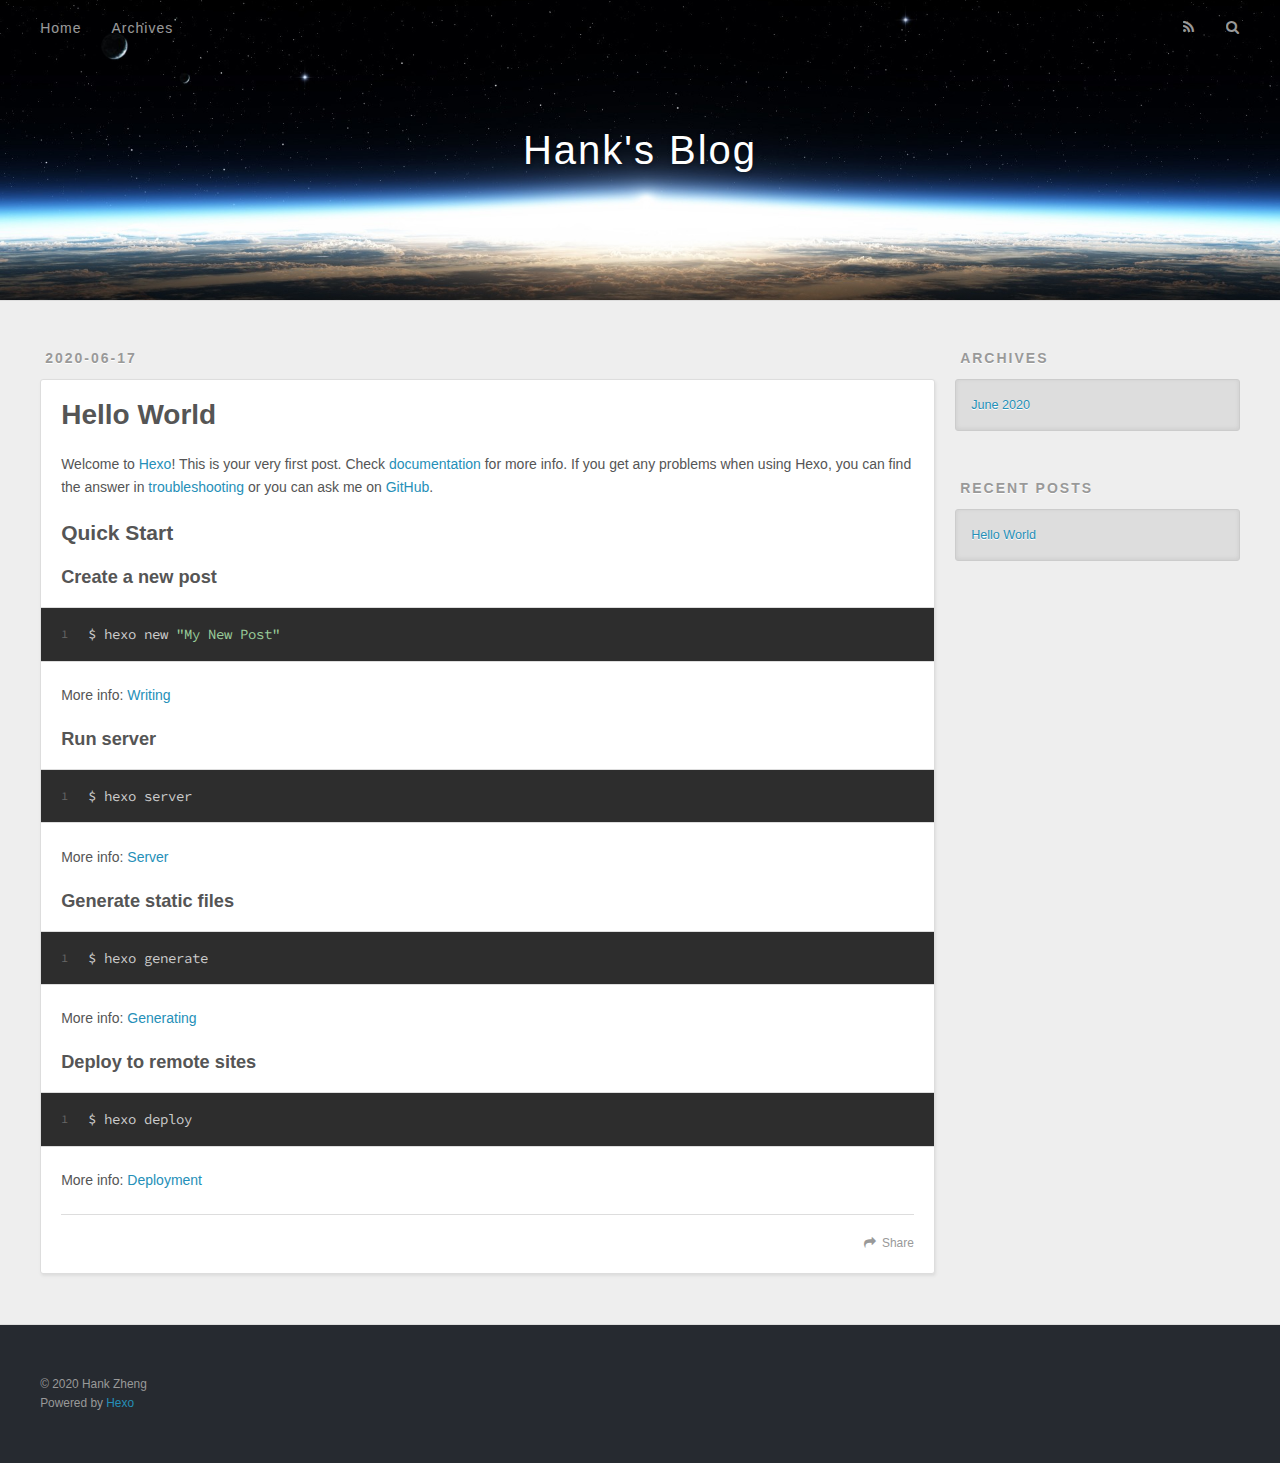
==== index.html @ 7a08b25f "Site updated: 2020-06-17 17:08:16" ====
<!DOCTYPE html>
<html>
<head>
  <meta charset="utf-8">
  

  
  <title>Hank&#39;s Blog</title>
  <meta name="viewport" content="width=device-width, initial-scale=1, maximum-scale=1">
  <meta property="og:type" content="website">
<meta property="og:title" content="Hank&#39;s Blog">
<meta property="og:url" content="https://s90512g.github.io/index.html">
<meta property="og:site_name" content="Hank&#39;s Blog">
<meta property="og:locale" content="en_US">
<meta property="article:author" content="Hank Zheng">
<meta name="twitter:card" content="summary">
  
    <link rel="alternate" href="/atom.xml" title="Hank&#39;s Blog" type="application/atom+xml">
  
  
    <link rel="icon" href="/favicon.png">
  
  
    <link href="//fonts.googleapis.com/css?family=Source+Code+Pro" rel="stylesheet" type="text/css">
  
  
<link rel="stylesheet" href="/css/style.css">

<meta name="generator" content="Hexo 4.2.1"></head>

<body>
  <div id="container">
    <div id="wrap">
      <header id="header">
  <div id="banner"></div>
  <div id="header-outer" class="outer">
    <div id="header-title" class="inner">
      <h1 id="logo-wrap">
        <a href="/" id="logo">Hank&#39;s Blog</a>
      </h1>
      
    </div>
    <div id="header-inner" class="inner">
      <nav id="main-nav">
        <a id="main-nav-toggle" class="nav-icon"></a>
        
          <a class="main-nav-link" href="/">Home</a>
        
          <a class="main-nav-link" href="/archives">Archives</a>
        
      </nav>
      <nav id="sub-nav">
        
          <a id="nav-rss-link" class="nav-icon" href="/atom.xml" title="RSS Feed"></a>
        
        <a id="nav-search-btn" class="nav-icon" title="Search"></a>
      </nav>
      <div id="search-form-wrap">
        <form action="//google.com/search" method="get" accept-charset="UTF-8" class="search-form"><input type="search" name="q" class="search-form-input" placeholder="Search"><button type="submit" class="search-form-submit">&#xF002;</button><input type="hidden" name="sitesearch" value="https://s90512g.github.io"></form>
      </div>
    </div>
  </div>
</header>
      <div class="outer">
        <section id="main">
  
    <article id="post-hello-world" class="article article-type-post" itemscope itemprop="blogPost">
  <div class="article-meta">
    <a href="/2020/06/17/hello-world/" class="article-date">
  <time datetime="2020-06-17T08:51:03.488Z" itemprop="datePublished">2020-06-17</time>
</a>
    
  </div>
  <div class="article-inner">
    
    
      <header class="article-header">
        
  
    <h1 itemprop="name">
      <a class="article-title" href="/2020/06/17/hello-world/">Hello World</a>
    </h1>
  

      </header>
    
    <div class="article-entry" itemprop="articleBody">
      
        <p>Welcome to <a href="https://hexo.io/" target="_blank" rel="noopener">Hexo</a>! This is your very first post. Check <a href="https://hexo.io/docs/" target="_blank" rel="noopener">documentation</a> for more info. If you get any problems when using Hexo, you can find the answer in <a href="https://hexo.io/docs/troubleshooting.html" target="_blank" rel="noopener">troubleshooting</a> or you can ask me on <a href="https://github.com/hexojs/hexo/issues" target="_blank" rel="noopener">GitHub</a>.</p>
<h2 id="Quick-Start"><a href="#Quick-Start" class="headerlink" title="Quick Start"></a>Quick Start</h2><h3 id="Create-a-new-post"><a href="#Create-a-new-post" class="headerlink" title="Create a new post"></a>Create a new post</h3><figure class="highlight bash"><table><tr><td class="gutter"><pre><span class="line">1</span><br></pre></td><td class="code"><pre><span class="line">$ hexo new <span class="string">"My New Post"</span></span><br></pre></td></tr></table></figure>

<p>More info: <a href="https://hexo.io/docs/writing.html" target="_blank" rel="noopener">Writing</a></p>
<h3 id="Run-server"><a href="#Run-server" class="headerlink" title="Run server"></a>Run server</h3><figure class="highlight bash"><table><tr><td class="gutter"><pre><span class="line">1</span><br></pre></td><td class="code"><pre><span class="line">$ hexo server</span><br></pre></td></tr></table></figure>

<p>More info: <a href="https://hexo.io/docs/server.html" target="_blank" rel="noopener">Server</a></p>
<h3 id="Generate-static-files"><a href="#Generate-static-files" class="headerlink" title="Generate static files"></a>Generate static files</h3><figure class="highlight bash"><table><tr><td class="gutter"><pre><span class="line">1</span><br></pre></td><td class="code"><pre><span class="line">$ hexo generate</span><br></pre></td></tr></table></figure>

<p>More info: <a href="https://hexo.io/docs/generating.html" target="_blank" rel="noopener">Generating</a></p>
<h3 id="Deploy-to-remote-sites"><a href="#Deploy-to-remote-sites" class="headerlink" title="Deploy to remote sites"></a>Deploy to remote sites</h3><figure class="highlight bash"><table><tr><td class="gutter"><pre><span class="line">1</span><br></pre></td><td class="code"><pre><span class="line">$ hexo deploy</span><br></pre></td></tr></table></figure>

<p>More info: <a href="https://hexo.io/docs/one-command-deployment.html" target="_blank" rel="noopener">Deployment</a></p>

      
    </div>
    <footer class="article-footer">
      <a data-url="https://s90512g.github.io/2020/06/17/hello-world/" data-id="ckbj4ukaa00006er6dh7eeppw" class="article-share-link">Share</a>
      
      
    </footer>
  </div>
  
</article>


  


</section>
        
          <aside id="sidebar">
  
    

  
    

  
    
  
    
  <div class="widget-wrap">
    <h3 class="widget-title">Archives</h3>
    <div class="widget">
      <ul class="archive-list"><li class="archive-list-item"><a class="archive-list-link" href="/archives/2020/06/">June 2020</a></li></ul>
    </div>
  </div>


  
    
  <div class="widget-wrap">
    <h3 class="widget-title">Recent Posts</h3>
    <div class="widget">
      <ul>
        
          <li>
            <a href="/2020/06/17/hello-world/">Hello World</a>
          </li>
        
      </ul>
    </div>
  </div>

  
</aside>
        
      </div>
      <footer id="footer">
  
  <div class="outer">
    <div id="footer-info" class="inner">
      &copy; 2020 Hank Zheng<br>
      Powered by <a href="http://hexo.io/" target="_blank">Hexo</a>
    </div>
  </div>
</footer>
    </div>
    <nav id="mobile-nav">
  
    <a href="/" class="mobile-nav-link">Home</a>
  
    <a href="/archives" class="mobile-nav-link">Archives</a>
  
</nav>
    

<script src="//ajax.googleapis.com/ajax/libs/jquery/2.0.3/jquery.min.js"></script>


  
<link rel="stylesheet" href="/fancybox/jquery.fancybox.css">

  
<script src="/fancybox/jquery.fancybox.pack.js"></script>




<script src="/js/script.js"></script>




  </div>
</body>
</html>
---- css/style.css ----
body {
  width: 100%;
}
body:before,
body:after {
  content: "";
  display: table;
}
body:after {
  clear: both;
}
html,
body,
div,
span,
applet,
object,
iframe,
h1,
h2,
h3,
h4,
h5,
h6,
p,
blockquote,
pre,
a,
abbr,
acronym,
address,
big,
cite,
code,
del,
dfn,
em,
img,
ins,
kbd,
q,
s,
samp,
small,
strike,
strong,
sub,
sup,
tt,
var,
dl,
dt,
dd,
ol,
ul,
li,
fieldset,
form,
label,
legend,
table,
caption,
tbody,
tfoot,
thead,
tr,
th,
td {
  margin: 0;
  padding: 0;
  border: 0;
  outline: 0;
  font-weight: inherit;
  font-style: inherit;
  font-family: inherit;
  font-size: 100%;
  vertical-align: baseline;
}
body {
  line-height: 1;
  color: #000;
  background: #fff;
}
ol,
ul {
  list-style: none;
}
table {
  border-collapse: separate;
  border-spacing: 0;
  vertical-align: middle;
}
caption,
th,
td {
  text-align: left;
  font-weight: normal;
  vertical-align: middle;
}
a img {
  border: none;
}
input,
button {
  margin: 0;
  padding: 0;
}
input::-moz-focus-inner,
button::-moz-focus-inner {
  border: 0;
  padding: 0;
}
@font-face {
  font-family: FontAwesome;
  font-style: normal;
  font-weight: normal;
  src: url("fonts/fontawesome-webfont.eot?v=#4.0.3");
  src: url("fonts/fontawesome-webfont.eot?#iefix&v=#4.0.3") format("embedded-opentype"), url("fonts/fontawesome-webfont.woff?v=#4.0.3") format("woff"), url("fonts/fontawesome-webfont.ttf?v=#4.0.3") format("truetype"), url("fonts/fontawesome-webfont.svg#fontawesomeregular?v=#4.0.3") format("svg");
}
html,
body,
#container {
  height: 100%;
}
body {
  background: #eee;
  font: 14px -apple-system, BlinkMacSystemFont, "Segoe UI", "Roboto", "Oxygen", "Ubuntu", "Cantarell", "Fira Sans", "Droid Sans", "Helvetica Neue", sans-serif;
  -webkit-text-size-adjust: 100%;
}
.outer {
  max-width: 1220px;
  margin: 0 auto;
  padding: 0 20px;
}
.outer:before,
.outer:after {
  content: "";
  display: table;
}
.outer:after {
  clear: both;
}
.inner {
  display: inline;
  float: left;
  width: 98.33333333333333%;
  margin: 0 0.833333333333333%;
}
.left,
.alignleft {
  float: left;
}
.right,
.alignright {
  float: right;
}
.clear {
  clear: both;
}
#container {
  position: relative;
}
.mobile-nav-on {
  overflow: hidden;
}
#wrap {
  height: 100%;
  width: 100%;
  position: absolute;
  top: 0;
  left: 0;
  -webkit-transition: 0.2s ease-out;
  -moz-transition: 0.2s ease-out;
  -ms-transition: 0.2s ease-out;
  transition: 0.2s ease-out;
  z-index: 1;
  background: #eee;
}
.mobile-nav-on #wrap {
  left: 280px;
}
@media screen and (min-width: 768px) {
  #main {
    display: inline;
    float: left;
    width: 73.33333333333333%;
    margin: 0 0.833333333333333%;
  }
}
.article-date,
.article-category-link,
.archive-year,
.widget-title {
  text-decoration: none;
  text-transform: uppercase;
  letter-spacing: 2px;
  color: #999;
  margin-bottom: 1em;
  margin-left: 5px;
  line-height: 1em;
  text-shadow: 0 1px #fff;
  font-weight: bold;
}
.article-inner,
.archive-article-inner {
  background: #fff;
  -webkit-box-shadow: 1px 2px 3px #ddd;
  box-shadow: 1px 2px 3px #ddd;
  border: 1px solid #ddd;
  border-radius: 3px;
}
.article-entry h1,
.widget h1 {
  font-size: 2em;
}
.article-entry h2,
.widget h2 {
  font-size: 1.5em;
}
.article-entry h3,
.widget h3 {
  font-size: 1.3em;
}
.article-entry h4,
.widget h4 {
  font-size: 1.2em;
}
.article-entry h5,
.widget h5 {
  font-size: 1em;
}
.article-entry h6,
.widget h6 {
  font-size: 1em;
  color: #999;
}
.article-entry hr,
.widget hr {
  border: 1px dashed #ddd;
}
.article-entry strong,
.widget strong {
  font-weight: bold;
}
.article-entry em,
.widget em,
.article-entry cite,
.widget cite {
  font-style: italic;
}
.article-entry sup,
.widget sup,
.article-entry sub,
.widget sub {
  font-size: 0.75em;
  line-height: 0;
  position: relative;
  vertical-align: baseline;
}
.article-entry sup,
.widget sup {
  top: -0.5em;
}
.article-entry sub,
.widget sub {
  bottom: -0.2em;
}
.article-entry small,
.widget small {
  font-size: 0.85em;
}
.article-entry acronym,
.widget acronym,
.article-entry abbr,
.widget abbr {
  border-bottom: 1px dotted;
}
.article-entry ul,
.widget ul,
.article-entry ol,
.widget ol,
.article-entry dl,
.widget dl {
  margin: 0 20px;
  line-height: 1.6em;
}
.article-entry ul ul,
.widget ul ul,
.article-entry ol ul,
.widget ol ul,
.article-entry ul ol,
.widget ul ol,
.article-entry ol ol,
.widget ol ol {
  margin-top: 0;
  margin-bottom: 0;
}
.article-entry ul,
.widget ul {
  list-style: disc;
}
.article-entry ol,
.widget ol {
  list-style: decimal;
}
.article-entry dt,
.widget dt {
  font-weight: bold;
}
#header {
  height: 300px;
  position: relative;
  border-bottom: 1px solid #ddd;
}
#header:before,
#header:after {
  content: "";
  position: absolute;
  left: 0;
  right: 0;
  height: 40px;
}
#header:before {
  top: 0;
  background: -webkit-linear-gradient(rgba(0,0,0,0.2), transparent);
  background: -moz-linear-gradient(rgba(0,0,0,0.2), transparent);
  background: -ms-linear-gradient(rgba(0,0,0,0.2), transparent);
  background: linear-gradient(rgba(0,0,0,0.2), transparent);
}
#header:after {
  bottom: 0;
  background: -webkit-linear-gradient(transparent, rgba(0,0,0,0.2));
  background: -moz-linear-gradient(transparent, rgba(0,0,0,0.2));
  background: -ms-linear-gradient(transparent, rgba(0,0,0,0.2));
  background: linear-gradient(transparent, rgba(0,0,0,0.2));
}
#header-outer {
  height: 100%;
  position: relative;
}
#header-inner {
  position: relative;
  overflow: hidden;
}
#banner {
  position: absolute;
  top: 0;
  left: 0;
  width: 100%;
  height: 100%;
  background: url("images/banner.jpg") center #000;
  -webkit-background-size: cover;
  -moz-background-size: cover;
  background-size: cover;
  z-index: -1;
}
#header-title {
  text-align: center;
  height: 40px;
  position: absolute;
  top: 50%;
  left: 0;
  margin-top: -20px;
}
#logo,
#subtitle {
  text-decoration: none;
  color: #fff;
  font-weight: 300;
  text-shadow: 0 1px 4px rgba(0,0,0,0.3);
}
#logo {
  font-size: 40px;
  line-height: 40px;
  letter-spacing: 2px;
}
#subtitle {
  font-size: 16px;
  line-height: 16px;
  letter-spacing: 1px;
}
#subtitle-wrap {
  margin-top: 16px;
}
#main-nav {
  float: left;
  margin-left: -15px;
}
.nav-icon,
.main-nav-link {
  float: left;
  color: #fff;
  opacity: 0.6;
  text-decoration: none;
  text-shadow: 0 1px rgba(0,0,0,0.2);
  -webkit-transition: opacity 0.2s;
  -moz-transition: opacity 0.2s;
  -ms-transition: opacity 0.2s;
  transition: opacity 0.2s;
  display: block;
  padding: 20px 15px;
}
.nav-icon:hover,
.main-nav-link:hover {
  opacity: 1;
}
.nav-icon {
  font-family: FontAwesome;
  text-align: center;
  font-size: 14px;
  width: 14px;
  height: 14px;
  padding: 20px 15px;
  position: relative;
  cursor: pointer;
}
.main-nav-link {
  font-weight: 300;
  letter-spacing: 1px;
}
@media screen and (max-width: 479px) {
  .main-nav-link {
    display: none;
  }
}
#main-nav-toggle {
  display: none;
}
#main-nav-toggle:before {
  content: "\f0c9";
}
@media screen and (max-width: 479px) {
  #main-nav-toggle {
    display: block;
  }
}
#sub-nav {
  float: right;
  margin-right: -15px;
}
#nav-rss-link:before {
  content: "\f09e";
}
#nav-search-btn:before {
  content: "\f002";
}
#search-form-wrap {
  position: absolute;
  top: 15px;
  width: 150px;
  height: 30px;
  right: -150px;
  opacity: 0;
  -webkit-transition: 0.2s ease-out;
  -moz-transition: 0.2s ease-out;
  -ms-transition: 0.2s ease-out;
  transition: 0.2s ease-out;
}
#search-form-wrap.on {
  opacity: 1;
  right: 0;
}
@media screen and (max-width: 479px) {
  #search-form-wrap {
    width: 100%;
    right: -100%;
  }
}
.search-form {
  position: absolute;
  top: 0;
  left: 0;
  right: 0;
  background: #fff;
  padding: 5px 15px;
  border-radius: 15px;
  -webkit-box-shadow: 0 0 10px rgba(0,0,0,0.3);
  box-shadow: 0 0 10px rgba(0,0,0,0.3);
}
.search-form-input {
  border: none;
  background: none;
  color: #555;
  width: 100%;
  font: 13px -apple-system, BlinkMacSystemFont, "Segoe UI", "Roboto", "Oxygen", "Ubuntu", "Cantarell", "Fira Sans", "Droid Sans", "Helvetica Neue", sans-serif;
  outline: none;
}
.search-form-input::-webkit-search-results-decoration,
.search-form-input::-webkit-search-cancel-button {
  -webkit-appearance: none;
}
.search-form-submit {
  position: absolute;
  top: 50%;
  right: 10px;
  margin-top: -7px;
  font: 13px FontAwesome;
  border: none;
  background: none;
  color: #bbb;
  cursor: pointer;
}
.search-form-submit:hover,
.search-form-submit:focus {
  color: #777;
}
.article {
  margin: 50px 0;
}
.article-inner {
  overflow: hidden;
}
.article-meta:before,
.article-meta:after {
  content: "";
  display: table;
}
.article-meta:after {
  clear: both;
}
.article-date {
  float: left;
}
.article-category {
  float: left;
  line-height: 1em;
  color: #ccc;
  text-shadow: 0 1px #fff;
  margin-left: 8px;
}
.article-category:before {
  content: "\2022";
}
.article-category-link {
  margin: 0 12px 1em;
}
.article-header {
  padding: 20px 20px 0;
}
.article-title {
  text-decoration: none;
  font-size: 2em;
  font-weight: bold;
  color: #555;
  line-height: 1.1em;
  -webkit-transition: color 0.2s;
  -moz-transition: color 0.2s;
  -ms-transition: color 0.2s;
  transition: color 0.2s;
}
a.article-title:hover {
  color: #258fb8;
}
.article-entry {
  color: #555;
  padding: 0 20px;
}
.article-entry:before,
.article-entry:after {
  content: "";
  display: table;
}
.article-entry:after {
  clear: both;
}
.article-entry p,
.article-entry table {
  line-height: 1.6em;
  margin: 1.6em 0;
}
.article-entry h1,
.article-entry h2,
.article-entry h3,
.article-entry h4,
.article-entry h5,
.article-entry h6 {
  font-weight: bold;
}
.article-entry h1,
.article-entry h2,
.article-entry h3,
.article-entry h4,
.article-entry h5,
.article-entry h6 {
  line-height: 1.1em;
  margin: 1.1em 0;
}
.article-entry a {
  color: #258fb8;
  text-decoration: none;
}
.article-entry a:hover {
  text-decoration: underline;
}
.article-entry ul,
.article-entry ol,
.article-entry dl {
  margin-top: 1.6em;
  margin-bottom: 1.6em;
}
.article-entry img,
.article-entry video {
  max-width: 100%;
  height: auto;
  display: block;
  margin: auto;
}
.article-entry iframe {
  border: none;
}
.article-entry table {
  width: 100%;
  border-collapse: collapse;
  border-spacing: 0;
}
.article-entry th {
  font-weight: bold;
  border-bottom: 3px solid #ddd;
  padding-bottom: 0.5em;
}
.article-entry td {
  border-bottom: 1px solid #ddd;
  padding: 10px 0;
}
.article-entry blockquote {
  font-family: Georgia, "Times New Roman", serif;
  font-size: 1.4em;
  margin: 1.6em 20px;
  text-align: center;
}
.article-entry blockquote footer {
  font-size: 14px;
  margin: 1.6em 0;
  font-family: -apple-system, BlinkMacSystemFont, "Segoe UI", "Roboto", "Oxygen", "Ubuntu", "Cantarell", "Fira Sans", "Droid Sans", "Helvetica Neue", sans-serif;
}
.article-entry blockquote footer cite:before {
  content: "—";
  padding: 0 0.5em;
}
.article-entry .pullquote {
  text-align: left;
  width: 45%;
  margin: 0;
}
.article-entry .pullquote.left {
  margin-left: 0.5em;
  margin-right: 1em;
}
.article-entry .pullquote.right {
  margin-right: 0.5em;
  margin-left: 1em;
}
.article-entry .caption {
  color: #999;
  display: block;
  font-size: 0.9em;
  margin-top: 0.5em;
  position: relative;
  text-align: center;
}
.article-entry .video-container {
  position: relative;
  padding-top: 56.25%;
  height: 0;
  overflow: hidden;
}
.article-entry .video-container iframe,
.article-entry .video-container object,
.article-entry .video-container embed {
  position: absolute;
  top: 0;
  left: 0;
  width: 100%;
  height: 100%;
  margin-top: 0;
}
.article-more-link a {
  display: inline-block;
  line-height: 1em;
  padding: 6px 15px;
  border-radius: 15px;
  background: #eee;
  color: #999;
  text-shadow: 0 1px #fff;
  text-decoration: none;
}
.article-more-link a:hover {
  background: #258fb8;
  color: #fff;
  text-decoration: none;
  text-shadow: 0 1px #1e7293;
}
.article-footer {
  font-size: 0.85em;
  line-height: 1.6em;
  border-top: 1px solid #ddd;
  padding-top: 1.6em;
  margin: 0 20px 20px;
}
.article-footer:before,
.article-footer:after {
  content: "";
  display: table;
}
.article-footer:after {
  clear: both;
}
.article-footer a {
  color: #999;
  text-decoration: none;
}
.article-footer a:hover {
  color: #555;
}
.article-tag-list-item {
  float: left;
  margin-right: 10px;
}
.article-tag-list-link:before {
  content: "#";
}
.article-comment-link {
  float: right;
}
.article-comment-link:before {
  content: "\f075";
  font-family: FontAwesome;
  padding-right: 8px;
}
.article-share-link {
  cursor: pointer;
  float: right;
  margin-left: 20px;
}
.article-share-link:before {
  content: "\f064";
  font-family: FontAwesome;
  padding-right: 6px;
}
#article-nav {
  position: relative;
}
#article-nav:before,
#article-nav:after {
  content: "";
  display: table;
}
#article-nav:after {
  clear: both;
}
@media screen and (min-width: 768px) {
  #article-nav {
    margin: 50px 0;
  }
  #article-nav:before {
    width: 8px;
    height: 8px;
    position: absolute;
    top: 50%;
    left: 50%;
    margin-top: -4px;
    margin-left: -4px;
    content: "";
    border-radius: 50%;
    background: #ddd;
    -webkit-box-shadow: 0 1px 2px #fff;
    box-shadow: 0 1px 2px #fff;
  }
}
.article-nav-link-wrap {
  text-decoration: none;
  text-shadow: 0 1px #fff;
  color: #999;
  -webkit-box-sizing: border-box;
  -moz-box-sizing: border-box;
  box-sizing: border-box;
  margin-top: 50px;
  text-align: center;
  display: block;
}
.article-nav-link-wrap:hover {
  color: #555;
}
@media screen and (min-width: 768px) {
  .article-nav-link-wrap {
    width: 50%;
    margin-top: 0;
  }
}
@media screen and (min-width: 768px) {
  #article-nav-newer {
    float: left;
    text-align: right;
    padding-right: 20px;
  }
}
@media screen and (min-width: 768px) {
  #article-nav-older {
    float: right;
    text-align: left;
    padding-left: 20px;
  }
}
.article-nav-caption {
  text-transform: uppercase;
  letter-spacing: 2px;
  color: #ddd;
  line-height: 1em;
  font-weight: bold;
}
#article-nav-newer .article-nav-caption {
  margin-right: -2px;
}
.article-nav-title {
  font-size: 0.85em;
  line-height: 1.6em;
  margin-top: 0.5em;
}
.article-share-box {
  position: absolute;
  display: none;
  background: #fff;
  -webkit-box-shadow: 1px 2px 10px rgba(0,0,0,0.2);
  box-shadow: 1px 2px 10px rgba(0,0,0,0.2);
  border-radius: 3px;
  margin-left: -145px;
  overflow: hidden;
  z-index: 1;
}
.article-share-box.on {
  display: block;
}
.article-share-input {
  width: 100%;
  background: none;
  -webkit-box-sizing: border-box;
  -moz-box-sizing: border-box;
  box-sizing: border-box;
  font: 14px -apple-system, BlinkMacSystemFont, "Segoe UI", "Roboto", "Oxygen", "Ubuntu", "Cantarell", "Fira Sans", "Droid Sans", "Helvetica Neue", sans-serif;
  padding: 0 15px;
  color: #555;
  outline: none;
  border: 1px solid #ddd;
  border-radius: 3px 3px 0 0;
  height: 36px;
  line-height: 36px;
}
.article-share-links {
  background: #eee;
}
.article-share-links:before,
.article-share-links:after {
  content: "";
  display: table;
}
.article-share-links:after {
  clear: both;
}
.article-share-twitter,
.article-share-facebook,
.article-share-pinterest,
.article-share-google {
  width: 50px;
  height: 36px;
  display: block;
  float: left;
  position: relative;
  color: #999;
  text-shadow: 0 1px #fff;
}
.article-share-twitter:before,
.article-share-facebook:before,
.article-share-pinterest:before,
.article-share-google:before {
  font-size: 20px;
  font-family: FontAwesome;
  width: 20px;
  height: 20px;
  position: absolute;
  top: 50%;
  left: 50%;
  margin-top: -10px;
  margin-left: -10px;
  text-align: center;
}
.article-share-twitter:hover,
.article-share-facebook:hover,
.article-share-pinterest:hover,
.article-share-google:hover {
  color: #fff;
}
.article-share-twitter:before {
  content: "\f099";
}
.article-share-twitter:hover {
  background: #00aced;
  text-shadow: 0 1px #008abe;
}
.article-share-facebook:before {
  content: "\f09a";
}
.article-share-facebook:hover {
  background: #3b5998;
  text-shadow: 0 1px #2f477a;
}
.article-share-pinterest:before {
  content: "\f0d2";
}
.article-share-pinterest:hover {
  background: #cb2027;
  text-shadow: 0 1px #a21a1f;
}
.article-share-google:before {
  content: "\f0d5";
}
.article-share-google:hover {
  background: #dd4b39;
  text-shadow: 0 1px #be3221;
}
.article-gallery {
  background: #000;
  position: relative;
}
.article-gallery-photos {
  position: relative;
  overflow: hidden;
}
.article-gallery-img {
  display: none;
  max-width: 100%;
}
.article-gallery-img:first-child {
  display: block;
}
.article-gallery-img.loaded {
  position: absolute;
  display: block;
}
.article-gallery-img img {
  display: block;
  max-width: 100%;
  margin: 0 auto;
}
#comments {
  background: #fff;
  -webkit-box-shadow: 1px 2px 3px #ddd;
  box-shadow: 1px 2px 3px #ddd;
  padding: 20px;
  border: 1px solid #ddd;
  border-radius: 3px;
  margin: 50px 0;
}
#comments a {
  color: #258fb8;
}
.archives-wrap {
  margin: 50px 0;
}
.archives:before,
.archives:after {
  content: "";
  display: table;
}
.archives:after {
  clear: both;
}
.archive-year-wrap {
  margin-bottom: 1em;
}
.archives {
  -webkit-column-gap: 10px;
  -moz-column-gap: 10px;
  column-gap: 10px;
}
@media screen and (min-width: 480px) and (max-width: 767px) {
  .archives {
    -webkit-column-count: 2;
    -moz-column-count: 2;
    column-count: 2;
  }
}
@media screen and (min-width: 768px) {
  .archives {
    -webkit-column-count: 3;
    -moz-column-count: 3;
    column-count: 3;
  }
}
.archive-article {
  -webkit-column-break-inside: avoid;
  page-break-inside: avoid;
  overflow: hidden;
  break-inside: avoid-column;
}
.archive-article-inner {
  padding: 10px;
  margin-bottom: 15px;
}
.archive-article-title {
  text-decoration: none;
  font-weight: bold;
  color: #555;
  -webkit-transition: color 0.2s;
  -moz-transition: color 0.2s;
  -ms-transition: color 0.2s;
  transition: color 0.2s;
  line-height: 1.6em;
}
.archive-article-title:hover {
  color: #258fb8;
}
.archive-article-footer {
  margin-top: 1em;
}
.archive-article-date {
  color: #999;
  text-decoration: none;
  font-size: 0.85em;
  line-height: 1em;
  margin-bottom: 0.5em;
  display: block;
}
#page-nav {
  margin: 50px auto;
  background: #fff;
  -webkit-box-shadow: 1px 2px 3px #ddd;
  box-shadow: 1px 2px 3px #ddd;
  border: 1px solid #ddd;
  border-radius: 3px;
  text-align: center;
  color: #999;
  overflow: hidden;
}
#page-nav:before,
#page-nav:after {
  content: "";
  display: table;
}
#page-nav:after {
  clear: both;
}
#page-nav a,
#page-nav span {
  padding: 10px 20px;
  line-height: 1;
  height: 2ex;
}
#page-nav a {
  color: #999;
  text-decoration: none;
}
#page-nav a:hover {
  background: #999;
  color: #fff;
}
#page-nav .prev {
  float: left;
}
#page-nav .next {
  float: right;
}
#page-nav .page-number {
  display: inline-block;
}
@media screen and (max-width: 479px) {
  #page-nav .page-number {
    display: none;
  }
}
#page-nav .current {
  color: #555;
  font-weight: bold;
}
#page-nav .space {
  color: #ddd;
}
#footer {
  background: #262a30;
  padding: 50px 0;
  border-top: 1px solid #ddd;
  color: #999;
}
#footer a {
  color: #258fb8;
  text-decoration: none;
}
#footer a:hover {
  text-decoration: underline;
}
#footer-info {
  line-height: 1.6em;
  font-size: 0.85em;
}
.article-entry pre,
.article-entry .highlight {
  background: #2d2d2d;
  margin: 0 -20px;
  padding: 15px 20px;
  border-style: solid;
  border-color: #ddd;
  border-width: 1px 0;
  overflow: auto;
  color: #ccc;
  line-height: 22.400000000000002px;
}
.article-entry .highlight .gutter pre,
.article-entry .gist .gist-file .gist-data .line-numbers {
  color: #666;
  font-size: 0.85em;
}
.article-entry pre,
.article-entry code {
  font-family: "Source Code Pro", Consolas, Monaco, Menlo, Consolas, monospace;
}
.article-entry code {
  background: #eee;
  text-shadow: 0 1px #fff;
  padding: 0 0.3em;
}
.article-entry pre code {
  background: none;
  text-shadow: none;
  padding: 0;
}
.article-entry .highlight pre {
  border: none;
  margin: 0;
  padding: 0;
}
.article-entry .highlight table {
  margin: 0;
  width: auto;
}
.article-entry .highlight td {
  border: none;
  padding: 0;
}
.article-entry .highlight figcaption {
  font-size: 0.85em;
  color: #999;
  line-height: 1em;
  margin-bottom: 1em;
}
.article-entry .highlight figcaption:before,
.article-entry .highlight figcaption:after {
  content: "";
  display: table;
}
.article-entry .highlight figcaption:after {
  clear: both;
}
.article-entry .highlight figcaption a {
  float: right;
}
.article-entry .highlight .gutter pre {
  text-align: right;
  padding-right: 20px;
}
.article-entry .highlight .line {
  height: 22.400000000000002px;
}
.article-entry .highlight .line.marked {
  background: #515151;
}
.article-entry .gist {
  margin: 0 -20px;
  border-style: solid;
  border-color: #ddd;
  border-width: 1px 0;
  background: #2d2d2d;
  padding: 15px 20px 15px 0;
}
.article-entry .gist .gist-file {
  border: none;
  font-family: "Source Code Pro", Consolas, Monaco, Menlo, Consolas, monospace;
  margin: 0;
}
.article-entry .gist .gist-file .gist-data {
  background: none;
  border: none;
}
.article-entry .gist .gist-file .gist-data .line-numbers {
  background: none;
  border: none;
  padding: 0 20px 0 0;
}
.article-entry .gist .gist-file .gist-data .line-data {
  padding: 0 !important;
}
.article-entry .gist .gist-file .highlight {
  margin: 0;
  padding: 0;
  border: none;
}
.article-entry .gist .gist-file .gist-meta {
  background: #2d2d2d;
  color: #999;
  font: 0.85em -apple-system, BlinkMacSystemFont, "Segoe UI", "Roboto", "Oxygen", "Ubuntu", "Cantarell", "Fira Sans", "Droid Sans", "Helvetica Neue", sans-serif;
  text-shadow: 0 0;
  padding: 0;
  margin-top: 1em;
  margin-left: 20px;
}
.article-entry .gist .gist-file .gist-meta a {
  color: #258fb8;
  font-weight: normal;
}
.article-entry .gist .gist-file .gist-meta a:hover {
  text-decoration: underline;
}
pre .comment,
pre .title {
  color: #999;
}
pre .variable,
pre .attribute,
pre .tag,
pre .regexp,
pre .ruby .constant,
pre .xml .tag .title,
pre .xml .pi,
pre .xml .doctype,
pre .html .doctype,
pre .css .id,
pre .css .class,
pre .css .pseudo {
  color: #f2777a;
}
pre .number,
pre .preprocessor,
pre .built_in,
pre .literal,
pre .params,
pre .constant {
  color: #f99157;
}
pre .class,
pre .ruby .class .title,
pre .css .rules .attribute {
  color: #9c9;
}
pre .string,
pre .value,
pre .inheritance,
pre .header,
pre .ruby .symbol,
pre .xml .cdata {
  color: #9c9;
}
pre .css .hexcolor {
  color: #6cc;
}
pre .function,
pre .python .decorator,
pre .python .title,
pre .ruby .function .title,
pre .ruby .title .keyword,
pre .perl .sub,
pre .javascript .title,
pre .coffeescript .title {
  color: #69c;
}
pre .keyword,
pre .javascript .function {
  color: #c9c;
}
@media screen and (max-width: 479px) {
  #mobile-nav {
    position: absolute;
    top: 0;
    left: 0;
    width: 280px;
    height: 100%;
    background: #191919;
    border-right: 1px solid #fff;
  }
}
@media screen and (max-width: 479px) {
  .mobile-nav-link {
    display: block;
    color: #999;
    text-decoration: none;
    padding: 15px 20px;
    font-weight: bold;
  }
  .mobile-nav-link:hover {
    color: #fff;
  }
}
@media screen and (min-width: 768px) {
  #sidebar {
    display: inline;
    float: left;
    width: 23.333333333333332%;
    margin: 0 0.833333333333333%;
  }
}
.widget-wrap {
  margin: 50px 0;
}
.widget {
  color: #777;
  text-shadow: 0 1px #fff;
  background: #ddd;
  -webkit-box-shadow: 0 -1px 4px #ccc inset;
  box-shadow: 0 -1px 4px #ccc inset;
  border: 1px solid #ccc;
  padding: 15px;
  border-radius: 3px;
}
.widget a {
  color: #258fb8;
  text-decoration: none;
}
.widget a:hover {
  text-decoration: underline;
}
.widget ul ul,
.widget ol ul,
.widget dl ul,
.widget ul ol,
.widget ol ol,
.widget dl ol,
.widget ul dl,
.widget ol dl,
.widget dl dl {
  margin-left: 15px;
  list-style: disc;
}
.widget {
  line-height: 1.6em;
  word-wrap: break-word;
  font-size: 0.9em;
}
.widget ul,
.widget ol {
  list-style: none;
  margin: 0;
}
.widget ul ul,
.widget ol ul,
.widget ul ol,
.widget ol ol {
  margin: 0 20px;
}
.widget ul ul,
.widget ol ul {
  list-style: disc;
}
.widget ul ol,
.widget ol ol {
  list-style: decimal;
}
.category-list-count,
.tag-list-count,
.archive-list-count {
  padding-left: 5px;
  color: #999;
  font-size: 0.85em;
}
.category-list-count:before,
.tag-list-count:before,
.archive-list-count:before {
  content: "(";
}
.category-list-count:after,
.tag-list-count:after,
.archive-list-count:after {
  content: ")";
}
.tagcloud a {
  margin-right: 5px;
  display: inline-block;
}
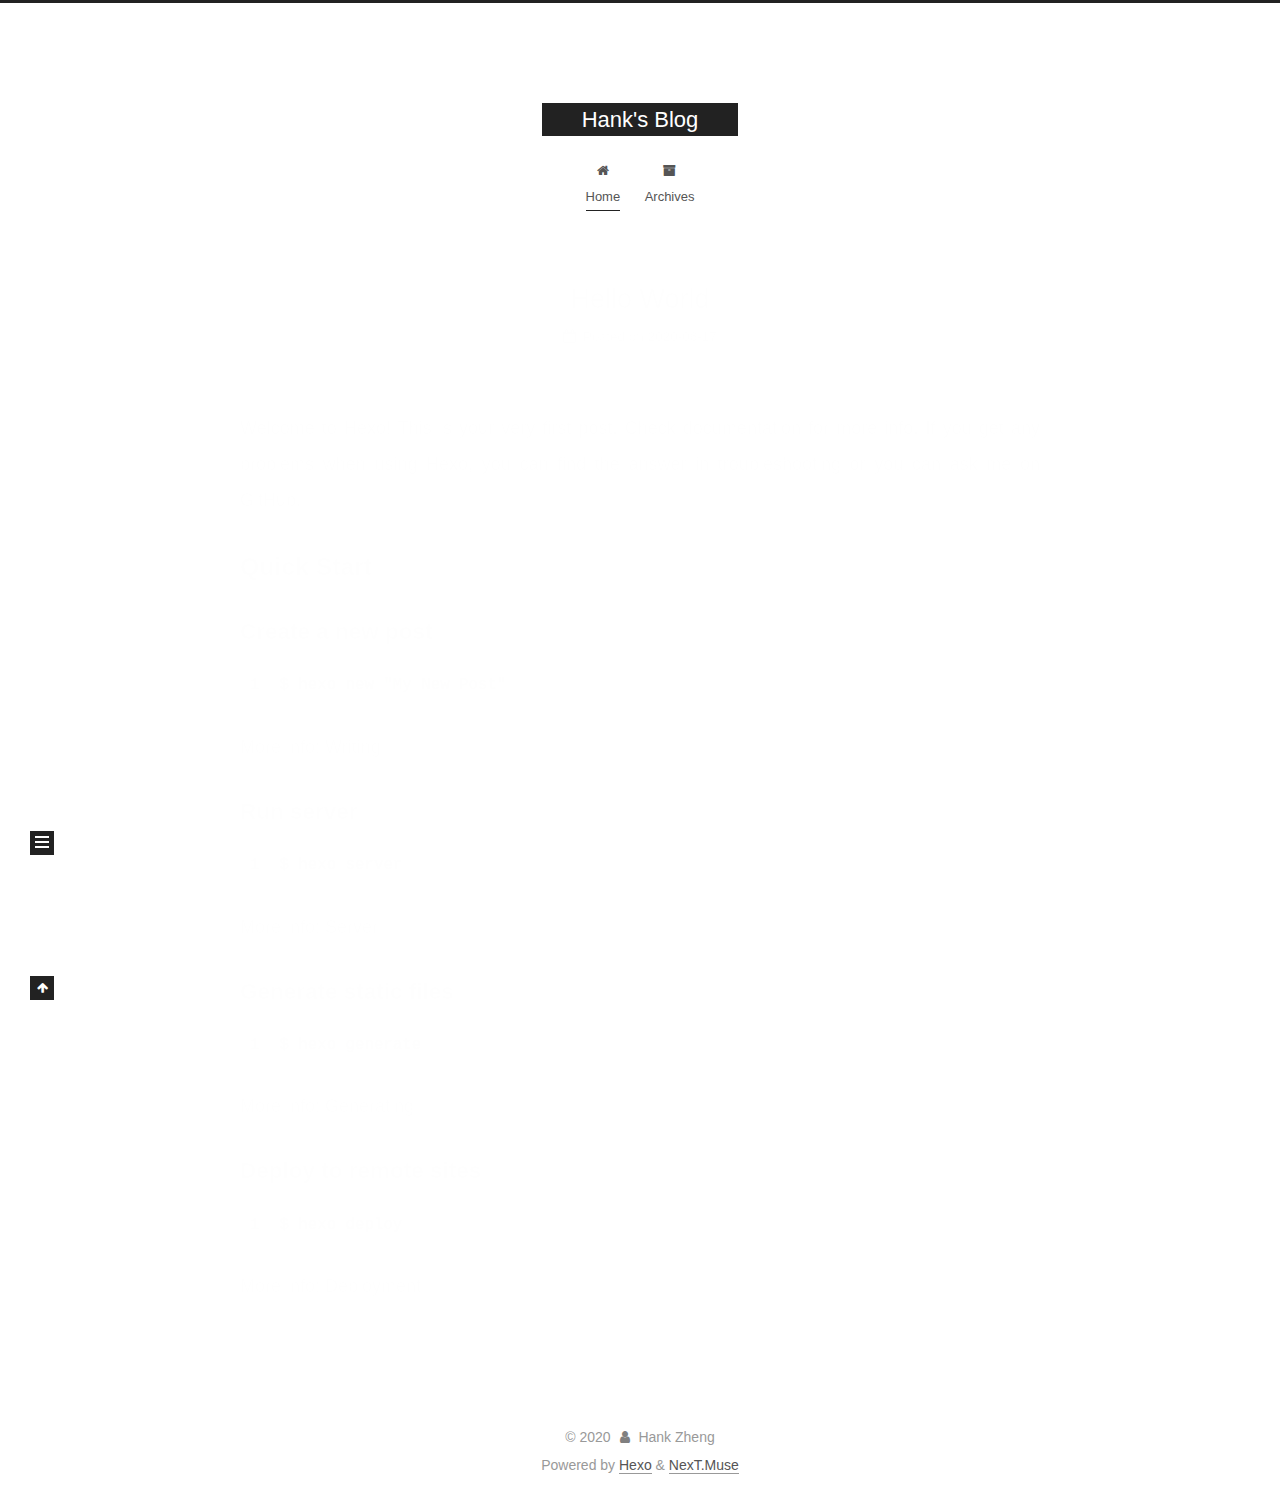
==== commit 5f25e91a: "Site updated: 2020-06-17 17:54:43" ====
--- a/index.html
+++ b/index.html
@@ -1,12 +1,25 @@
 <!DOCTYPE html>
-<html>
+<html lang="en">
 <head>
-  <meta charset="utf-8">
-  
-
-  
-  <title>Hank&#39;s Blog</title>
-  <meta name="viewport" content="width=device-width, initial-scale=1, maximum-scale=1">
+  <meta charset="UTF-8">
+<meta name="viewport" content="width=device-width, initial-scale=1, maximum-scale=2">
+<meta name="theme-color" content="#222">
+<meta name="generator" content="Hexo 4.2.1">
+  <link rel="apple-touch-icon" sizes="180x180" href="/images/apple-touch-icon-next.png">
+  <link rel="icon" type="image/png" sizes="32x32" href="/images/favicon-32x32-next.png">
+  <link rel="icon" type="image/png" sizes="16x16" href="/images/favicon-16x16-next.png">
+  <link rel="mask-icon" href="/images/logo.svg" color="#222">
+
+<link rel="stylesheet" href="/css/main.css">
+
+
+<link rel="stylesheet" href="/lib/font-awesome/css/font-awesome.min.css">
+
+<script id="hexo-configurations">
+    var NexT = window.NexT || {};
+    var CONFIG = {"hostname":"s90512g.github.io","root":"/","scheme":"Muse","version":"7.8.0","exturl":false,"sidebar":{"position":"left","display":"post","padding":18,"offset":12,"onmobile":false},"copycode":{"enable":false,"show_result":false,"style":null},"back2top":{"enable":true,"sidebar":false,"scrollpercent":false},"bookmark":{"enable":false,"color":"#222","save":"auto"},"fancybox":false,"mediumzoom":false,"lazyload":false,"pangu":false,"comments":{"style":"tabs","active":null,"storage":true,"lazyload":false,"nav":null},"algolia":{"hits":{"per_page":10},"labels":{"input_placeholder":"Search for Posts","hits_empty":"We didn't find any results for the search: ${query}","hits_stats":"${hits} results found in ${time} ms"}},"localsearch":{"enable":false,"trigger":"auto","top_n_per_article":1,"unescape":false,"preload":false},"motion":{"enable":true,"async":false,"transition":{"post_block":"fadeIn","post_header":"slideDownIn","post_body":"slideDownIn","coll_header":"slideLeftIn","sidebar":"slideUpIn"}}};
+  </script>
+
   <meta property="og:type" content="website">
 <meta property="og:title" content="Hank&#39;s Blog">
 <meta property="og:url" content="https://s90512g.github.io/index.html">
@@ -14,183 +27,343 @@
 <meta property="og:locale" content="en_US">
 <meta property="article:author" content="Hank Zheng">
 <meta name="twitter:card" content="summary">
-  
-    <link rel="alternate" href="/atom.xml" title="Hank&#39;s Blog" type="application/atom+xml">
-  
-  
-    <link rel="icon" href="/favicon.png">
-  
-  
-    <link href="//fonts.googleapis.com/css?family=Source+Code+Pro" rel="stylesheet" type="text/css">
-  
-  
-<link rel="stylesheet" href="/css/style.css">
-
-<meta name="generator" content="Hexo 4.2.1"></head>
-
-<body>
-  <div id="container">
-    <div id="wrap">
-      <header id="header">
-  <div id="banner"></div>
-  <div id="header-outer" class="outer">
-    <div id="header-title" class="inner">
-      <h1 id="logo-wrap">
-        <a href="/" id="logo">Hank&#39;s Blog</a>
-      </h1>
+
+<link rel="canonical" href="https://s90512g.github.io/">
+
+
+<script id="page-configurations">
+  // https://hexo.io/docs/variables.html
+  CONFIG.page = {
+    sidebar: "",
+    isHome : true,
+    isPost : false,
+    lang   : 'en'
+  };
+</script>
+
+  <title>Hank's Blog</title>
+  
+
+
+
+
+
+
+  <noscript>
+  <style>
+  .use-motion .brand,
+  .use-motion .menu-item,
+  .sidebar-inner,
+  .use-motion .post-block,
+  .use-motion .pagination,
+  .use-motion .comments,
+  .use-motion .post-header,
+  .use-motion .post-body,
+  .use-motion .collection-header { opacity: initial; }
+
+  .use-motion .site-title,
+  .use-motion .site-subtitle {
+    opacity: initial;
+    top: initial;
+  }
+
+  .use-motion .logo-line-before i { left: initial; }
+  .use-motion .logo-line-after i { right: initial; }
+  </style>
+</noscript>
+
+</head>
+
+<body itemscope itemtype="http://schema.org/WebPage">
+  <div class="container use-motion">
+    <div class="headband"></div>
+
+    <header class="header" itemscope itemtype="http://schema.org/WPHeader">
+      <div class="header-inner"><div class="site-brand-container">
+  <div class="site-nav-toggle">
+    <div class="toggle" aria-label="Toggle navigation bar">
+      <span class="toggle-line toggle-line-first"></span>
+      <span class="toggle-line toggle-line-middle"></span>
+      <span class="toggle-line toggle-line-last"></span>
+    </div>
+  </div>
+
+  <div class="site-meta">
+
+    <a href="/" class="brand" rel="start">
+      <span class="logo-line-before"><i></i></span>
+      <h1 class="site-title">Hank's Blog</h1>
+      <span class="logo-line-after"><i></i></span>
+    </a>
+  </div>
+
+  <div class="site-nav-right">
+    <div class="toggle popup-trigger">
+    </div>
+  </div>
+</div>
+
+
+
+
+<nav class="site-nav">
+  <ul id="menu" class="menu">
+        <li class="menu-item menu-item-home">
+
+    <a href="/" rel="section"><i class="fa fa-fw fa-home"></i>Home</a>
+
+  </li>
+        <li class="menu-item menu-item-archives">
+
+    <a href="/archives/" rel="section"><i class="fa fa-fw fa-archive"></i>Archives</a>
+
+  </li>
+  </ul>
+</nav>
+
+
+
+
+</div>
+    </header>
+
+    
+  <div class="back-to-top">
+    <i class="fa fa-arrow-up"></i>
+    <span>0%</span>
+  </div>
+
+
+    <main class="main">
+      <div class="main-inner">
+        <div class="content-wrap">
+          
+
+          <div class="content index posts-expand">
+            
+      
+  
+  
+  <article itemscope itemtype="http://schema.org/Article" class="post-block" lang="en">
+    <link itemprop="mainEntityOfPage" href="https://s90512g.github.io/2020/06/17/hello-world/">
+
+    <span hidden itemprop="author" itemscope itemtype="http://schema.org/Person">
+      <meta itemprop="image" content="/images/avatar.gif">
+      <meta itemprop="name" content="Hank Zheng">
+      <meta itemprop="description" content="">
+    </span>
+
+    <span hidden itemprop="publisher" itemscope itemtype="http://schema.org/Organization">
+      <meta itemprop="name" content="Hank's Blog">
+    </span>
+      <header class="post-header">
+        <h2 class="post-title" itemprop="name headline">
+          
+            <a href="/2020/06/17/hello-world/" class="post-title-link" itemprop="url">Hello World</a>
+        </h2>
+
+        <div class="post-meta">
+            <span class="post-meta-item">
+              <span class="post-meta-item-icon">
+                <i class="fa fa-calendar-o"></i>
+              </span>
+              <span class="post-meta-item-text">Posted on</span>
+
+              <time title="Created: 2020-06-17 16:51:03" itemprop="dateCreated datePublished" datetime="2020-06-17T16:51:03+08:00">2020-06-17</time>
+            </span>
+
+          
+
+        </div>
+      </header>
+
+    
+    
+    
+    <div class="post-body" itemprop="articleBody">
+
+      
+          <p>Welcome to <a href="https://hexo.io/" target="_blank" rel="noopener">Hexo</a>! This is your very first post. Check <a href="https://hexo.io/docs/" target="_blank" rel="noopener">documentation</a> for more info. If you get any problems when using Hexo, you can find the answer in <a href="https://hexo.io/docs/troubleshooting.html" target="_blank" rel="noopener">troubleshooting</a> or you can ask me on <a href="https://github.com/hexojs/hexo/issues" target="_blank" rel="noopener">GitHub</a>.</p>
+<h2 id="Quick-Start"><a href="#Quick-Start" class="headerlink" title="Quick Start"></a>Quick Start</h2><h3 id="Create-a-new-post"><a href="#Create-a-new-post" class="headerlink" title="Create a new post"></a>Create a new post</h3><figure class="highlight bash"><table><tr><td class="gutter"><pre><span class="line">1</span><br></pre></td><td class="code"><pre><span class="line">$ hexo new <span class="string">"My New Post"</span></span><br></pre></td></tr></table></figure>
+
+<p>More info: <a href="https://hexo.io/docs/writing.html" target="_blank" rel="noopener">Writing</a></p>
+<h3 id="Run-server"><a href="#Run-server" class="headerlink" title="Run server"></a>Run server</h3><figure class="highlight bash"><table><tr><td class="gutter"><pre><span class="line">1</span><br></pre></td><td class="code"><pre><span class="line">$ hexo server</span><br></pre></td></tr></table></figure>
+
+<p>More info: <a href="https://hexo.io/docs/server.html" target="_blank" rel="noopener">Server</a></p>
+<h3 id="Generate-static-files"><a href="#Generate-static-files" class="headerlink" title="Generate static files"></a>Generate static files</h3><figure class="highlight bash"><table><tr><td class="gutter"><pre><span class="line">1</span><br></pre></td><td class="code"><pre><span class="line">$ hexo generate</span><br></pre></td></tr></table></figure>
+
+<p>More info: <a href="https://hexo.io/docs/generating.html" target="_blank" rel="noopener">Generating</a></p>
+<h3 id="Deploy-to-remote-sites"><a href="#Deploy-to-remote-sites" class="headerlink" title="Deploy to remote sites"></a>Deploy to remote sites</h3><figure class="highlight bash"><table><tr><td class="gutter"><pre><span class="line">1</span><br></pre></td><td class="code"><pre><span class="line">$ hexo deploy</span><br></pre></td></tr></table></figure>
+
+<p>More info: <a href="https://hexo.io/docs/one-command-deployment.html" target="_blank" rel="noopener">Deployment</a></p>
+
       
     </div>
-    <div id="header-inner" class="inner">
-      <nav id="main-nav">
-        <a id="main-nav-toggle" class="nav-icon"></a>
+
+    
+    
+    
+      <footer class="post-footer">
+        <div class="post-eof"></div>
+      </footer>
+  </article>
+  
+  
+  
+
+
+  
+
+
+
+          </div>
+          
+
+<script>
+  window.addEventListener('tabs:register', () => {
+    let { activeClass } = CONFIG.comments;
+    if (CONFIG.comments.storage) {
+      activeClass = localStorage.getItem('comments_active') || activeClass;
+    }
+    if (activeClass) {
+      let activeTab = document.querySelector(`a[href="#comment-${activeClass}"]`);
+      if (activeTab) {
+        activeTab.click();
+      }
+    }
+  });
+  if (CONFIG.comments.storage) {
+    window.addEventListener('tabs:click', event => {
+      if (!event.target.matches('.tabs-comment .tab-content .tab-pane')) return;
+      let commentClass = event.target.classList[1];
+      localStorage.setItem('comments_active', commentClass);
+    });
+  }
+</script>
+
+        </div>
+          
+  
+  <div class="toggle sidebar-toggle">
+    <span class="toggle-line toggle-line-first"></span>
+    <span class="toggle-line toggle-line-middle"></span>
+    <span class="toggle-line toggle-line-last"></span>
+  </div>
+
+  <aside class="sidebar">
+    <div class="sidebar-inner">
+
+      <ul class="sidebar-nav motion-element">
+        <li class="sidebar-nav-toc">
+          Table of Contents
+        </li>
+        <li class="sidebar-nav-overview">
+          Overview
+        </li>
+      </ul>
+
+      <!--noindex-->
+      <div class="post-toc-wrap sidebar-panel">
+      </div>
+      <!--/noindex-->
+
+      <div class="site-overview-wrap sidebar-panel">
+        <div class="site-author motion-element" itemprop="author" itemscope itemtype="http://schema.org/Person">
+  <p class="site-author-name" itemprop="name">Hank Zheng</p>
+  <div class="site-description" itemprop="description"></div>
+</div>
+<div class="site-state-wrap motion-element">
+  <nav class="site-state">
+      <div class="site-state-item site-state-posts">
+          <a href="/archives/">
         
-          <a class="main-nav-link" href="/">Home</a>
+          <span class="site-state-item-count">1</span>
+          <span class="site-state-item-name">posts</span>
+        </a>
+      </div>
+  </nav>
+</div>
+
+
+
+      </div>
+
+    </div>
+  </aside>
+  <div id="sidebar-dimmer"></div>
+
+
+      </div>
+    </main>
+
+    <footer class="footer">
+      <div class="footer-inner">
         
-          <a class="main-nav-link" href="/archives">Archives</a>
+
         
-      </nav>
-      <nav id="sub-nav">
+
+<div class="copyright">
+  
+  &copy; 
+  <span itemprop="copyrightYear">2020</span>
+  <span class="with-love">
+    <i class="fa fa-user"></i>
+  </span>
+  <span class="author" itemprop="copyrightHolder">Hank Zheng</span>
+</div>
+  <div class="powered-by">Powered by <a href="https://hexo.io/" class="theme-link" rel="noopener" target="_blank">Hexo</a> & <a href="https://muse.theme-next.org/" class="theme-link" rel="noopener" target="_blank">NexT.Muse</a>
+  </div>
+
         
-          <a id="nav-rss-link" class="nav-icon" href="/atom.xml" title="RSS Feed"></a>
-        
-        <a id="nav-search-btn" class="nav-icon" title="Search"></a>
-      </nav>
-      <div id="search-form-wrap">
-        <form action="//google.com/search" method="get" accept-charset="UTF-8" class="search-form"><input type="search" name="q" class="search-form-input" placeholder="Search"><button type="submit" class="search-form-submit">&#xF002;</button><input type="hidden" name="sitesearch" value="https://s90512g.github.io"></form>
-      </div>
-    </div>
-  </div>
-</header>
-      <div class="outer">
-        <section id="main">
-  
-    <article id="post-hello-world" class="article article-type-post" itemscope itemprop="blogPost">
-  <div class="article-meta">
-    <a href="/2020/06/17/hello-world/" class="article-date">
-  <time datetime="2020-06-17T08:51:03.488Z" itemprop="datePublished">2020-06-17</time>
-</a>
-    
-  </div>
-  <div class="article-inner">
-    
-    
-      <header class="article-header">
-        
-  
-    <h1 itemprop="name">
-      <a class="article-title" href="/2020/06/17/hello-world/">Hello World</a>
-    </h1>
-  
-
-      </header>
-    
-    <div class="article-entry" itemprop="articleBody">
-      
-        <p>Welcome to <a href="https://hexo.io/" target="_blank" rel="noopener">Hexo</a>! This is your very first post. Check <a href="https://hexo.io/docs/" target="_blank" rel="noopener">documentation</a> for more info. If you get any problems when using Hexo, you can find the answer in <a href="https://hexo.io/docs/troubleshooting.html" target="_blank" rel="noopener">troubleshooting</a> or you can ask me on <a href="https://github.com/hexojs/hexo/issues" target="_blank" rel="noopener">GitHub</a>.</p>
-<h2 id="Quick-Start"><a href="#Quick-Start" class="headerlink" title="Quick Start"></a>Quick Start</h2><h3 id="Create-a-new-post"><a href="#Create-a-new-post" class="headerlink" title="Create a new post"></a>Create a new post</h3><figure class="highlight bash"><table><tr><td class="gutter"><pre><span class="line">1</span><br></pre></td><td class="code"><pre><span class="line">$ hexo new <span class="string">"My New Post"</span></span><br></pre></td></tr></table></figure>
-
-<p>More info: <a href="https://hexo.io/docs/writing.html" target="_blank" rel="noopener">Writing</a></p>
-<h3 id="Run-server"><a href="#Run-server" class="headerlink" title="Run server"></a>Run server</h3><figure class="highlight bash"><table><tr><td class="gutter"><pre><span class="line">1</span><br></pre></td><td class="code"><pre><span class="line">$ hexo server</span><br></pre></td></tr></table></figure>
-
-<p>More info: <a href="https://hexo.io/docs/server.html" target="_blank" rel="noopener">Server</a></p>
-<h3 id="Generate-static-files"><a href="#Generate-static-files" class="headerlink" title="Generate static files"></a>Generate static files</h3><figure class="highlight bash"><table><tr><td class="gutter"><pre><span class="line">1</span><br></pre></td><td class="code"><pre><span class="line">$ hexo generate</span><br></pre></td></tr></table></figure>
-
-<p>More info: <a href="https://hexo.io/docs/generating.html" target="_blank" rel="noopener">Generating</a></p>
-<h3 id="Deploy-to-remote-sites"><a href="#Deploy-to-remote-sites" class="headerlink" title="Deploy to remote sites"></a>Deploy to remote sites</h3><figure class="highlight bash"><table><tr><td class="gutter"><pre><span class="line">1</span><br></pre></td><td class="code"><pre><span class="line">$ hexo deploy</span><br></pre></td></tr></table></figure>
-
-<p>More info: <a href="https://hexo.io/docs/one-command-deployment.html" target="_blank" rel="noopener">Deployment</a></p>
-
-      
-    </div>
-    <footer class="article-footer">
-      <a data-url="https://s90512g.github.io/2020/06/17/hello-world/" data-id="ckbj4ukaa00006er6dh7eeppw" class="article-share-link">Share</a>
-      
-      
+
+
+
+
+
+
+
+
+      </div>
     </footer>
   </div>
-  
-</article>
-
-
-  
-
-
-</section>
-        
-          <aside id="sidebar">
-  
-    
-
-  
-    
-
-  
-    
-  
-    
-  <div class="widget-wrap">
-    <h3 class="widget-title">Archives</h3>
-    <div class="widget">
-      <ul class="archive-list"><li class="archive-list-item"><a class="archive-list-link" href="/archives/2020/06/">June 2020</a></li></ul>
-    </div>
-  </div>
-
-
-  
-    
-  <div class="widget-wrap">
-    <h3 class="widget-title">Recent Posts</h3>
-    <div class="widget">
-      <ul>
-        
-          <li>
-            <a href="/2020/06/17/hello-world/">Hello World</a>
-          </li>
-        
-      </ul>
-    </div>
-  </div>
-
-  
-</aside>
-        
-      </div>
-      <footer id="footer">
-  
-  <div class="outer">
-    <div id="footer-info" class="inner">
-      &copy; 2020 Hank Zheng<br>
-      Powered by <a href="http://hexo.io/" target="_blank">Hexo</a>
-    </div>
-  </div>
-</footer>
-    </div>
-    <nav id="mobile-nav">
-  
-    <a href="/" class="mobile-nav-link">Home</a>
-  
-    <a href="/archives" class="mobile-nav-link">Archives</a>
-  
-</nav>
-    
-
-<script src="//ajax.googleapis.com/ajax/libs/jquery/2.0.3/jquery.min.js"></script>
-
-
-  
-<link rel="stylesheet" href="/fancybox/jquery.fancybox.css">
-
-  
-<script src="/fancybox/jquery.fancybox.pack.js"></script>
-
-
-
-
-<script src="/js/script.js"></script>
-
-
-
-
-  </div>
+
+  
+  <script src="/lib/anime.min.js"></script>
+  <script src="/lib/velocity/velocity.min.js"></script>
+  <script src="/lib/velocity/velocity.ui.min.js"></script>
+
+<script src="/js/utils.js"></script>
+
+<script src="/js/motion.js"></script>
+
+
+<script src="/js/schemes/muse.js"></script>
+
+
+<script src="/js/next-boot.js"></script>
+
+
+
+
+  
+
+
+
+
+
+
+
+
+
+
+
+
+
+
+
+  
+
+  
+
 </body>
-</html>+</html>
--- a/css/main.css
+++ b/css/main.css
@@ -0,0 +1,2296 @@
+:root {
+  --body-bg-color: #fff;
+  --content-bg-color: #fff;
+  --card-bg-color: #f5f5f5;
+  --text-color: #555;
+  --link-color: #555;
+  --link-hover-color: #222;
+  --brand-color: #fff;
+  --brand-hover-color: #fff;
+  --table-row-odd-bg-color: #f9f9f9;
+  --table-row-hover-bg-color: #f5f5f5;
+  --menu-item-bg-color: #f5f5f5;
+  --btn-default-bg: #222;
+  --btn-default-color: #fff;
+  --btn-default-border-color: #222;
+  --btn-default-hover-bg: #fff;
+  --btn-default-hover-color: #222;
+  --btn-default-hover-border-color: #222;
+}
+html {
+  line-height: 1.15; /* 1 */
+  -webkit-text-size-adjust: 100%; /* 2 */
+}
+body {
+  margin: 0;
+}
+main {
+  display: block;
+}
+h1 {
+  font-size: 2em;
+  margin: 0.67em 0;
+}
+hr {
+  box-sizing: content-box; /* 1 */
+  height: 0; /* 1 */
+  overflow: visible; /* 2 */
+}
+pre {
+  font-family: monospace, monospace; /* 1 */
+  font-size: 1em; /* 2 */
+}
+a {
+  background: transparent;
+}
+abbr[title] {
+  border-bottom: none; /* 1 */
+  text-decoration: underline; /* 2 */
+  text-decoration: underline dotted; /* 2 */
+}
+b,
+strong {
+  font-weight: bolder;
+}
+code,
+kbd,
+samp {
+  font-family: monospace, monospace; /* 1 */
+  font-size: 1em; /* 2 */
+}
+small {
+  font-size: 80%;
+}
+sub,
+sup {
+  font-size: 75%;
+  line-height: 0;
+  position: relative;
+  vertical-align: baseline;
+}
+sub {
+  bottom: -0.25em;
+}
+sup {
+  top: -0.5em;
+}
+img {
+  border-style: none;
+}
+button,
+input,
+optgroup,
+select,
+textarea {
+  font-family: inherit; /* 1 */
+  font-size: 100%; /* 1 */
+  line-height: 1.15; /* 1 */
+  margin: 0; /* 2 */
+}
+button,
+input {
+/* 1 */
+  overflow: visible;
+}
+button,
+select {
+/* 1 */
+  text-transform: none;
+}
+button,
+[type='button'],
+[type='reset'],
+[type='submit'] {
+  -webkit-appearance: button;
+}
+button::-moz-focus-inner,
+[type='button']::-moz-focus-inner,
+[type='reset']::-moz-focus-inner,
+[type='submit']::-moz-focus-inner {
+  border-style: none;
+  padding: 0;
+}
+button:-moz-focusring,
+[type='button']:-moz-focusring,
+[type='reset']:-moz-focusring,
+[type='submit']:-moz-focusring {
+  outline: 1px dotted ButtonText;
+}
+fieldset {
+  padding: 0.35em 0.75em 0.625em;
+}
+legend {
+  box-sizing: border-box; /* 1 */
+  color: inherit; /* 2 */
+  display: table; /* 1 */
+  max-width: 100%; /* 1 */
+  padding: 0; /* 3 */
+  white-space: normal; /* 1 */
+}
+progress {
+  vertical-align: baseline;
+}
+textarea {
+  overflow: auto;
+}
+[type='checkbox'],
+[type='radio'] {
+  box-sizing: border-box; /* 1 */
+  padding: 0; /* 2 */
+}
+[type='number']::-webkit-inner-spin-button,
+[type='number']::-webkit-outer-spin-button {
+  height: auto;
+}
+[type='search'] {
+  outline-offset: -2px; /* 2 */
+  -webkit-appearance: textfield; /* 1 */
+}
+[type='search']::-webkit-search-decoration {
+  -webkit-appearance: none;
+}
+::-webkit-file-upload-button {
+  font: inherit; /* 2 */
+  -webkit-appearance: button; /* 1 */
+}
+details {
+  display: block;
+}
+summary {
+  display: list-item;
+}
+template {
+  display: none;
+}
+[hidden] {
+  display: none;
+}
+::selection {
+  background: #262a30;
+  color: #eee;
+}
+html,
+body {
+  height: 100%;
+}
+body {
+  background: var(--body-bg-color);
+  color: var(--text-color);
+  font-family: 'Lato', "PingFang SC", "Microsoft YaHei", sans-serif;
+  font-size: 1em;
+  line-height: 2;
+}
+@media (max-width: 991px) {
+  body {
+    padding-left: 0 !important;
+    padding-right: 0 !important;
+  }
+}
+h1,
+h2,
+h3,
+h4,
+h5,
+h6 {
+  font-family: 'Lato', "PingFang SC", "Microsoft YaHei", sans-serif;
+  font-weight: bold;
+  line-height: 1.5;
+  margin: 20px 0 15px;
+}
+h1 {
+  font-size: 1.5em;
+}
+h2 {
+  font-size: 1.375em;
+}
+h3 {
+  font-size: 1.25em;
+}
+h4 {
+  font-size: 1.125em;
+}
+h5 {
+  font-size: 1em;
+}
+h6 {
+  font-size: 0.875em;
+}
+p {
+  margin: 0 0 20px 0;
+}
+a,
+span.exturl {
+  border-bottom: 1px solid #999;
+  color: var(--link-color);
+  outline: 0;
+  text-decoration: none;
+  overflow-wrap: break-word;
+  word-wrap: break-word;
+  cursor: pointer;
+}
+a:hover,
+span.exturl:hover {
+  border-bottom-color: var(--link-hover-color);
+  color: var(--link-hover-color);
+}
+iframe,
+img,
+video {
+  display: block;
+  margin-left: auto;
+  margin-right: auto;
+  max-width: 100%;
+}
+hr {
+  background-image: repeating-linear-gradient(-45deg, #ddd, #ddd 4px, transparent 4px, transparent 8px);
+  border: 0;
+  height: 3px;
+  margin: 40px 0;
+}
+blockquote {
+  border-left: 4px solid #ddd;
+  color: #666;
+  margin: 0;
+  padding: 0 15px;
+}
+blockquote cite::before {
+  content: '-';
+  padding: 0 5px;
+}
+dt {
+  font-weight: bold;
+}
+dd {
+  margin: 0;
+  padding: 0;
+}
+kbd {
+  background-color: #f5f5f5;
+  background-image: linear-gradient(#eee, #fff, #eee);
+  border: 1px solid #ccc;
+  border-radius: 0.2em;
+  box-shadow: 0.1em 0.1em 0.2em rgba(0,0,0,0.1);
+  color: #555;
+  font-family: inherit;
+  padding: 0.1em 0.3em;
+  white-space: nowrap;
+}
+.table-container {
+  overflow: auto;
+}
+table {
+  border-collapse: collapse;
+  border-spacing: 0;
+  font-size: 0.875em;
+  margin: 0 0 20px 0;
+  width: 100%;
+}
+tbody tr:nth-of-type(odd) {
+  background: var(--table-row-odd-bg-color);
+}
+tbody tr:hover {
+  background: var(--table-row-hover-bg-color);
+}
+caption,
+th,
+td {
+  font-weight: normal;
+  padding: 8px;
+  text-align: left;
+  vertical-align: middle;
+}
+th,
+td {
+  border: 1px solid #ddd;
+  border-bottom: 3px solid #ddd;
+}
+th {
+  font-weight: 700;
+  padding-bottom: 10px;
+}
+td {
+  border-bottom-width: 1px;
+}
+.btn {
+  background: var(--btn-default-bg);
+  border: 2px solid var(--btn-default-border-color);
+  border-radius: 0;
+  color: var(--btn-default-color);
+  display: inline-block;
+  font-size: 0.875em;
+  line-height: 2;
+  padding: 0 20px;
+  text-decoration: none;
+  transition-property: background-color;
+  transition-delay: 0s;
+  transition-duration: 0.2s;
+  transition-timing-function: ease-in-out;
+}
+.btn:hover {
+  background: var(--btn-default-hover-bg);
+  border-color: var(--btn-default-hover-border-color);
+  color: var(--btn-default-hover-color);
+}
+.btn + .btn {
+  margin: 0 0 8px 8px;
+}
+.btn .fa-fw {
+  text-align: left;
+  width: 1.285714285714286em;
+}
+.toggle {
+  line-height: 0;
+}
+.toggle .toggle-line {
+  background: #fff;
+  display: inline-block;
+  height: 2px;
+  left: 0;
+  position: relative;
+  top: 0;
+  transition: all 0.4s;
+  vertical-align: top;
+  width: 100%;
+}
+.toggle .toggle-line:not(:first-child) {
+  margin-top: 3px;
+}
+.toggle.toggle-arrow .toggle-line-first {
+  left: 50%;
+  top: 2px;
+  transform: rotate(45deg);
+  width: 50%;
+}
+.toggle.toggle-arrow .toggle-line-middle {
+  left: 2px;
+  width: 90%;
+}
+.toggle.toggle-arrow .toggle-line-last {
+  left: 50%;
+  top: -2px;
+  transform: rotate(-45deg);
+  width: 50%;
+}
+.toggle.toggle-close .toggle-line-first {
+  transform: rotate(-45deg);
+  top: 5px;
+}
+.toggle.toggle-close .toggle-line-middle {
+  opacity: 0;
+}
+.toggle.toggle-close .toggle-line-last {
+  transform: rotate(45deg);
+  top: -5px;
+}
+.highlight,
+pre {
+  background: #f7f7f7;
+  color: #4d4d4c;
+  line-height: 1.6;
+  margin: 0 auto 20px;
+}
+pre,
+code {
+  font-family: consolas, Menlo, monospace, "PingFang SC", "Microsoft YaHei";
+}
+code {
+  background: #eee;
+  border-radius: 3px;
+  color: #555;
+  padding: 2px 4px;
+  overflow-wrap: break-word;
+  word-wrap: break-word;
+}
+.highlight *::selection {
+  background: #d6d6d6;
+}
+.highlight pre {
+  border: 0;
+  margin: 0;
+  padding: 10px 0;
+}
+.highlight table {
+  border: 0;
+  margin: 0;
+  width: auto;
+}
+.highlight td {
+  border: 0;
+  padding: 0;
+}
+.highlight figcaption {
+  background: #eff2f3;
+  color: #4d4d4c;
+  display: flex;
+  font-size: 0.875em;
+  justify-content: space-between;
+  line-height: 1.2;
+  padding: 0.5em;
+}
+.highlight figcaption a {
+  color: #4d4d4c;
+}
+.highlight figcaption a:hover {
+  border-bottom-color: #4d4d4c;
+}
+.highlight .gutter {
+  -moz-user-select: none;
+  -ms-user-select: none;
+  -webkit-user-select: none;
+  user-select: none;
+}
+.highlight .gutter pre {
+  background: #eff2f3;
+  color: #869194;
+  padding-left: 10px;
+  padding-right: 10px;
+  text-align: right;
+}
+.highlight .code pre {
+  background: #f7f7f7;
+  padding-left: 10px;
+  width: 100%;
+}
+.gist table {
+  width: auto;
+}
+.gist table td {
+  border: 0;
+}
+pre {
+  overflow: auto;
+  padding: 10px;
+}
+pre code {
+  background: none;
+  color: #4d4d4c;
+  font-size: 0.875em;
+  padding: 0;
+  text-shadow: none;
+}
+pre .deletion {
+  background: #fdd;
+}
+pre .addition {
+  background: #dfd;
+}
+pre .meta {
+  color: #eab700;
+  -moz-user-select: none;
+  -ms-user-select: none;
+  -webkit-user-select: none;
+  user-select: none;
+}
+pre .comment {
+  color: #8e908c;
+}
+pre .variable,
+pre .attribute,
+pre .tag,
+pre .name,
+pre .regexp,
+pre .ruby .constant,
+pre .xml .tag .title,
+pre .xml .pi,
+pre .xml .doctype,
+pre .html .doctype,
+pre .css .id,
+pre .css .class,
+pre .css .pseudo {
+  color: #c82829;
+}
+pre .number,
+pre .preprocessor,
+pre .built_in,
+pre .builtin-name,
+pre .literal,
+pre .params,
+pre .constant,
+pre .command {
+  color: #f5871f;
+}
+pre .ruby .class .title,
+pre .css .rules .attribute,
+pre .string,
+pre .symbol,
+pre .value,
+pre .inheritance,
+pre .header,
+pre .ruby .symbol,
+pre .xml .cdata,
+pre .special,
+pre .formula {
+  color: #718c00;
+}
+pre .title,
+pre .css .hexcolor {
+  color: #3e999f;
+}
+pre .function,
+pre .python .decorator,
+pre .python .title,
+pre .ruby .function .title,
+pre .ruby .title .keyword,
+pre .perl .sub,
+pre .javascript .title,
+pre .coffeescript .title {
+  color: #4271ae;
+}
+pre .keyword,
+pre .javascript .function {
+  color: #8959a8;
+}
+.blockquote-center {
+  border-left: none;
+  margin: 40px 0;
+  padding: 0;
+  position: relative;
+  text-align: center;
+}
+.blockquote-center::before,
+.blockquote-center::after {
+  background-repeat: no-repeat;
+  background-size: 22px 22px;
+  content: ' ';
+  display: block;
+  height: 24px;
+  opacity: 0.2;
+  position: absolute;
+  width: 100%;
+}
+.blockquote-center::before {
+  background-image: url("../images/quote-l.svg");
+  background-position: 0 -6px;
+  border-top: 1px solid #ccc;
+  top: -20px;
+}
+.blockquote-center::after {
+  background-image: url("../images/quote-r.svg");
+  background-position: 100% 8px;
+  border-bottom: 1px solid #ccc;
+  bottom: -20px;
+}
+.blockquote-center p,
+.blockquote-center div {
+  text-align: center;
+}
+.post-body .group-picture img {
+  margin: 0 auto;
+  padding: 0 3px;
+}
+.group-picture-row {
+  margin-bottom: 6px;
+  overflow: hidden;
+}
+.group-picture-column {
+  float: left;
+  margin-bottom: 10px;
+}
+.post-body .label {
+  color: #555;
+  display: inline;
+  padding: 0 2px;
+}
+.post-body .label.default {
+  background: #f0f0f0;
+}
+.post-body .label.primary {
+  background: #efe6f7;
+}
+.post-body .label.info {
+  background: #e5f2f8;
+}
+.post-body .label.success {
+  background: #e7f4e9;
+}
+.post-body .label.warning {
+  background: #fcf6e1;
+}
+.post-body .label.danger {
+  background: #fae8eb;
+}
+.post-body .tabs {
+  margin-bottom: 20px;
+}
+.post-body .tabs,
+.tabs-comment {
+  display: block;
+  padding-top: 10px;
+  position: relative;
+}
+.post-body .tabs ul.nav-tabs,
+.tabs-comment ul.nav-tabs {
+  display: flex;
+  flex-wrap: wrap;
+  margin: 0;
+  margin-bottom: -1px;
+  padding: 0;
+}
+@media (max-width: 413px) {
+  .post-body .tabs ul.nav-tabs,
+  .tabs-comment ul.nav-tabs {
+    display: block;
+    margin-bottom: 5px;
+  }
+}
+.post-body .tabs ul.nav-tabs li.tab,
+.tabs-comment ul.nav-tabs li.tab {
+  border-bottom: 1px solid #ddd;
+  border-left: 1px solid transparent;
+  border-right: 1px solid transparent;
+  border-top: 3px solid transparent;
+  flex-grow: 1;
+  list-style-type: none;
+  border-radius: 0 0 0 0;
+}
+@media (max-width: 413px) {
+  .post-body .tabs ul.nav-tabs li.tab,
+  .tabs-comment ul.nav-tabs li.tab {
+    border-bottom: 1px solid transparent;
+    border-left: 3px solid transparent;
+    border-right: 1px solid transparent;
+    border-top: 1px solid transparent;
+  }
+}
+@media (max-width: 413px) {
+  .post-body .tabs ul.nav-tabs li.tab,
+  .tabs-comment ul.nav-tabs li.tab {
+    border-radius: 0;
+  }
+}
+.post-body .tabs ul.nav-tabs li.tab a,
+.tabs-comment ul.nav-tabs li.tab a {
+  border-bottom: initial;
+  display: block;
+  line-height: 1.8;
+  outline: 0;
+  padding: 0.25em 0.75em;
+  text-align: center;
+  transition-delay: 0s;
+  transition-duration: 0.2s;
+  transition-timing-function: ease-out;
+}
+.post-body .tabs ul.nav-tabs li.tab a i,
+.tabs-comment ul.nav-tabs li.tab a i {
+  width: 1.285714285714286em;
+}
+.post-body .tabs ul.nav-tabs li.tab.active,
+.tabs-comment ul.nav-tabs li.tab.active {
+  border-bottom: 1px solid transparent;
+  border-left: 1px solid #ddd;
+  border-right: 1px solid #ddd;
+  border-top: 3px solid #fc6423;
+}
+@media (max-width: 413px) {
+  .post-body .tabs ul.nav-tabs li.tab.active,
+  .tabs-comment ul.nav-tabs li.tab.active {
+    border-bottom: 1px solid #ddd;
+    border-left: 3px solid #fc6423;
+    border-right: 1px solid #ddd;
+    border-top: 1px solid #ddd;
+  }
+}
+.post-body .tabs ul.nav-tabs li.tab.active a,
+.tabs-comment ul.nav-tabs li.tab.active a {
+  color: var(--link-color);
+  cursor: default;
+}
+.post-body .tabs .tab-content .tab-pane,
+.tabs-comment .tab-content .tab-pane {
+  border: 1px solid #ddd;
+  border-top: 0;
+  padding: 20px 20px 0 20px;
+  border-radius: 0;
+}
+.post-body .tabs .tab-content .tab-pane:not(.active),
+.tabs-comment .tab-content .tab-pane:not(.active) {
+  display: none;
+}
+.post-body .tabs .tab-content .tab-pane.active,
+.tabs-comment .tab-content .tab-pane.active {
+  display: block;
+}
+.post-body .tabs .tab-content .tab-pane.active:nth-of-type(1),
+.tabs-comment .tab-content .tab-pane.active:nth-of-type(1) {
+  border-radius: 0 0 0 0;
+}
+@media (max-width: 413px) {
+  .post-body .tabs .tab-content .tab-pane.active:nth-of-type(1),
+  .tabs-comment .tab-content .tab-pane.active:nth-of-type(1) {
+    border-radius: 0;
+  }
+}
+.post-body .note {
+  border-radius: 3px;
+  margin-bottom: 20px;
+  padding: 1em;
+  position: relative;
+  border: 1px solid #eee;
+  border-left-width: 5px;
+}
+.post-body .note h2,
+.post-body .note h3,
+.post-body .note h4,
+.post-body .note h5,
+.post-body .note h6 {
+  margin-top: 0;
+  border-bottom: initial;
+  margin-bottom: 0;
+  padding-top: 0;
+}
+.post-body .note p:first-child,
+.post-body .note ul:first-child,
+.post-body .note ol:first-child,
+.post-body .note table:first-child,
+.post-body .note pre:first-child,
+.post-body .note blockquote:first-child,
+.post-body .note img:first-child {
+  margin-top: 0;
+}
+.post-body .note p:last-child,
+.post-body .note ul:last-child,
+.post-body .note ol:last-child,
+.post-body .note table:last-child,
+.post-body .note pre:last-child,
+.post-body .note blockquote:last-child,
+.post-body .note img:last-child {
+  margin-bottom: 0;
+}
+.post-body .note.default {
+  border-left-color: #777;
+}
+.post-body .note.default h2,
+.post-body .note.default h3,
+.post-body .note.default h4,
+.post-body .note.default h5,
+.post-body .note.default h6 {
+  color: #777;
+}
+.post-body .note.primary {
+  border-left-color: #6f42c1;
+}
+.post-body .note.primary h2,
+.post-body .note.primary h3,
+.post-body .note.primary h4,
+.post-body .note.primary h5,
+.post-body .note.primary h6 {
+  color: #6f42c1;
+}
+.post-body .note.info {
+  border-left-color: #428bca;
+}
+.post-body .note.info h2,
+.post-body .note.info h3,
+.post-body .note.info h4,
+.post-body .note.info h5,
+.post-body .note.info h6 {
+  color: #428bca;
+}
+.post-body .note.success {
+  border-left-color: #5cb85c;
+}
+.post-body .note.success h2,
+.post-body .note.success h3,
+.post-body .note.success h4,
+.post-body .note.success h5,
+.post-body .note.success h6 {
+  color: #5cb85c;
+}
+.post-body .note.warning {
+  border-left-color: #f0ad4e;
+}
+.post-body .note.warning h2,
+.post-body .note.warning h3,
+.post-body .note.warning h4,
+.post-body .note.warning h5,
+.post-body .note.warning h6 {
+  color: #f0ad4e;
+}
+.post-body .note.danger {
+  border-left-color: #d9534f;
+}
+.post-body .note.danger h2,
+.post-body .note.danger h3,
+.post-body .note.danger h4,
+.post-body .note.danger h5,
+.post-body .note.danger h6 {
+  color: #d9534f;
+}
+.pagination .prev,
+.pagination .next,
+.pagination .page-number,
+.pagination .space {
+  display: inline-block;
+  margin: 0 10px;
+  padding: 0 11px;
+  position: relative;
+  top: -1px;
+}
+@media (max-width: 767px) {
+  .pagination .prev,
+  .pagination .next,
+  .pagination .page-number,
+  .pagination .space {
+    margin: 0 5px;
+  }
+}
+.pagination {
+  border-top: 1px solid #eee;
+  margin: 120px 0 0;
+  text-align: center;
+}
+.pagination .prev,
+.pagination .next,
+.pagination .page-number {
+  border-bottom: 0;
+  border-top: 1px solid #eee;
+  transition-property: border-color;
+  transition-delay: 0s;
+  transition-duration: 0.2s;
+  transition-timing-function: ease-in-out;
+}
+.pagination .prev:hover,
+.pagination .next:hover,
+.pagination .page-number:hover {
+  border-top-color: #222;
+}
+.pagination .space {
+  margin: 0;
+  padding: 0;
+}
+.pagination .prev {
+  margin-left: 0;
+}
+.pagination .next {
+  margin-right: 0;
+}
+.pagination .page-number.current {
+  background: #ccc;
+  border-top-color: #ccc;
+  color: #fff;
+}
+@media (max-width: 767px) {
+  .pagination {
+    border-top: none;
+  }
+  .pagination .prev,
+  .pagination .next,
+  .pagination .page-number {
+    border-bottom: 1px solid #eee;
+    border-top: 0;
+    margin-bottom: 10px;
+    padding: 0 10px;
+  }
+  .pagination .prev:hover,
+  .pagination .next:hover,
+  .pagination .page-number:hover {
+    border-bottom-color: #222;
+  }
+}
+.comments {
+  margin-top: 60px;
+  overflow: hidden;
+}
+.comment-button-group {
+  display: flex;
+  flex-wrap: wrap-reverse;
+  justify-content: center;
+  margin: 1em 0;
+}
+.comment-button-group .comment-button {
+  margin: 0.1em 0.2em;
+}
+.comment-button-group .comment-button.active {
+  background: var(--btn-default-hover-bg);
+  border-color: var(--btn-default-hover-border-color);
+  color: var(--btn-default-hover-color);
+}
+.comment-position {
+  display: none;
+}
+.comment-position.active {
+  display: block;
+}
+.tabs-comment {
+  background: var(--content-bg-color);
+  margin-top: 4em;
+  padding-top: 0;
+}
+.tabs-comment .comments {
+  border: 0;
+  box-shadow: none;
+  margin-top: 0;
+  padding-top: 0;
+}
+.container {
+  min-height: 100%;
+  position: relative;
+}
+.main-inner {
+  margin: 0 auto;
+  width: 700px;
+}
+@media (min-width: 1200px) {
+  .main-inner {
+    width: 800px;
+  }
+}
+@media (min-width: 1600px) {
+  .main-inner {
+    width: 900px;
+  }
+}
+@media (max-width: 767px) {
+  .content-wrap {
+    padding: 0 20px;
+  }
+}
+.header {
+  background: transparent;
+}
+.header-inner {
+  margin: 0 auto;
+  width: 700px;
+}
+@media (min-width: 1200px) {
+  .header-inner {
+    width: 800px;
+  }
+}
+@media (min-width: 1600px) {
+  .header-inner {
+    width: 900px;
+  }
+}
+.site-brand-container {
+  display: flex;
+  flex-shrink: 0;
+  padding: 0 10px;
+}
+.headband {
+  background: #222;
+  height: 3px;
+}
+.site-meta {
+  flex-grow: 1;
+  text-align: center;
+}
+@media (max-width: 767px) {
+  .site-meta {
+    text-align: center;
+  }
+}
+.brand {
+  border-bottom: none;
+  color: var(--brand-color);
+  display: inline-block;
+  line-height: 1.375em;
+  padding: 0 40px;
+  position: relative;
+}
+.brand:hover {
+  color: var(--brand-hover-color);
+}
+.site-title {
+  font-family: 'Lato', "PingFang SC", "Microsoft YaHei", sans-serif;
+  font-size: 1.375em;
+  font-weight: normal;
+  margin: 0;
+}
+.site-subtitle {
+  color: #999;
+  font-size: 0.8125em;
+  margin: 10px 0;
+}
+.use-motion .brand {
+  opacity: 0;
+}
+.use-motion .site-title,
+.use-motion .site-subtitle,
+.use-motion .custom-logo-image {
+  opacity: 0;
+  position: relative;
+  top: -10px;
+}
+.site-nav-toggle,
+.site-nav-right {
+  display: none;
+}
+@media (max-width: 767px) {
+  .site-nav-toggle,
+  .site-nav-right {
+    display: flex;
+    flex-direction: column;
+    justify-content: center;
+  }
+}
+.site-nav-toggle .toggle,
+.site-nav-right .toggle {
+  color: var(--text-color);
+  padding: 10px;
+  width: 22px;
+}
+.site-nav-toggle .toggle .toggle-line,
+.site-nav-right .toggle .toggle-line {
+  background: var(--text-color);
+  border-radius: 1px;
+}
+.site-nav {
+  display: block;
+}
+@media (max-width: 767px) {
+  .site-nav {
+    clear: both;
+    display: none;
+  }
+}
+.site-nav.site-nav-on {
+  display: block;
+}
+.menu {
+  margin-top: 20px;
+  padding-left: 0;
+  text-align: center;
+}
+.menu-item {
+  display: inline-block;
+  list-style: none;
+  margin: 0 10px;
+}
+@media (max-width: 767px) {
+  .menu-item {
+    display: block;
+    margin-top: 10px;
+  }
+  .menu-item.menu-item-search {
+    display: none;
+  }
+}
+.menu-item a,
+.menu-item span.exturl {
+  border-bottom: 0;
+  display: block;
+  font-size: 0.8125em;
+  transition-property: border-color;
+  transition-delay: 0s;
+  transition-duration: 0.2s;
+  transition-timing-function: ease-in-out;
+}
+@media (hover: none) {
+  .menu-item a:hover,
+  .menu-item span.exturl:hover {
+    border-bottom-color: transparent !important;
+  }
+}
+.menu-item .fa {
+  margin-right: 8px;
+}
+.menu-item .badge {
+  display: inline-block;
+  font-weight: bold;
+  line-height: 1;
+  margin-left: 0.35em;
+  margin-top: 0.35em;
+  text-align: center;
+  white-space: nowrap;
+}
+@media (max-width: 767px) {
+  .menu-item .badge {
+    float: right;
+    margin-left: 0;
+  }
+}
+.menu-item-active a,
+.menu .menu-item a:hover,
+.menu .menu-item span.exturl:hover {
+  background: var(--menu-item-bg-color);
+}
+.use-motion .menu-item {
+  opacity: 0;
+}
+.sidebar {
+  background: #222;
+  bottom: 0;
+  box-shadow: inset 0 2px 6px #000;
+  position: fixed;
+  top: 0;
+}
+@media (max-width: 991px) {
+  .sidebar {
+    display: none;
+  }
+}
+.sidebar-inner {
+  color: #999;
+  padding: 18px 10px;
+  text-align: center;
+}
+.cc-license {
+  margin-top: 10px;
+  text-align: center;
+}
+.cc-license .cc-opacity {
+  border-bottom: none;
+  opacity: 0.7;
+}
+.cc-license .cc-opacity:hover {
+  opacity: 0.9;
+}
+.cc-license img {
+  display: inline-block;
+}
+.site-author-image {
+  border: 2px solid #333;
+  display: block;
+  margin: 0 auto;
+  max-width: 96px;
+  padding: 2px;
+}
+.site-author-name {
+  color: #f5f5f5;
+  font-weight: normal;
+  margin: 5px 0 0;
+  text-align: center;
+}
+.site-description {
+  color: #999;
+  font-size: 1em;
+  margin-top: 5px;
+  text-align: center;
+}
+.links-of-author {
+  margin-top: 15px;
+}
+.links-of-author a,
+.links-of-author span.exturl {
+  border-bottom-color: #555;
+  display: inline-block;
+  font-size: 0.8125em;
+  margin-bottom: 10px;
+  margin-right: 10px;
+  vertical-align: middle;
+}
+.links-of-author a::before,
+.links-of-author span.exturl::before {
+  background: #69746a;
+  border-radius: 50%;
+  content: ' ';
+  display: inline-block;
+  height: 4px;
+  margin-right: 3px;
+  vertical-align: middle;
+  width: 4px;
+}
+.sidebar-button {
+  margin-top: 15px;
+}
+.sidebar-button a {
+  border: 1px solid #fc6423;
+  border-radius: 4px;
+  color: #fc6423;
+  display: inline-block;
+  padding: 0 15px;
+}
+.sidebar-button a .fa {
+  margin-right: 5px;
+}
+.sidebar-button a:hover {
+  background: #fc6423;
+  border: 1px solid #fc6423;
+  color: #fff;
+}
+.sidebar-button a:hover .fa {
+  color: #fff;
+}
+.links-of-blogroll {
+  font-size: 0.8125em;
+  margin-top: 10px;
+}
+.links-of-blogroll-title {
+  font-size: 0.875em;
+  font-weight: 600;
+  margin-top: 0;
+}
+.links-of-blogroll-list {
+  list-style: none;
+  margin: 0;
+  padding: 0;
+}
+#sidebar-dimmer {
+  display: none;
+}
+@media (max-width: 767px) {
+  #sidebar-dimmer {
+    background: #000;
+    display: block;
+    height: 100%;
+    left: 100%;
+    opacity: 0;
+    position: fixed;
+    top: 0;
+    width: 100%;
+    z-index: 1100;
+  }
+  .sidebar-active + #sidebar-dimmer {
+    opacity: 0.7;
+    transform: translateX(-100%);
+    transition: opacity 0.5s;
+  }
+}
+.sidebar-nav {
+  margin: 0;
+  padding-bottom: 20px;
+  padding-left: 0;
+}
+.sidebar-nav li {
+  border-bottom: 1px solid transparent;
+  color: #555;
+  cursor: pointer;
+  display: inline-block;
+  font-size: 0.875em;
+}
+.sidebar-nav li.sidebar-nav-overview {
+  margin-left: 10px;
+}
+.sidebar-nav li:hover {
+  color: #f5f5f5;
+}
+.sidebar-nav .sidebar-nav-active {
+  border-bottom-color: #87daff;
+  color: #87daff;
+}
+.sidebar-nav .sidebar-nav-active:hover {
+  color: #87daff;
+}
+.sidebar-panel {
+  display: none;
+  overflow-x: hidden;
+  overflow-y: auto;
+}
+.sidebar-panel-active {
+  display: block;
+}
+.sidebar-toggle {
+  background: #222;
+  bottom: 45px;
+  cursor: pointer;
+  height: 14px;
+  left: 30px;
+  padding: 5px;
+  position: fixed;
+  width: 14px;
+  z-index: 1300;
+}
+@media (max-width: 991px) {
+  .sidebar-toggle {
+    left: 20px;
+    opacity: 0.8;
+    display: none;
+  }
+}
+.sidebar-toggle:hover .toggle-line {
+  background: #87daff;
+}
+.post-toc {
+  font-size: 0.875em;
+}
+.post-toc ol {
+  list-style: none;
+  margin: 0;
+  padding: 0 2px 5px 10px;
+  text-align: left;
+}
+.post-toc ol > ol {
+  padding-left: 0;
+}
+.post-toc ol a {
+  transition-property: all;
+  transition-delay: 0s;
+  transition-duration: 0.2s;
+  transition-timing-function: ease-in-out;
+}
+.post-toc .nav-item {
+  line-height: 1.8;
+  overflow: hidden;
+  text-overflow: ellipsis;
+  white-space: nowrap;
+}
+.post-toc .nav .nav-child {
+  display: none;
+}
+.post-toc .nav .active > .nav-child {
+  display: block;
+}
+.post-toc .nav .active-current > .nav-child {
+  display: block;
+}
+.post-toc .nav .active-current > .nav-child > .nav-item {
+  display: block;
+}
+.post-toc .nav .active > a {
+  border-bottom-color: #87daff;
+  color: #87daff;
+}
+.post-toc .nav .active-current > a {
+  color: #87daff;
+}
+.post-toc .nav .active-current > a:hover {
+  color: #87daff;
+}
+.site-state {
+  display: flex;
+  justify-content: center;
+  line-height: 1.4;
+  margin-top: 10px;
+  overflow: hidden;
+  text-align: center;
+  white-space: nowrap;
+}
+.site-state-item {
+  padding: 0 15px;
+}
+.site-state-item:not(:first-child) {
+  border-left: 1px solid #333;
+}
+.site-state-item a {
+  border-bottom: none;
+}
+.site-state-item-count {
+  display: block;
+  font-size: 1.25em;
+  font-weight: 600;
+  text-align: center;
+}
+.site-state-item-name {
+  color: inherit;
+  font-size: 0.875em;
+}
+.footer {
+  color: #999;
+  font-size: 0.875em;
+  padding: 20px 0;
+}
+.footer.footer-fixed {
+  bottom: 0;
+  left: 0;
+  position: absolute;
+  right: 0;
+}
+.footer-inner {
+  box-sizing: border-box;
+  margin: 0 auto;
+  text-align: center;
+  width: 700px;
+}
+@media (min-width: 1200px) {
+  .footer-inner {
+    width: 800px;
+  }
+}
+@media (min-width: 1600px) {
+  .footer-inner {
+    width: 900px;
+  }
+}
+.languages {
+  display: inline-block;
+  font-size: 1.125em;
+  position: relative;
+}
+.languages .lang-select-label span {
+  margin: 0 0.5em;
+}
+.languages .lang-select {
+  height: 100%;
+  left: 0;
+  opacity: 0;
+  position: absolute;
+  top: 0;
+  width: 100%;
+}
+.with-love {
+  color: #808080;
+  display: inline-block;
+  margin: 0 5px;
+}
+.powered-by,
+.theme-info {
+  display: inline-block;
+}
+@-moz-keyframes iconAnimate {
+  0%, 100% {
+    transform: scale(1);
+  }
+  10%, 30% {
+    transform: scale(0.9);
+  }
+  20%, 40%, 60%, 80% {
+    transform: scale(1.1);
+  }
+  50%, 70% {
+    transform: scale(1.1);
+  }
+}
+@-webkit-keyframes iconAnimate {
+  0%, 100% {
+    transform: scale(1);
+  }
+  10%, 30% {
+    transform: scale(0.9);
+  }
+  20%, 40%, 60%, 80% {
+    transform: scale(1.1);
+  }
+  50%, 70% {
+    transform: scale(1.1);
+  }
+}
+@-o-keyframes iconAnimate {
+  0%, 100% {
+    transform: scale(1);
+  }
+  10%, 30% {
+    transform: scale(0.9);
+  }
+  20%, 40%, 60%, 80% {
+    transform: scale(1.1);
+  }
+  50%, 70% {
+    transform: scale(1.1);
+  }
+}
+@keyframes iconAnimate {
+  0%, 100% {
+    transform: scale(1);
+  }
+  10%, 30% {
+    transform: scale(0.9);
+  }
+  20%, 40%, 60%, 80% {
+    transform: scale(1.1);
+  }
+  50%, 70% {
+    transform: scale(1.1);
+  }
+}
+.back-to-top {
+  font-size: 12px;
+  text-align: center;
+  transition-delay: 0s;
+  transition-duration: 0.2s;
+  transition-timing-function: ease-in-out;
+}
+.back-to-top {
+  background: #222;
+  bottom: -100px;
+  box-sizing: border-box;
+  color: #fff;
+  cursor: pointer;
+  left: 30px;
+  opacity: 1;
+  padding: 0 6px;
+  position: fixed;
+  transition-property: bottom;
+  z-index: 1300;
+  width: 24px;
+}
+.back-to-top span {
+  display: none;
+}
+.back-to-top:hover {
+  color: #87daff;
+}
+.back-to-top.back-to-top-on {
+  bottom: 19px;
+}
+@media (max-width: 991px) {
+  .back-to-top {
+    left: 20px;
+    opacity: 0.8;
+  }
+}
+.post-body {
+  font-family: 'Lato', "PingFang SC", "Microsoft YaHei", sans-serif;
+  overflow-wrap: break-word;
+  word-wrap: break-word;
+}
+@media (min-width: 1200px) {
+  .post-body {
+    font-size: 1.125em;
+  }
+}
+.post-body .exturl .fa {
+  font-size: 0.875em;
+  margin-left: 4px;
+}
+.post-body .image-caption,
+.post-body .figure .caption {
+  color: #999;
+  font-size: 0.875em;
+  font-weight: bold;
+  line-height: 1;
+  margin: -20px auto 15px;
+  text-align: center;
+}
+.post-sticky-flag {
+  display: inline-block;
+  transform: rotate(30deg);
+}
+.post-button {
+  margin-top: 40px;
+  text-align: center;
+}
+.use-motion .post-block,
+.use-motion .pagination,
+.use-motion .comments {
+  opacity: 0;
+}
+.use-motion .post-header {
+  opacity: 0;
+}
+.use-motion .post-body {
+  opacity: 0;
+}
+.use-motion .collection-header {
+  opacity: 0;
+}
+.posts-collapse {
+  margin-left: 35px;
+  position: relative;
+}
+@media (max-width: 767px) {
+  .posts-collapse {
+    margin-left: 0px;
+    margin-right: 0px;
+  }
+}
+.posts-collapse .collection-title {
+  font-size: 1.125em;
+  position: relative;
+}
+.posts-collapse .collection-title::before {
+  background: #999;
+  border: 1px solid #fff;
+  border-radius: 50%;
+  content: ' ';
+  height: 10px;
+  left: 0;
+  margin-left: -6px;
+  margin-top: -4px;
+  position: absolute;
+  top: 50%;
+  width: 10px;
+}
+.posts-collapse .collection-year {
+  font-size: 1.5em;
+  font-weight: bold;
+  margin: 60px 0;
+  position: relative;
+}
+.posts-collapse .collection-year::before {
+  background: #bbb;
+  border-radius: 50%;
+  content: ' ';
+  height: 8px;
+  left: 0;
+  margin-left: -4px;
+  margin-top: -4px;
+  position: absolute;
+  top: 50%;
+  width: 8px;
+}
+.posts-collapse .collection-header {
+  display: block;
+  margin: 0 0 0 20px;
+}
+.posts-collapse .collection-header small {
+  color: #bbb;
+  margin-left: 5px;
+}
+.posts-collapse .post-header {
+  border-bottom: 1px dashed #ccc;
+  margin: 30px 0;
+  padding-left: 15px;
+  position: relative;
+  transition-property: border;
+  transition-delay: 0s;
+  transition-duration: 0.2s;
+  transition-timing-function: ease-in-out;
+}
+.posts-collapse .post-header::before {
+  background: #bbb;
+  border: 1px solid #fff;
+  border-radius: 50%;
+  content: ' ';
+  height: 6px;
+  left: 0;
+  margin-left: -4px;
+  position: absolute;
+  top: 0.75em;
+  transition-property: background;
+  width: 6px;
+  transition-delay: 0s;
+  transition-duration: 0.2s;
+  transition-timing-function: ease-in-out;
+}
+.posts-collapse .post-header:hover {
+  border-bottom-color: #666;
+}
+.posts-collapse .post-header:hover::before {
+  background: #222;
+}
+.posts-collapse .post-meta {
+  display: inline;
+  font-size: 0.75em;
+  margin-right: 10px;
+}
+.posts-collapse .post-title {
+  display: inline;
+}
+.posts-collapse .post-title a,
+.posts-collapse .post-title span.exturl {
+  border-bottom: none;
+  color: var(--link-color);
+}
+.posts-collapse::before {
+  background: #f5f5f5;
+  content: ' ';
+  height: 100%;
+  left: 0;
+  margin-left: -2px;
+  position: absolute;
+  top: 1.25em;
+  width: 4px;
+}
+.posts-collapse .fa-external-link {
+  font-size: 0.875em;
+  margin-left: 5px;
+}
+.post-eof {
+  background: #ccc;
+  height: 1px;
+  margin: 80px auto 60px;
+  text-align: center;
+  width: 8%;
+}
+.post-block:last-of-type .post-eof {
+  display: none;
+}
+.content {
+  padding-top: 40px;
+}
+@media (min-width: 992px) {
+  .post-body {
+    text-align: justify;
+  }
+}
+@media (max-width: 991px) {
+  .post-body {
+    text-align: justify;
+  }
+}
+.post-body h1,
+.post-body h2,
+.post-body h3,
+.post-body h4,
+.post-body h5,
+.post-body h6 {
+  padding-top: 10px;
+}
+.post-body h1 .header-anchor,
+.post-body h2 .header-anchor,
+.post-body h3 .header-anchor,
+.post-body h4 .header-anchor,
+.post-body h5 .header-anchor,
+.post-body h6 .header-anchor {
+  border-bottom-style: none;
+  color: #ccc;
+  float: right;
+  margin-left: 10px;
+  visibility: hidden;
+}
+.post-body h1 .header-anchor:hover,
+.post-body h2 .header-anchor:hover,
+.post-body h3 .header-anchor:hover,
+.post-body h4 .header-anchor:hover,
+.post-body h5 .header-anchor:hover,
+.post-body h6 .header-anchor:hover {
+  color: inherit;
+}
+.post-body h1:hover .header-anchor,
+.post-body h2:hover .header-anchor,
+.post-body h3:hover .header-anchor,
+.post-body h4:hover .header-anchor,
+.post-body h5:hover .header-anchor,
+.post-body h6:hover .header-anchor {
+  visibility: visible;
+}
+.post-body iframe,
+.post-body img,
+.post-body video {
+  margin-bottom: 20px;
+}
+.post-body .video-container {
+  height: 0;
+  margin-bottom: 20px;
+  overflow: hidden;
+  padding-top: 75%;
+  position: relative;
+  width: 100%;
+}
+.post-body .video-container iframe,
+.post-body .video-container object,
+.post-body .video-container embed {
+  height: 100%;
+  left: 0;
+  margin: 0;
+  position: absolute;
+  top: 0;
+  width: 100%;
+}
+.post-gallery {
+  align-items: center;
+  display: grid;
+  grid-gap: 10px;
+  grid-template-columns: 1fr 1fr 1fr;
+  margin-bottom: 20px;
+}
+@media (max-width: 767px) {
+  .post-gallery {
+    grid-template-columns: 1fr 1fr;
+  }
+}
+.post-gallery a {
+  border: 0;
+}
+.post-gallery img {
+  margin: 0;
+}
+.posts-expand .post-header {
+  font-size: 1.125em;
+}
+.posts-expand .post-title {
+  font-size: 1.5em;
+  font-weight: normal;
+  margin: initial;
+  text-align: center;
+  overflow-wrap: break-word;
+  word-wrap: break-word;
+}
+.posts-expand .post-title-link {
+  border-bottom: none;
+  color: var(--link-color);
+  display: inline-block;
+  position: relative;
+  vertical-align: top;
+}
+.posts-expand .post-title-link::before {
+  background: var(--link-color);
+  bottom: 0;
+  content: '';
+  height: 2px;
+  left: 0;
+  position: absolute;
+  transform: scaleX(0);
+  visibility: hidden;
+  width: 100%;
+  transition-delay: 0s;
+  transition-duration: 0.2s;
+  transition-timing-function: ease-in-out;
+}
+.posts-expand .post-title-link:hover::before {
+  transform: scaleX(1);
+  visibility: visible;
+}
+.posts-expand .post-title-link .fa {
+  font-size: 0.875em;
+  margin-left: 5px;
+}
+.posts-expand .post-meta {
+  color: #999;
+  font-family: 'Lato', "PingFang SC", "Microsoft YaHei", sans-serif;
+  font-size: 0.75em;
+  margin: 3px 0 60px 0;
+  text-align: center;
+}
+.posts-expand .post-meta .post-description {
+  font-size: 0.875em;
+  margin-top: 2px;
+}
+.posts-expand .post-meta time {
+  border-bottom: 1px dashed #999;
+  cursor: pointer;
+}
+.post-meta .post-meta-item + .post-meta-item::before {
+  content: '|';
+  margin: 0 0.5em;
+}
+.post-meta-divider {
+  margin: 0 0.5em;
+}
+.post-meta-item-icon {
+  margin-right: 3px;
+}
+@media (max-width: 991px) {
+  .post-meta-item-icon {
+    display: inline-block;
+  }
+}
+@media (max-width: 991px) {
+  .post-meta-item-text {
+    display: none;
+  }
+}
+.post-nav {
+  border-top: 1px solid #eee;
+  display: flex;
+  justify-content: space-between;
+  margin-top: 15px;
+  padding-top: 10px;
+}
+.post-nav-item {
+  flex: 1;
+}
+.post-nav-item a {
+  border-bottom: none;
+  display: block;
+  font-size: 0.875em;
+  line-height: 1.6;
+  position: relative;
+}
+.post-nav-item a:active {
+  top: 2px;
+}
+.post-nav-item .fa {
+  font-size: 0.75em;
+}
+.post-nav-item:first-child {
+  margin-right: 15px;
+}
+.post-nav-item:first-child a {
+  padding-left: 5px;
+}
+.post-nav-item:first-child .fa {
+  margin-right: 5px;
+}
+.post-nav-item:last-child {
+  margin-left: 15px;
+  text-align: right;
+}
+.post-nav-item:last-child a {
+  padding-right: 5px;
+}
+.post-nav-item:last-child .fa {
+  margin-left: 5px;
+}
+.rtl.post-body p,
+.rtl.post-body a,
+.rtl.post-body h1,
+.rtl.post-body h2,
+.rtl.post-body h3,
+.rtl.post-body h4,
+.rtl.post-body h5,
+.rtl.post-body h6,
+.rtl.post-body li,
+.rtl.post-body ul,
+.rtl.post-body ol {
+  direction: rtl;
+  font-family: UKIJ Ekran;
+}
+.rtl.post-title {
+  font-family: UKIJ Ekran;
+}
+.post-tags {
+  margin-top: 40px;
+  text-align: center;
+}
+.post-tags a {
+  display: inline-block;
+  font-size: 0.8125em;
+}
+.post-tags a:not(:last-child) {
+  margin-right: 10px;
+}
+.post-widgets {
+  border-top: 1px solid #eee;
+  margin-top: 15px;
+  text-align: center;
+}
+.wp_rating {
+  height: 20px;
+  line-height: 20px;
+  margin-top: 10px;
+  padding-top: 6px;
+  text-align: center;
+}
+.social-like {
+  display: flex;
+  font-size: 0.875em;
+  justify-content: center;
+  text-align: center;
+}
+.reward-container {
+  margin: 20px auto;
+  padding: 10px 0;
+  text-align: center;
+  width: 90%;
+}
+.reward-container button {
+  background: #ff2a2a;
+  border: 0;
+  border-radius: 5px;
+  color: #fff;
+  cursor: pointer;
+  line-height: 2;
+  outline: 0;
+  padding: 0 15px;
+  vertical-align: text-top;
+}
+.reward-container button:hover {
+  background: #f55;
+}
+#qr {
+  padding-top: 20px;
+}
+#qr a {
+  border: 0;
+}
+#qr img {
+  display: inline-block;
+  margin: 0.8em 2em 0 2em;
+  max-width: 100%;
+  width: 180px;
+}
+#qr p {
+  text-align: center;
+}
+.category-all-page .category-all-title {
+  text-align: center;
+}
+.category-all-page .category-all {
+  margin-top: 20px;
+}
+.category-all-page .category-list {
+  list-style: none;
+  margin: 0;
+  padding: 0;
+}
+.category-all-page .category-list-item {
+  margin: 5px 10px;
+}
+.category-all-page .category-list-count {
+  color: #bbb;
+}
+.category-all-page .category-list-count::before {
+  content: ' (';
+  display: inline;
+}
+.category-all-page .category-list-count::after {
+  content: ') ';
+  display: inline;
+}
+.category-all-page .category-list-child {
+  padding-left: 10px;
+}
+.event-list {
+  padding: 0;
+}
+.event-list hr {
+  background: #222;
+  margin: 20px 0 45px 0;
+}
+.event-list hr::after {
+  background: #222;
+  color: #fff;
+  content: 'NOW';
+  display: inline-block;
+  font-weight: bold;
+  padding: 0 5px;
+  text-align: right;
+}
+.event-list .event {
+  background: #222;
+  margin: 20px 0;
+  min-height: 40px;
+  padding: 15px 0 15px 10px;
+}
+.event-list .event .event-summary {
+  color: #fff;
+  margin: 0;
+  padding-bottom: 3px;
+}
+.event-list .event .event-summary::before {
+  animation: dot-flash 1s alternate infinite ease-in-out;
+  color: #fff;
+  content: '\f111';
+  display: inline-block;
+  font-family: 'FontAwesome';
+  font-size: 10px;
+  margin-right: 25px;
+  vertical-align: middle;
+}
+.event-list .event .event-relative-time {
+  color: #bbb;
+  display: inline-block;
+  font-size: 12px;
+  font-weight: normal;
+  padding-left: 12px;
+}
+.event-list .event .event-details {
+  color: #fff;
+  display: block;
+  line-height: 18px;
+  margin-left: 56px;
+  padding-bottom: 6px;
+  padding-top: 3px;
+  text-indent: -24px;
+}
+.event-list .event .event-details::before {
+  color: #fff;
+  display: inline-block;
+  font-family: 'FontAwesome';
+  margin-right: 9px;
+  text-align: center;
+  text-indent: 0;
+  width: 14px;
+}
+.event-list .event .event-details.event-location::before {
+  content: '\f041';
+}
+.event-list .event .event-details.event-duration::before {
+  content: '\f017';
+}
+.event-list .event-past {
+  background: #f5f5f5;
+}
+.event-list .event-past .event-summary,
+.event-list .event-past .event-details {
+  color: #bbb;
+  opacity: 0.9;
+}
+.event-list .event-past .event-summary::before,
+.event-list .event-past .event-details::before {
+  animation: none;
+  color: #bbb;
+}
+@-moz-keyframes dot-flash {
+  from {
+    opacity: 1;
+    transform: scale(1);
+  }
+  to {
+    opacity: 0;
+    transform: scale(0.8);
+  }
+}
+@-webkit-keyframes dot-flash {
+  from {
+    opacity: 1;
+    transform: scale(1);
+  }
+  to {
+    opacity: 0;
+    transform: scale(0.8);
+  }
+}
+@-o-keyframes dot-flash {
+  from {
+    opacity: 1;
+    transform: scale(1);
+  }
+  to {
+    opacity: 0;
+    transform: scale(0.8);
+  }
+}
+@keyframes dot-flash {
+  from {
+    opacity: 1;
+    transform: scale(1);
+  }
+  to {
+    opacity: 0;
+    transform: scale(0.8);
+  }
+}
+ul.breadcrumb {
+  font-size: 0.75em;
+  list-style: none;
+  margin: 1em 0;
+  padding: 0 2em;
+  text-align: center;
+}
+ul.breadcrumb li {
+  display: inline;
+}
+ul.breadcrumb li + li::before {
+  content: '/\00a0';
+  font-weight: normal;
+  padding: 0.5em;
+}
+ul.breadcrumb li + li:last-child {
+  font-weight: bold;
+}
+.tag-cloud {
+  text-align: center;
+}
+.tag-cloud a {
+  display: inline-block;
+  margin: 10px;
+}
+.tag-cloud a:hover {
+  color: #222 !important;
+}
+@media (max-width: 767px) {
+  .header-inner,
+  .main-inner,
+  .footer-inner {
+    width: auto;
+  }
+}
+.header-inner {
+  padding-top: 100px;
+}
+@media (max-width: 767px) {
+  .header-inner {
+    padding-top: 50px;
+  }
+}
+.main-inner {
+  padding-bottom: 60px;
+}
+.content {
+  padding-top: 70px;
+}
+@media (max-width: 767px) {
+  .content {
+    padding-top: 35px;
+  }
+}
+embed {
+  display: block;
+  margin: 0 auto 25px auto;
+}
+.custom-logo .site-meta-headline {
+  text-align: center;
+}
+.custom-logo .site-title {
+  color: #222;
+  margin: 10px auto 0;
+}
+.custom-logo .site-title a {
+  border: 0;
+}
+.custom-logo-image {
+  background: #fff;
+  margin: 0 auto;
+  max-width: 150px;
+  padding: 5px;
+}
+.brand {
+  background: var(--btn-default-bg);
+}
+@media (max-width: 767px) {
+  .site-nav {
+    border-bottom: 1px solid #ddd;
+    border-top: 1px solid #ddd;
+    left: 0;
+    margin: 0;
+    padding: 0;
+    width: 100%;
+  }
+}
+@media (max-width: 767px) {
+  .menu {
+    text-align: left;
+  }
+}
+.menu-item-active a,
+.menu .menu-item a:hover,
+.menu .menu-item span.exturl:hover {
+  background: transparent;
+  border-bottom: 1px solid var(--link-hover-color) !important;
+}
+@media (max-width: 767px) {
+  .menu-item-active a,
+  .menu .menu-item a:hover,
+  .menu .menu-item span.exturl:hover {
+    border-bottom: 1px dotted #ddd !important;
+  }
+}
+@media (max-width: 767px) {
+  .menu .menu-item {
+    margin: 0 10px;
+  }
+}
+.menu .menu-item a,
+.menu .menu-item span.exturl {
+  border-bottom: 1px solid transparent;
+}
+@media (max-width: 767px) {
+  .menu .menu-item a,
+  .menu .menu-item span.exturl {
+    padding: 5px 10px;
+  }
+}
+@media (min-width: 768px) and (max-width: 991px) {
+  .menu .menu-item .fa {
+    display: block;
+    line-height: 2;
+    margin-right: 0;
+    width: 100%;
+  }
+}
+@media (min-width: 992px) {
+  .menu .menu-item .fa {
+    display: block;
+    line-height: 2;
+    margin-right: 0;
+    width: 100%;
+  }
+}
+.menu .menu-item .badge {
+  background: #eee;
+  padding: 1px 4px;
+}
+.sub-menu {
+  margin: 10px 0;
+}
+.sub-menu .menu-item {
+  display: inline-block;
+}
+.sidebar {
+  left: -320px;
+}
+.sidebar.sidebar-active {
+  left: 0;
+}
+.sidebar {
+  width: 320px;
+  z-index: 1200;
+  transition-delay: 0s;
+  transition-duration: 0.2s;
+  transition-timing-function: ease-out;
+}
+.sidebar a,
+.sidebar span.exturl {
+  border-bottom-color: #555;
+  color: #999;
+}
+.sidebar a:hover,
+.sidebar span.exturl:hover {
+  border-bottom-color: #eee;
+  color: #eee;
+}
+.links-of-blogroll-item {
+  padding: 2px 10px;
+}
+.links-of-blogroll-item a,
+.links-of-blogroll-item span.exturl {
+  box-sizing: border-box;
+  display: inline-block;
+  max-width: 280px;
+  overflow: hidden;
+  text-overflow: ellipsis;
+  white-space: nowrap;
+}
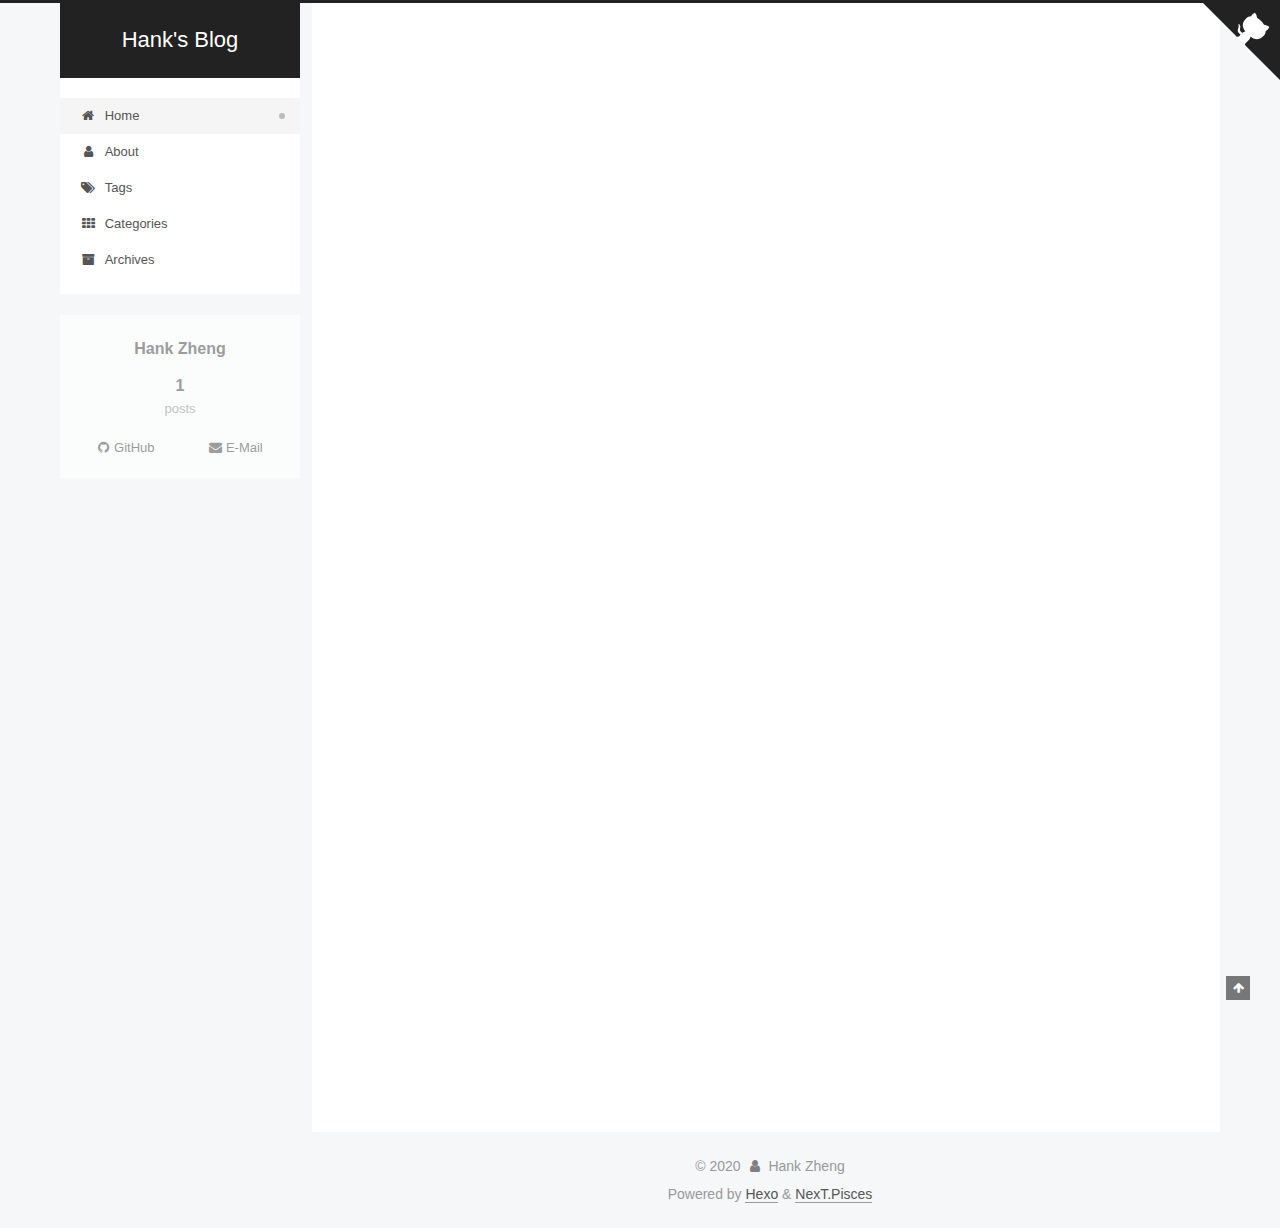
==== commit ac68b8f1: "Site updated: 2020-06-19 14:10:48" ====
--- a/index.html
+++ b/index.html
@@ -17,18 +17,18 @@
 
 <script id="hexo-configurations">
     var NexT = window.NexT || {};
-    var CONFIG = {"hostname":"s90512g.github.io","root":"/","scheme":"Muse","version":"7.8.0","exturl":false,"sidebar":{"position":"left","display":"post","padding":18,"offset":12,"onmobile":false},"copycode":{"enable":false,"show_result":false,"style":null},"back2top":{"enable":true,"sidebar":false,"scrollpercent":false},"bookmark":{"enable":false,"color":"#222","save":"auto"},"fancybox":false,"mediumzoom":false,"lazyload":false,"pangu":false,"comments":{"style":"tabs","active":null,"storage":true,"lazyload":false,"nav":null},"algolia":{"hits":{"per_page":10},"labels":{"input_placeholder":"Search for Posts","hits_empty":"We didn't find any results for the search: ${query}","hits_stats":"${hits} results found in ${time} ms"}},"localsearch":{"enable":false,"trigger":"auto","top_n_per_article":1,"unescape":false,"preload":false},"motion":{"enable":true,"async":false,"transition":{"post_block":"fadeIn","post_header":"slideDownIn","post_body":"slideDownIn","coll_header":"slideLeftIn","sidebar":"slideUpIn"}}};
+    var CONFIG = {"hostname":"conghan.space","root":"/","scheme":"Pisces","version":"7.8.0","exturl":false,"sidebar":{"position":"left","display":"post","padding":18,"offset":12,"onmobile":false},"copycode":{"enable":true,"show_result":true,"style":null},"back2top":{"enable":true,"sidebar":false,"scrollpercent":false},"bookmark":{"enable":false,"color":"#222","save":"auto"},"fancybox":false,"mediumzoom":false,"lazyload":false,"pangu":false,"comments":{"style":"tabs","active":null,"storage":true,"lazyload":false,"nav":null},"algolia":{"hits":{"per_page":10},"labels":{"input_placeholder":"Search for Posts","hits_empty":"We didn't find any results for the search: ${query}","hits_stats":"${hits} results found in ${time} ms"}},"localsearch":{"enable":false,"trigger":"auto","top_n_per_article":1,"unescape":false,"preload":false},"motion":{"enable":true,"async":false,"transition":{"post_block":"fadeIn","post_header":"slideDownIn","post_body":"slideDownIn","coll_header":"slideLeftIn","sidebar":"slideUpIn"}}};
   </script>
 
   <meta property="og:type" content="website">
 <meta property="og:title" content="Hank&#39;s Blog">
-<meta property="og:url" content="https://s90512g.github.io/index.html">
+<meta property="og:url" content="https://conghan.space/index.html">
 <meta property="og:site_name" content="Hank&#39;s Blog">
 <meta property="og:locale" content="en_US">
 <meta property="article:author" content="Hank Zheng">
 <meta name="twitter:card" content="summary">
 
-<link rel="canonical" href="https://s90512g.github.io/">
+<link rel="canonical" href="https://conghan.space/">
 
 
 <script id="page-configurations">
@@ -113,6 +113,21 @@
     <a href="/" rel="section"><i class="fa fa-fw fa-home"></i>Home</a>
 
   </li>
+        <li class="menu-item menu-item-about">
+
+    <a href="/about/" rel="section"><i class="fa fa-fw fa-user"></i>About</a>
+
+  </li>
+        <li class="menu-item menu-item-tags">
+
+    <a href="/tags/" rel="section"><i class="fa fa-fw fa-tags"></i>Tags</a>
+
+  </li>
+        <li class="menu-item menu-item-categories">
+
+    <a href="/categories/" rel="section"><i class="fa fa-fw fa-th"></i>Categories</a>
+
+  </li>
         <li class="menu-item menu-item-archives">
 
     <a href="/archives/" rel="section"><i class="fa fa-fw fa-archive"></i>Archives</a>
@@ -133,6 +148,8 @@
     <span>0%</span>
   </div>
 
+  <a href="https://github.com/s90512g" class="github-corner" title="Follow me on GitHub" aria-label="Follow me on GitHub" rel="noopener" target="_blank"><svg width="80" height="80" viewBox="0 0 250 250" aria-hidden="true"><path d="M0,0 L115,115 L130,115 L142,142 L250,250 L250,0 Z"></path><path d="M128.3,109.0 C113.8,99.7 119.0,89.6 119.0,89.6 C122.0,82.7 120.5,78.6 120.5,78.6 C119.2,72.0 123.4,76.3 123.4,76.3 C127.3,80.9 125.5,87.3 125.5,87.3 C122.9,97.6 130.6,101.9 134.4,103.2" fill="currentColor" style="transform-origin: 130px 106px;" class="octo-arm"></path><path d="M115.0,115.0 C114.9,115.1 118.7,116.5 119.8,115.4 L133.7,101.6 C136.9,99.2 139.9,98.4 142.2,98.6 C133.8,88.0 127.5,74.4 143.8,58.0 C148.5,53.4 154.0,51.2 159.7,51.0 C160.3,49.4 163.2,43.6 171.4,40.1 C171.4,40.1 176.1,42.5 178.8,56.2 C183.1,58.6 187.2,61.8 190.9,65.4 C194.5,69.0 197.7,73.2 200.1,77.6 C213.8,80.2 216.3,84.9 216.3,84.9 C212.7,93.1 206.9,96.0 205.4,96.6 C205.1,102.4 203.0,107.8 198.3,112.5 C181.9,128.9 168.3,122.5 157.7,114.1 C157.9,116.9 156.7,120.9 152.7,124.9 L141.0,136.5 C139.8,137.7 141.6,141.9 141.8,141.8 Z" fill="currentColor" class="octo-body"></path></svg></a>
+
 
     <main class="main">
       <div class="main-inner">
@@ -145,7 +162,7 @@
   
   
   <article itemscope itemtype="http://schema.org/Article" class="post-block" lang="en">
-    <link itemprop="mainEntityOfPage" href="https://s90512g.github.io/2020/06/17/hello-world/">
+    <link itemprop="mainEntityOfPage" href="https://conghan.space/2020/06/17/hello-world/">
 
     <span hidden itemprop="author" itemscope itemtype="http://schema.org/Person">
       <meta itemprop="image" content="/images/avatar.gif">
@@ -283,6 +300,14 @@
       </div>
   </nav>
 </div>
+  <div class="links-of-author motion-element">
+      <span class="links-of-author-item">
+        <a href="https://github.com/s90512g" title="GitHub → https:&#x2F;&#x2F;github.com&#x2F;s90512g" rel="noopener" target="_blank"><i class="fa fa-fw fa-github"></i>GitHub</a>
+      </span>
+      <span class="links-of-author-item">
+        <a href="mailto:s90512g@gmail.com" title="E-Mail → mailto:s90512g@gmail.com" rel="noopener" target="_blank"><i class="fa fa-fw fa-envelope"></i>E-Mail</a>
+      </span>
+  </div>
 
 
 
@@ -311,7 +336,7 @@
   </span>
   <span class="author" itemprop="copyrightHolder">Hank Zheng</span>
 </div>
-  <div class="powered-by">Powered by <a href="https://hexo.io/" class="theme-link" rel="noopener" target="_blank">Hexo</a> & <a href="https://muse.theme-next.org/" class="theme-link" rel="noopener" target="_blank">NexT.Muse</a>
+  <div class="powered-by">Powered by <a href="https://hexo.io/" class="theme-link" rel="noopener" target="_blank">Hexo</a> & <a href="https://pisces.theme-next.org/" class="theme-link" rel="noopener" target="_blank">NexT.Pisces</a>
   </div>
 
         
@@ -337,7 +362,7 @@
 <script src="/js/motion.js"></script>
 
 
-<script src="/js/schemes/muse.js"></script>
+<script src="/js/schemes/pisces.js"></script>
 
 
 <script src="/js/next-boot.js"></script>
--- a/css/main.css
+++ b/css/main.css
@@ -1,5 +1,5 @@
 :root {
-  --body-bg-color: #fff;
+  --body-bg-color: #f5f7f9;
   --content-bg-color: #fff;
   --card-bg-color: #f5f5f5;
   --text-color: #555;
@@ -10,12 +10,39 @@
   --table-row-odd-bg-color: #f9f9f9;
   --table-row-hover-bg-color: #f5f5f5;
   --menu-item-bg-color: #f5f5f5;
-  --btn-default-bg: #222;
-  --btn-default-color: #fff;
-  --btn-default-border-color: #222;
-  --btn-default-hover-bg: #fff;
-  --btn-default-hover-color: #222;
+  --btn-default-bg: #fff;
+  --btn-default-color: #555;
+  --btn-default-border-color: #555;
+  --btn-default-hover-bg: #222;
+  --btn-default-hover-color: #fff;
   --btn-default-hover-border-color: #222;
+}
+@media (prefers-color-scheme: dark) {
+  :root {
+    --body-bg-color: #282828;
+    --content-bg-color: #333;
+    --card-bg-color: #555;
+    --text-color: #ccc;
+    --link-color: #ccc;
+    --link-hover-color: #eee;
+    --brand-color: #ddd;
+    --brand-hover-color: #ddd;
+    --table-row-odd-bg-color: #282828;
+    --table-row-hover-bg-color: #363636;
+    --menu-item-bg-color: #555;
+    --btn-default-bg: #222;
+    --btn-default-color: #ccc;
+    --btn-default-border-color: #555;
+    --btn-default-hover-bg: #666;
+    --btn-default-hover-color: #ccc;
+    --btn-default-hover-border-color: #666;
+  }
+  img {
+    opacity: 0.75;
+  }
+  img:hover {
+    opacity: 0.9;
+  }
 }
 html {
   line-height: 1.15; /* 1 */
@@ -314,7 +341,7 @@
 .btn {
   background: var(--btn-default-bg);
   border: 2px solid var(--btn-default-border-color);
-  border-radius: 0;
+  border-radius: 2px;
   color: var(--btn-default-color);
   display: inline-block;
   font-size: 0.875em;
@@ -381,6 +408,31 @@
 .toggle.toggle-close .toggle-line-last {
   transform: rotate(45deg);
   top: -5px;
+}
+.highlight-container {
+  position: relative;
+}
+.highlight-container:hover .copy-btn,
+.highlight-container .copy-btn:focus {
+  opacity: 1;
+}
+.copy-btn {
+  color: #333;
+  cursor: pointer;
+  line-height: 1.6;
+  opacity: 0;
+  padding: 2px 6px;
+  position: absolute;
+  transition-delay: 0s;
+  transition-duration: 0.2s;
+  transition-timing-function: ease-in-out;
+  background-color: #eee;
+  background-image: linear-gradient(#fcfcfc, #eee);
+  border: 1px solid #d5d5d5;
+  border-radius: 3px;
+  font-size: 0.8125em;
+  right: 4px;
+  top: 8px;
 }
 .highlight,
 pre {
@@ -928,16 +980,16 @@
 }
 .main-inner {
   margin: 0 auto;
-  width: 700px;
+  width: calc(100% - 20px);
 }
 @media (min-width: 1200px) {
   .main-inner {
-    width: 800px;
+    width: 1160px;
   }
 }
 @media (min-width: 1600px) {
   .main-inner {
-    width: 900px;
+    width: 73%;
   }
 }
 @media (max-width: 767px) {
@@ -950,16 +1002,16 @@
 }
 .header-inner {
   margin: 0 auto;
-  width: 700px;
+  width: calc(100% - 20px);
 }
 @media (min-width: 1200px) {
   .header-inner {
-    width: 800px;
+    width: 1160px;
   }
 }
 @media (min-width: 1600px) {
   .header-inner {
-    width: 900px;
+    width: 73%;
   }
 }
 .site-brand-container {
@@ -998,7 +1050,7 @@
   margin: 0;
 }
 .site-subtitle {
-  color: #999;
+  color: #ddd;
   font-size: 0.8125em;
   margin: 10px 0;
 }
@@ -1108,6 +1160,74 @@
 .use-motion .menu-item {
   opacity: 0;
 }
+.github-corner :hover .octo-arm {
+  animation: octocat-wave 560ms ease-in-out;
+}
+.github-corner svg {
+  border: 0;
+  color: #fff;
+  fill: #222;
+  position: absolute;
+  right: 0;
+  top: 0;
+  z-index: 1000;
+}
+@media (max-width: 991px) {
+  .github-corner svg {
+    color: #222;
+    fill: #fff;
+  }
+  .github-corner .github-corner:hover .octo-arm {
+    animation: none;
+  }
+  .github-corner .github-corner .octo-arm {
+    animation: octocat-wave 560ms ease-in-out;
+  }
+}
+@-moz-keyframes octocat-wave {
+  0%, 100% {
+    transform: rotate(0);
+  }
+  20%, 60% {
+    transform: rotate(-25deg);
+  }
+  40%, 80% {
+    transform: rotate(10deg);
+  }
+}
+@-webkit-keyframes octocat-wave {
+  0%, 100% {
+    transform: rotate(0);
+  }
+  20%, 60% {
+    transform: rotate(-25deg);
+  }
+  40%, 80% {
+    transform: rotate(10deg);
+  }
+}
+@-o-keyframes octocat-wave {
+  0%, 100% {
+    transform: rotate(0);
+  }
+  20%, 60% {
+    transform: rotate(-25deg);
+  }
+  40%, 80% {
+    transform: rotate(10deg);
+  }
+}
+@keyframes octocat-wave {
+  0%, 100% {
+    transform: rotate(0);
+  }
+  20%, 60% {
+    transform: rotate(-25deg);
+  }
+  40%, 80% {
+    transform: rotate(10deg);
+  }
+}
 .sidebar {
   background: #222;
   bottom: 0;
@@ -1140,22 +1260,22 @@
   display: inline-block;
 }
 .site-author-image {
-  border: 2px solid #333;
+  border: 1px solid #eee;
   display: block;
   margin: 0 auto;
-  max-width: 96px;
+  max-width: 120px;
   padding: 2px;
 }
 .site-author-name {
-  color: #f5f5f5;
-  font-weight: normal;
-  margin: 5px 0 0;
+  color: var(--text-color);
+  font-weight: 600;
+  margin: 0;
   text-align: center;
 }
 .site-description {
   color: #999;
-  font-size: 1em;
-  margin-top: 5px;
+  font-size: 0.8125em;
+  margin-top: 0;
   text-align: center;
 }
 .links-of-author {
@@ -1172,7 +1292,7 @@
 }
 .links-of-author a::before,
 .links-of-author span.exturl::before {
-  background: #69746a;
+  background: #af421c;
   border-radius: 50%;
   content: ' ';
   display: inline-block;
@@ -1253,14 +1373,14 @@
   margin-left: 10px;
 }
 .sidebar-nav li:hover {
-  color: #f5f5f5;
+  color: #fc6423;
 }
 .sidebar-nav .sidebar-nav-active {
-  border-bottom-color: #87daff;
-  color: #87daff;
+  border-bottom-color: #fc6423;
+  color: #fc6423;
 }
 .sidebar-nav .sidebar-nav-active:hover {
-  color: #87daff;
+  color: #fc6423;
 }
 .sidebar-panel {
   display: none;
@@ -1289,7 +1409,7 @@
   }
 }
 .sidebar-toggle:hover .toggle-line {
-  background: #87daff;
+  background: #fc6423;
 }
 .post-toc {
   font-size: 0.875em;
@@ -1328,14 +1448,14 @@
   display: block;
 }
 .post-toc .nav .active > a {
-  border-bottom-color: #87daff;
-  color: #87daff;
+  border-bottom-color: #fc6423;
+  color: #fc6423;
 }
 .post-toc .nav .active-current > a {
-  color: #87daff;
+  color: #fc6423;
 }
 .post-toc .nav .active-current > a:hover {
-  color: #87daff;
+  color: #fc6423;
 }
 .site-state {
   display: flex;
@@ -1350,20 +1470,20 @@
   padding: 0 15px;
 }
 .site-state-item:not(:first-child) {
-  border-left: 1px solid #333;
+  border-left: 1px solid #eee;
 }
 .site-state-item a {
   border-bottom: none;
 }
 .site-state-item-count {
   display: block;
-  font-size: 1.25em;
+  font-size: 1em;
   font-weight: 600;
   text-align: center;
 }
 .site-state-item-name {
-  color: inherit;
-  font-size: 0.875em;
+  color: #999;
+  font-size: 0.8125em;
 }
 .footer {
   color: #999;
@@ -1380,16 +1500,16 @@
   box-sizing: border-box;
   margin: 0 auto;
   text-align: center;
-  width: 700px;
+  width: calc(100% - 20px);
 }
 @media (min-width: 1200px) {
   .footer-inner {
-    width: 800px;
+    width: 1160px;
   }
 }
 @media (min-width: 1600px) {
   .footer-inner {
-    width: 900px;
+    width: 73%;
   }
 }
 .languages {
@@ -1487,7 +1607,7 @@
   color: #fff;
   cursor: pointer;
   left: 30px;
-  opacity: 1;
+  opacity: 0.6;
   padding: 0 6px;
   position: fixed;
   transition-property: bottom;
@@ -1498,10 +1618,10 @@
   display: none;
 }
 .back-to-top:hover {
-  color: #87daff;
+  color: #fc6423;
 }
 .back-to-top.back-to-top-on {
-  bottom: 19px;
+  bottom: 30px;
 }
 @media (max-width: 991px) {
   .back-to-top {
@@ -2141,156 +2261,299 @@
 .tag-cloud a:hover {
   color: #222 !important;
 }
-@media (max-width: 767px) {
-  .header-inner,
-  .main-inner,
+.header {
+  margin: 0 auto;
+  position: relative;
+  width: calc(100% - 20px);
+}
+@media (min-width: 1200px) {
+  .header {
+    width: 1160px;
+  }
+}
+@media (min-width: 1600px) {
+  .header {
+    width: 73%;
+  }
+}
+@media (max-width: 991px) {
+  .header {
+    width: auto;
+  }
+}
+.header-inner {
+  background: var(--content-bg-color);
+  border-radius: initial;
+  box-shadow: initial;
+  overflow: hidden;
+  padding: 0;
+  position: absolute;
+  top: 0;
+  width: 240px;
+}
+@media (min-width: 1200px) {
+  .header-inner {
+    width: 240px;
+  }
+}
+@media (max-width: 991px) {
+  .header-inner {
+    border-radius: initial;
+    position: relative;
+    width: auto;
+  }
+}
+.main-inner {
+  align-items: flex-start;
+  display: flex;
+  justify-content: space-between;
+  flex-direction: row-reverse;
+}
+@media (max-width: 991px) {
+  .main-inner {
+    width: auto;
+  }
+}
+.content-wrap {
+  background: var(--content-bg-color);
+  border-radius: initial;
+  box-shadow: initial;
+  box-sizing: border-box;
+  padding: 40px;
+  width: calc(100% - 252px);
+}
+@media (max-width: 991px) {
+  .content-wrap {
+    border-radius: initial;
+    padding: 20px;
+    width: 100%;
+  }
+}
+.footer-inner {
+  padding-left: 260px;
+}
+.back-to-top {
+  left: auto;
+  right: 30px;
+}
+@media (max-width: 991px) {
+  .back-to-top {
+    right: 20px;
+  }
+}
+@media (max-width: 991px) {
   .footer-inner {
+    padding-left: 0;
+    padding-right: 0;
     width: auto;
   }
 }
-.header-inner {
-  padding-top: 100px;
-}
-@media (max-width: 767px) {
-  .header-inner {
-    padding-top: 50px;
-  }
-}
-.main-inner {
-  padding-bottom: 60px;
-}
-.content {
-  padding-top: 70px;
-}
-@media (max-width: 767px) {
-  .content {
-    padding-top: 35px;
-  }
-}
-embed {
+.site-brand-container {
+  background: #222;
+}
+@media (max-width: 991px) {
+  .site-brand-container {
+    box-shadow: 0 0 16px rgba(0,0,0,0.5);
+  }
+}
+.site-meta {
+  padding: 20px 0;
+}
+.brand {
+  padding: 0;
+}
+.site-subtitle {
+  margin: 10px 10px 0;
+}
+.custom-logo-image {
+  margin-top: 20px;
+}
+@media (max-width: 991px) {
+  .custom-logo-image {
+    display: none;
+  }
+}
+@media (min-width: 768px) and (max-width: 991px) {
+  .site-nav-toggle,
+  .site-nav-right {
+    display: flex;
+    flex-direction: column;
+    justify-content: center;
+  }
+}
+.site-nav-toggle .toggle,
+.site-nav-right .toggle {
+  color: #fff;
+}
+.site-nav-toggle .toggle .toggle-line,
+.site-nav-right .toggle .toggle-line {
+  background: #fff;
+}
+@media (min-width: 768px) and (max-width: 991px) {
+  .site-nav {
+    display: none;
+  }
+}
+.menu-item-active a::after {
+  background: #bbb;
+  border-radius: 50%;
+  content: ' ';
+  height: 6px;
+  margin-top: -3px;
+  position: absolute;
+  right: 15px;
+  top: 50%;
+  width: 6px;
+}
+.menu .menu-item {
   display: block;
-  margin: 0 auto 25px auto;
-}
-.custom-logo .site-meta-headline {
-  text-align: center;
-}
-.custom-logo .site-title {
-  color: #222;
-  margin: 10px auto 0;
-}
-.custom-logo .site-title a {
-  border: 0;
-}
-.custom-logo-image {
-  background: #fff;
-  margin: 0 auto;
-  max-width: 150px;
-  padding: 5px;
-}
-.brand {
-  background: var(--btn-default-bg);
-}
-@media (max-width: 767px) {
-  .site-nav {
-    border-bottom: 1px solid #ddd;
-    border-top: 1px solid #ddd;
-    left: 0;
-    margin: 0;
-    padding: 0;
-    width: 100%;
-  }
-}
-@media (max-width: 767px) {
-  .menu {
-    text-align: left;
-  }
-}
-.menu-item-active a,
-.menu .menu-item a:hover,
-.menu .menu-item span.exturl:hover {
-  background: transparent;
-  border-bottom: 1px solid var(--link-hover-color) !important;
-}
-@media (max-width: 767px) {
-  .menu-item-active a,
-  .menu .menu-item a:hover,
-  .menu .menu-item span.exturl:hover {
-    border-bottom: 1px dotted #ddd !important;
-  }
-}
-@media (max-width: 767px) {
-  .menu .menu-item {
-    margin: 0 10px;
-  }
+  margin: 0;
 }
 .menu .menu-item a,
 .menu .menu-item span.exturl {
-  border-bottom: 1px solid transparent;
-}
-@media (max-width: 767px) {
-  .menu .menu-item a,
-  .menu .menu-item span.exturl {
-    padding: 5px 10px;
-  }
-}
-@media (min-width: 768px) and (max-width: 991px) {
-  .menu .menu-item .fa {
-    display: block;
-    line-height: 2;
-    margin-right: 0;
-    width: 100%;
-  }
-}
-@media (min-width: 992px) {
-  .menu .menu-item .fa {
-    display: block;
-    line-height: 2;
-    margin-right: 0;
-    width: 100%;
+  padding: 5px 20px;
+  position: relative;
+  text-align: left;
+  transition-property: background-color;
+}
+@media (max-width: 991px) {
+  .menu .menu-item.menu-item-search {
+    display: none;
   }
 }
 .menu .menu-item .badge {
-  background: #eee;
-  padding: 1px 4px;
+  background: #ccc;
+  border-radius: 10px;
+  color: #fff;
+  float: right;
+  padding: 2px 5px;
+  text-shadow: 1px 1px 0 rgba(0,0,0,0.1);
+  vertical-align: middle;
 }
 .sub-menu {
-  margin: 10px 0;
+  background: var(--content-bg-color);
+  border-bottom: 1px solid #ddd;
+  margin: 0;
+  padding: 6px 0;
 }
 .sub-menu .menu-item {
   display: inline-block;
 }
+.sub-menu .menu-item a,
+.sub-menu .menu-item span.exturl {
+  background: transparent;
+  margin: 5px 10px;
+  padding: initial;
+}
+.sub-menu .menu-item a:hover,
+.sub-menu .menu-item span.exturl:hover {
+  background: transparent;
+  color: #fc6423;
+}
+.sub-menu .menu-item a::after,
+.sub-menu .menu-item span.exturl::after {
+  content: initial !important;
+}
+.sub-menu .menu-item-active a {
+  border-bottom-color: #fc6423;
+  color: #fc6423;
+}
+.sub-menu .menu-item-active a:hover {
+  border-bottom-color: #fc6423;
+}
 .sidebar {
-  left: -320px;
-}
-.sidebar.sidebar-active {
-  left: 0;
-}
-.sidebar {
-  width: 320px;
-  z-index: 1200;
-  transition-delay: 0s;
-  transition-duration: 0.2s;
-  transition-timing-function: ease-out;
-}
-.sidebar a,
-.sidebar span.exturl {
-  border-bottom-color: #555;
-  color: #999;
-}
-.sidebar a:hover,
-.sidebar span.exturl:hover {
-  border-bottom-color: #eee;
-  color: #eee;
-}
-.links-of-blogroll-item {
-  padding: 2px 10px;
-}
-.links-of-blogroll-item a,
-.links-of-blogroll-item span.exturl {
+  background: var(--body-bg-color);
+  box-shadow: none;
+  margin-top: 100%;
+  position: static;
+  width: 240px;
+}
+@media (max-width: 991px) {
+  .sidebar {
+    display: none;
+  }
+}
+.sidebar-toggle {
+  display: none;
+}
+.sidebar-inner {
+  background: var(--content-bg-color);
+  border-radius: initial;
+  box-shadow: initial;
+  box-sizing: border-box;
+  color: var(--text-color);
+  width: 240px;
+  opacity: 0;
+}
+.sidebar-inner.affix {
+  position: fixed;
+  top: 12px;
+}
+.sidebar-inner.affix-bottom {
+  position: absolute;
+}
+.site-state-item {
+  padding: 0 10px;
+}
+.sidebar-button {
+  border-bottom: 1px dotted #ccc;
+  border-top: 1px dotted #ccc;
+  margin-top: 10px;
+  text-align: center;
+}
+.sidebar-button a {
+  border: 0;
+  color: #fc6423;
+  display: block;
+}
+.sidebar-button a:hover {
+  background: none;
+  border: 0;
+  color: #e34603;
+}
+.sidebar-button a:hover .fa {
+  color: #e34603;
+}
+.links-of-author {
+  display: flex;
+  flex-wrap: wrap;
+  margin-top: 10px;
+  justify-content: center;
+}
+.links-of-author-item {
+  margin: 5px 0 0;
+  width: 50%;
+}
+.links-of-author-item a,
+.links-of-author-item span.exturl {
   box-sizing: border-box;
   display: inline-block;
-  max-width: 280px;
+  margin-bottom: 0;
+  margin-right: 0;
+  max-width: 216px;
   overflow: hidden;
+  padding: 0 5px;
   text-overflow: ellipsis;
   white-space: nowrap;
 }
+.links-of-author-item a,
+.links-of-author-item span.exturl {
+  border-bottom: none;
+  display: block;
+  text-decoration: none;
+}
+.links-of-author-item a::before,
+.links-of-author-item span.exturl::before {
+  display: none;
+}
+.links-of-author-item a:hover,
+.links-of-author-item span.exturl:hover {
+  background: var(--body-bg-color);
+  border-radius: 4px;
+}
+.links-of-author-item .fa {
+  margin-right: 2px;
+}
+.links-of-blogroll-item {
+  padding: 0;
+}
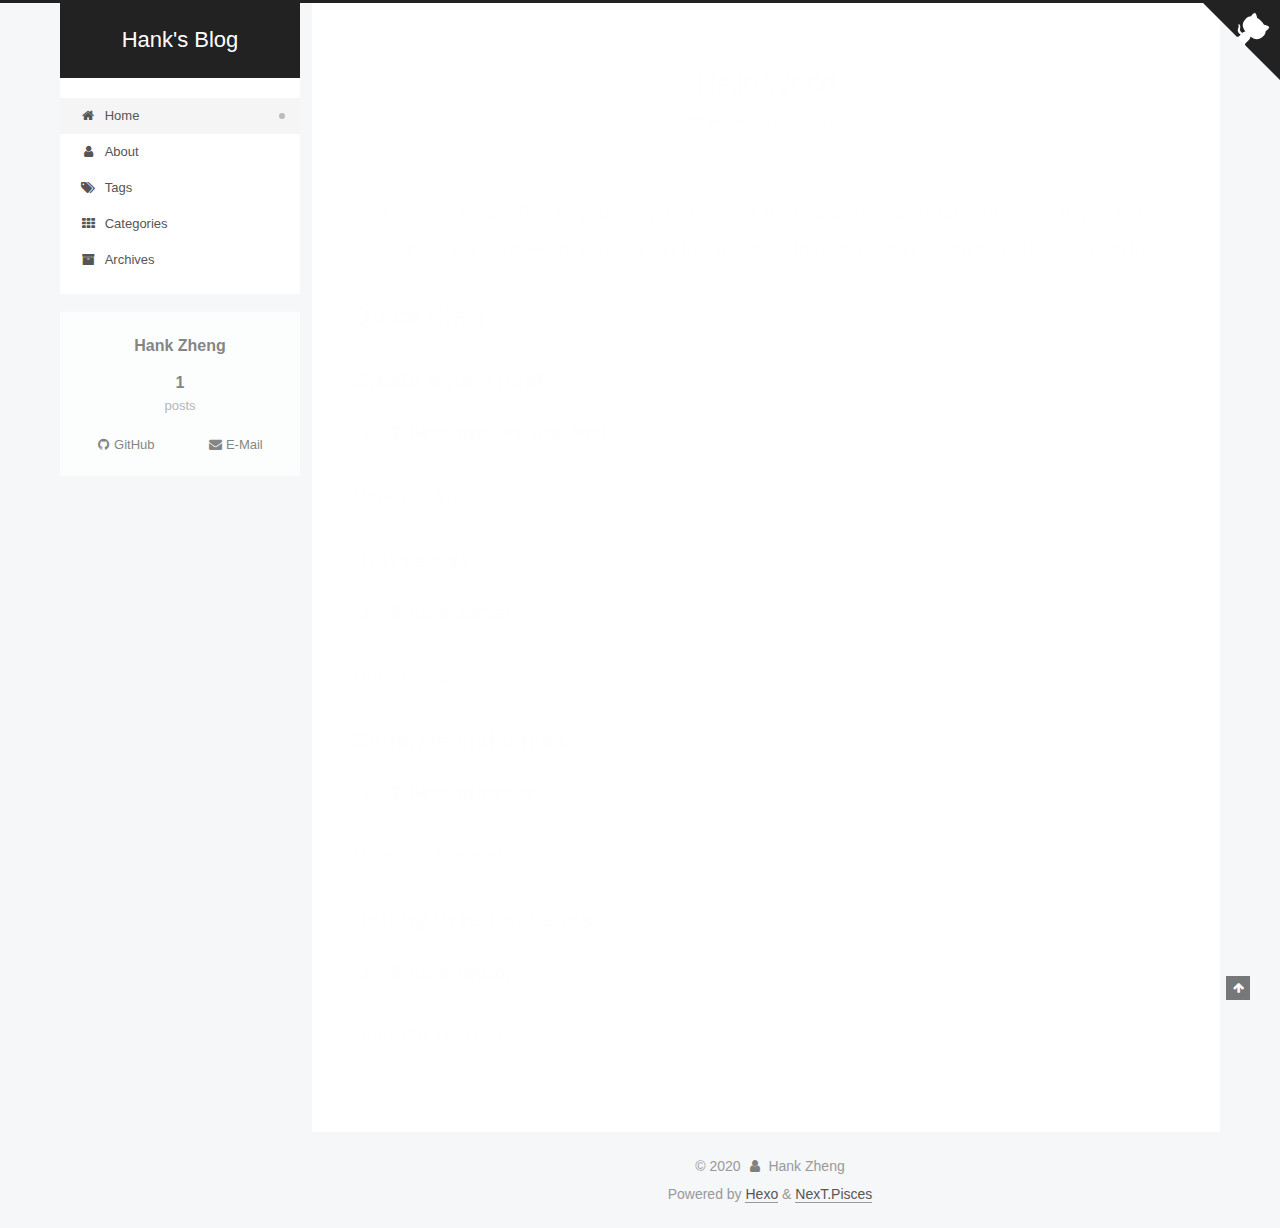
==== commit a0ec789a: "Site updated: 2020-06-19 14:12:01" ====
--- a/index.html
+++ b/index.html
@@ -17,18 +17,18 @@
 
 <script id="hexo-configurations">
     var NexT = window.NexT || {};
-    var CONFIG = {"hostname":"conghan.space","root":"/","scheme":"Pisces","version":"7.8.0","exturl":false,"sidebar":{"position":"left","display":"post","padding":18,"offset":12,"onmobile":false},"copycode":{"enable":true,"show_result":true,"style":null},"back2top":{"enable":true,"sidebar":false,"scrollpercent":false},"bookmark":{"enable":false,"color":"#222","save":"auto"},"fancybox":false,"mediumzoom":false,"lazyload":false,"pangu":false,"comments":{"style":"tabs","active":null,"storage":true,"lazyload":false,"nav":null},"algolia":{"hits":{"per_page":10},"labels":{"input_placeholder":"Search for Posts","hits_empty":"We didn't find any results for the search: ${query}","hits_stats":"${hits} results found in ${time} ms"}},"localsearch":{"enable":false,"trigger":"auto","top_n_per_article":1,"unescape":false,"preload":false},"motion":{"enable":true,"async":false,"transition":{"post_block":"fadeIn","post_header":"slideDownIn","post_body":"slideDownIn","coll_header":"slideLeftIn","sidebar":"slideUpIn"}}};
+    var CONFIG = {"hostname":"s90512g.github.io","root":"/","scheme":"Pisces","version":"7.8.0","exturl":false,"sidebar":{"position":"left","display":"post","padding":18,"offset":12,"onmobile":false},"copycode":{"enable":true,"show_result":true,"style":null},"back2top":{"enable":true,"sidebar":false,"scrollpercent":false},"bookmark":{"enable":false,"color":"#222","save":"auto"},"fancybox":false,"mediumzoom":false,"lazyload":false,"pangu":false,"comments":{"style":"tabs","active":null,"storage":true,"lazyload":false,"nav":null},"algolia":{"hits":{"per_page":10},"labels":{"input_placeholder":"Search for Posts","hits_empty":"We didn't find any results for the search: ${query}","hits_stats":"${hits} results found in ${time} ms"}},"localsearch":{"enable":false,"trigger":"auto","top_n_per_article":1,"unescape":false,"preload":false},"motion":{"enable":true,"async":false,"transition":{"post_block":"fadeIn","post_header":"slideDownIn","post_body":"slideDownIn","coll_header":"slideLeftIn","sidebar":"slideUpIn"}}};
   </script>
 
   <meta property="og:type" content="website">
 <meta property="og:title" content="Hank&#39;s Blog">
-<meta property="og:url" content="https://conghan.space/index.html">
+<meta property="og:url" content="https://s90512g.github.io/index.html">
 <meta property="og:site_name" content="Hank&#39;s Blog">
 <meta property="og:locale" content="en_US">
 <meta property="article:author" content="Hank Zheng">
 <meta name="twitter:card" content="summary">
 
-<link rel="canonical" href="https://conghan.space/">
+<link rel="canonical" href="https://s90512g.github.io/">
 
 
 <script id="page-configurations">
@@ -162,7 +162,7 @@
   
   
   <article itemscope itemtype="http://schema.org/Article" class="post-block" lang="en">
-    <link itemprop="mainEntityOfPage" href="https://conghan.space/2020/06/17/hello-world/">
+    <link itemprop="mainEntityOfPage" href="https://s90512g.github.io/2020/06/17/hello-world/">
 
     <span hidden itemprop="author" itemscope itemtype="http://schema.org/Person">
       <meta itemprop="image" content="/images/avatar.gif">
--- a/css/main.css
+++ b/css/main.css
@@ -1292,7 +1292,7 @@
 }
 .links-of-author a::before,
 .links-of-author span.exturl::before {
-  background: #af421c;
+  background: #34a8ff;
   border-radius: 50%;
   content: ' ';
   display: inline-block;
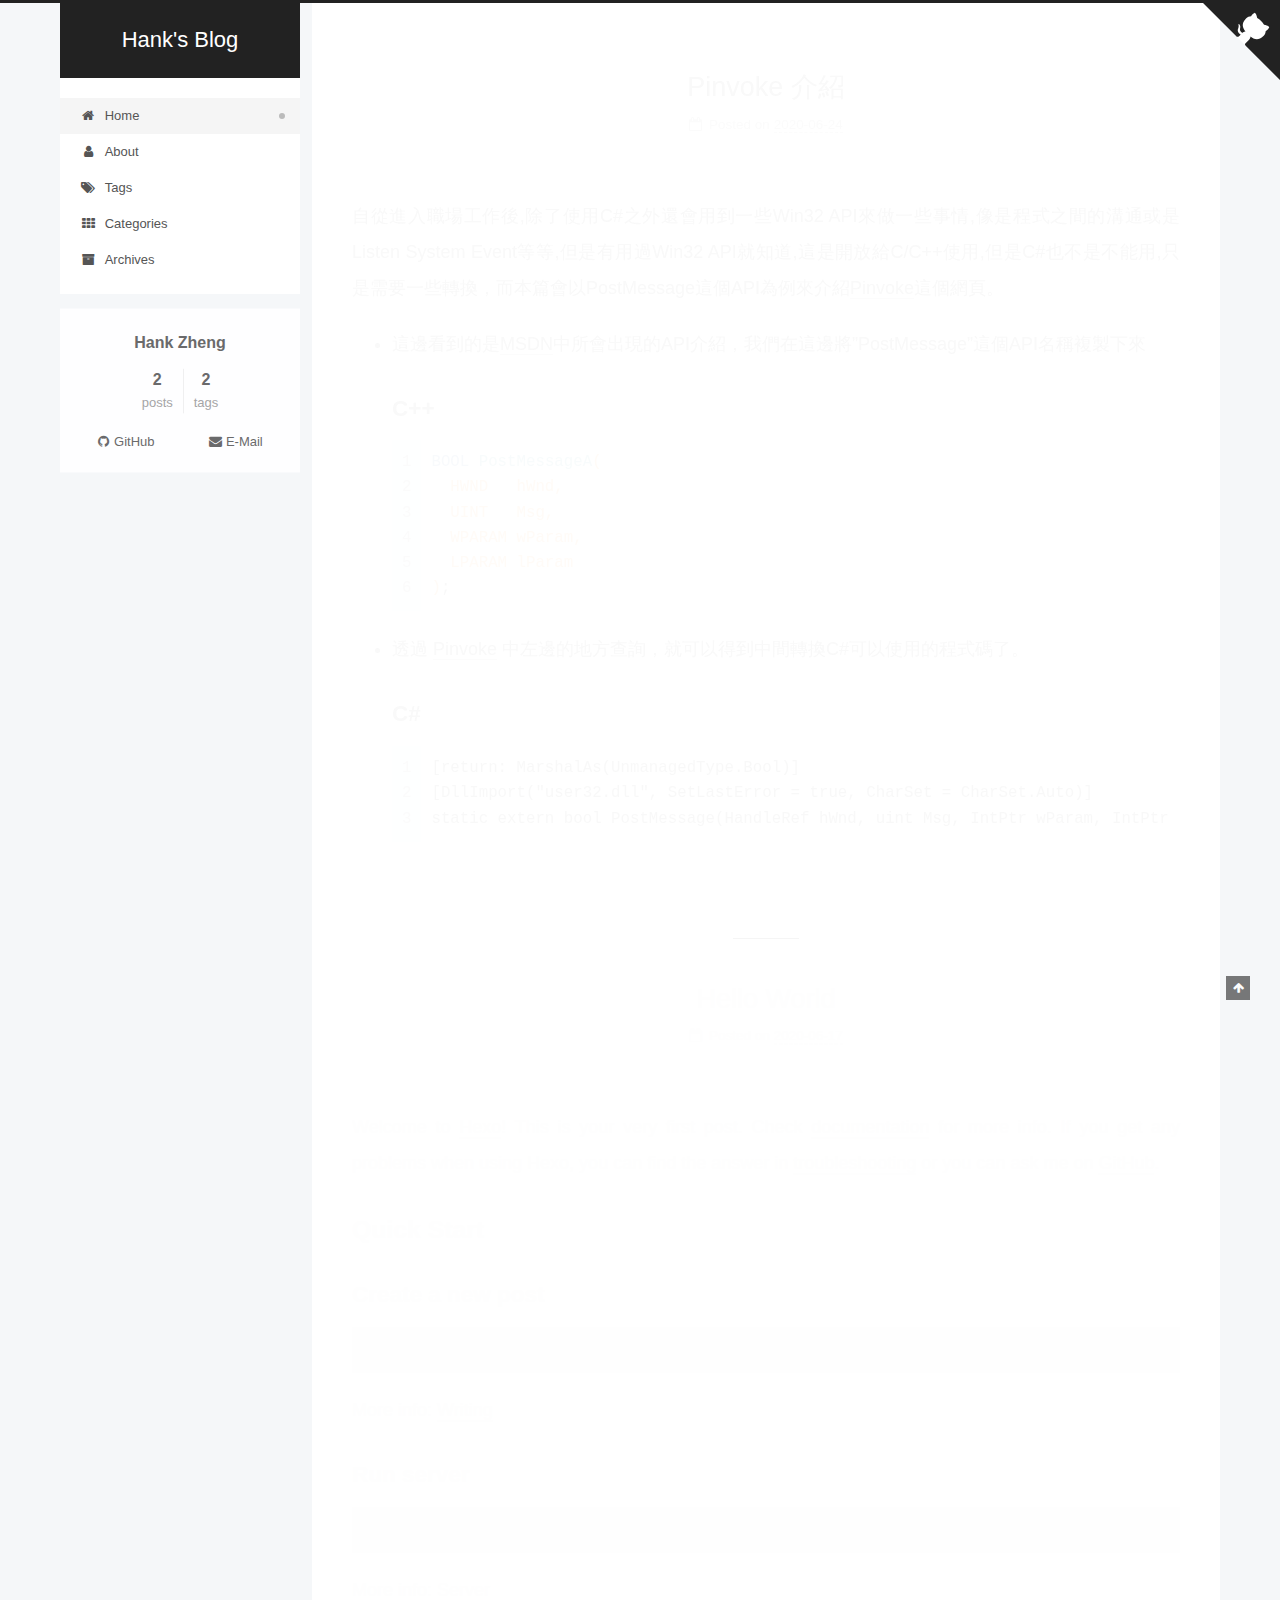
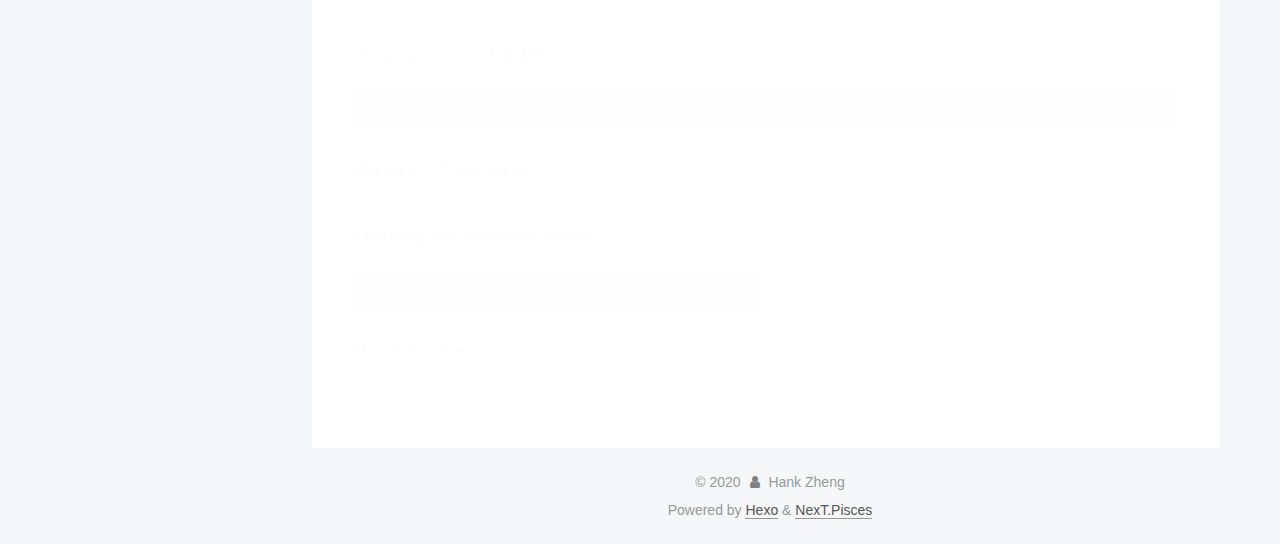
==== commit 1cf2813c: "Site updated: 2020-06-24 11:10:54" ====
--- a/index.html
+++ b/index.html
@@ -158,6 +158,74 @@
 
           <div class="content index posts-expand">
             
+      
+  
+  
+  <article itemscope itemtype="http://schema.org/Article" class="post-block" lang="en">
+    <link itemprop="mainEntityOfPage" href="https://s90512g.github.io/2020/06/24/pinvoke/">
+
+    <span hidden itemprop="author" itemscope itemtype="http://schema.org/Person">
+      <meta itemprop="image" content="/images/avatar.gif">
+      <meta itemprop="name" content="Hank Zheng">
+      <meta itemprop="description" content="">
+    </span>
+
+    <span hidden itemprop="publisher" itemscope itemtype="http://schema.org/Organization">
+      <meta itemprop="name" content="Hank's Blog">
+    </span>
+      <header class="post-header">
+        <h2 class="post-title" itemprop="name headline">
+          
+            <a href="/2020/06/24/pinvoke/" class="post-title-link" itemprop="url">Pinvoke 介紹</a>
+        </h2>
+
+        <div class="post-meta">
+            <span class="post-meta-item">
+              <span class="post-meta-item-icon">
+                <i class="fa fa-calendar-o"></i>
+              </span>
+              <span class="post-meta-item-text">Posted on</span>
+              
+
+              <time title="Created: 2020-06-24 10:45:50 / Modified: 11:10:44" itemprop="dateCreated datePublished" datetime="2020-06-24T10:45:50+08:00">2020-06-24</time>
+            </span>
+
+          
+
+        </div>
+      </header>
+
+    
+    
+    
+    <div class="post-body" itemprop="articleBody">
+
+      
+          <p>自從進入職場工作後,除了使用C#之外還會用到一些Win32 API來做一些事情,像是程式之間的溝通或是Listen System Event等等,但是有用過Win32 API就知道,這是開放給C/C++使用,但是C#也不是不能用,只是需要一些轉換，而本篇會以PostMessage這個API為例來介紹<a href="https://pinvoke.net/index.aspx" target="_blank" rel="noopener">Pinvoke</a>這個網頁。</p>
+<ul>
+<li>這邊看到的是<a href="https://docs.microsoft.com/en-us/windows/win32/api/winuser/nf-winuser-postmessagea" target="_blank" rel="noopener">MSDN</a>中所會出現的API介紹，我們在這邊將”PostMessage”這個API名稱複製下來<h3 id="C"><a href="#C" class="headerlink" title="C++"></a>C++</h3><figure class="highlight c++"><table><tr><td class="gutter"><pre><span class="line">1</span><br><span class="line">2</span><br><span class="line">3</span><br><span class="line">4</span><br><span class="line">5</span><br><span class="line">6</span><br></pre></td><td class="code"><pre><span class="line"><span class="function">BOOL <span class="title">PostMessageA</span><span class="params">(</span></span></span><br><span class="line"><span class="function"><span class="params">  HWND   hWnd,</span></span></span><br><span class="line"><span class="function"><span class="params">  UINT   Msg,</span></span></span><br><span class="line"><span class="function"><span class="params">  WPARAM wParam,</span></span></span><br><span class="line"><span class="function"><span class="params">  LPARAM lParam</span></span></span><br><span class="line"><span class="function"><span class="params">)</span></span>;</span><br></pre></td></tr></table></figure>
+
+
+</li>
+</ul>
+<ul>
+<li>透過 <a href="https://pinvoke.net/index.aspx" target="_blank" rel="noopener">Pinvoke</a> 中左邊的地方查詢，就可以得到中間轉換C#可以使用的程式碼了。<br><img src="pinvoke.PNG" alt=""><h3 id="C-1"><a href="#C-1" class="headerlink" title="C#"></a>C#</h3><figure class="highlight plain"><table><tr><td class="gutter"><pre><span class="line">1</span><br><span class="line">2</span><br><span class="line">3</span><br></pre></td><td class="code"><pre><span class="line">[return: MarshalAs(UnmanagedType.Bool)]</span><br><span class="line">[DllImport(&quot;user32.dll&quot;, SetLastError &#x3D; true, CharSet &#x3D; CharSet.Auto)]</span><br><span class="line">static extern bool PostMessage(HandleRef hWnd, uint Msg, IntPtr wParam, IntPtr lParam);</span><br></pre></td></tr></table></figure></li>
+</ul>
+
+      
+    </div>
+
+    
+    
+    
+      <footer class="post-footer">
+        <div class="post-eof"></div>
+      </footer>
+  </article>
+  
+  
+  
+
       
   
   
@@ -294,9 +362,15 @@
       <div class="site-state-item site-state-posts">
           <a href="/archives/">
         
-          <span class="site-state-item-count">1</span>
+          <span class="site-state-item-count">2</span>
           <span class="site-state-item-name">posts</span>
         </a>
+      </div>
+      <div class="site-state-item site-state-tags">
+            <a href="/tags/">
+          
+        <span class="site-state-item-count">2</span>
+        <span class="site-state-item-name">tags</span></a>
       </div>
   </nav>
 </div>
--- a/css/main.css
+++ b/css/main.css
@@ -1292,7 +1292,7 @@
 }
 .links-of-author a::before,
 .links-of-author span.exturl::before {
-  background: #34a8ff;
+  background: #7c9e04;
   border-radius: 50%;
   content: ' ';
   display: inline-block;
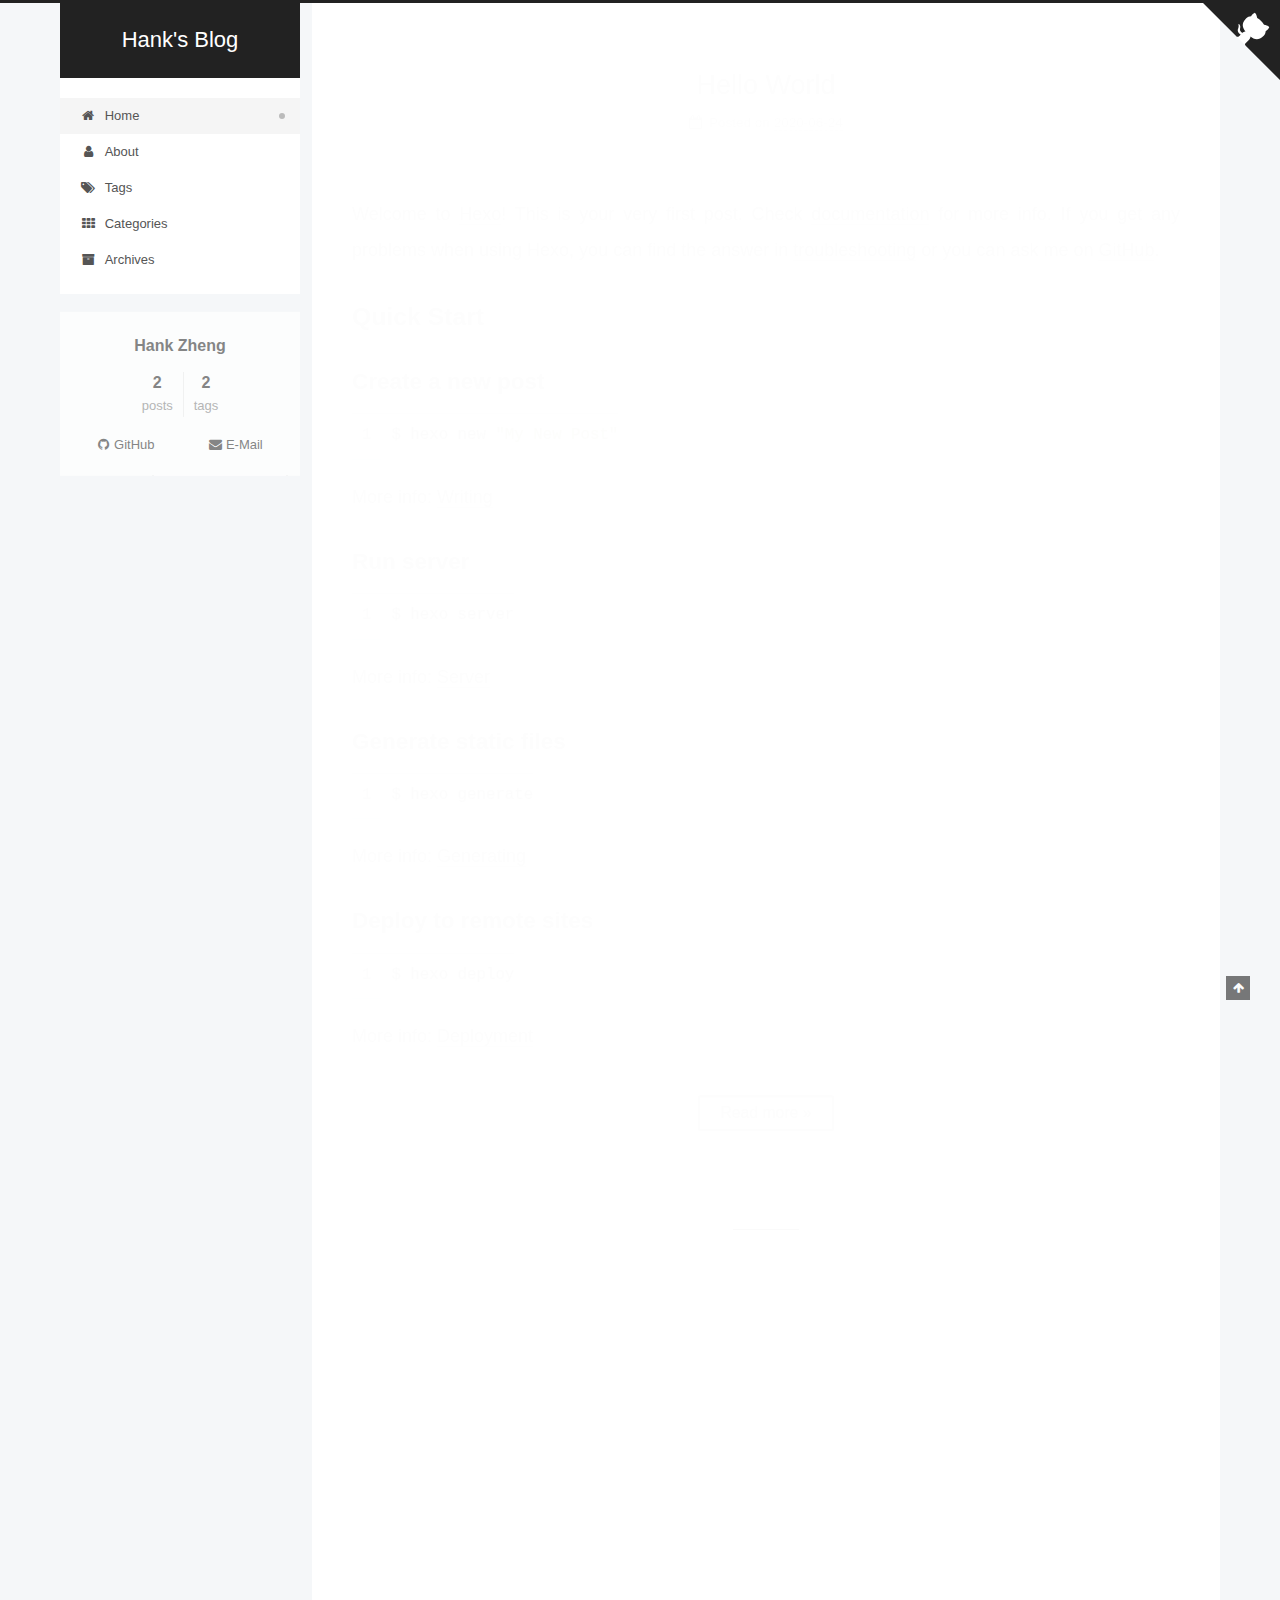
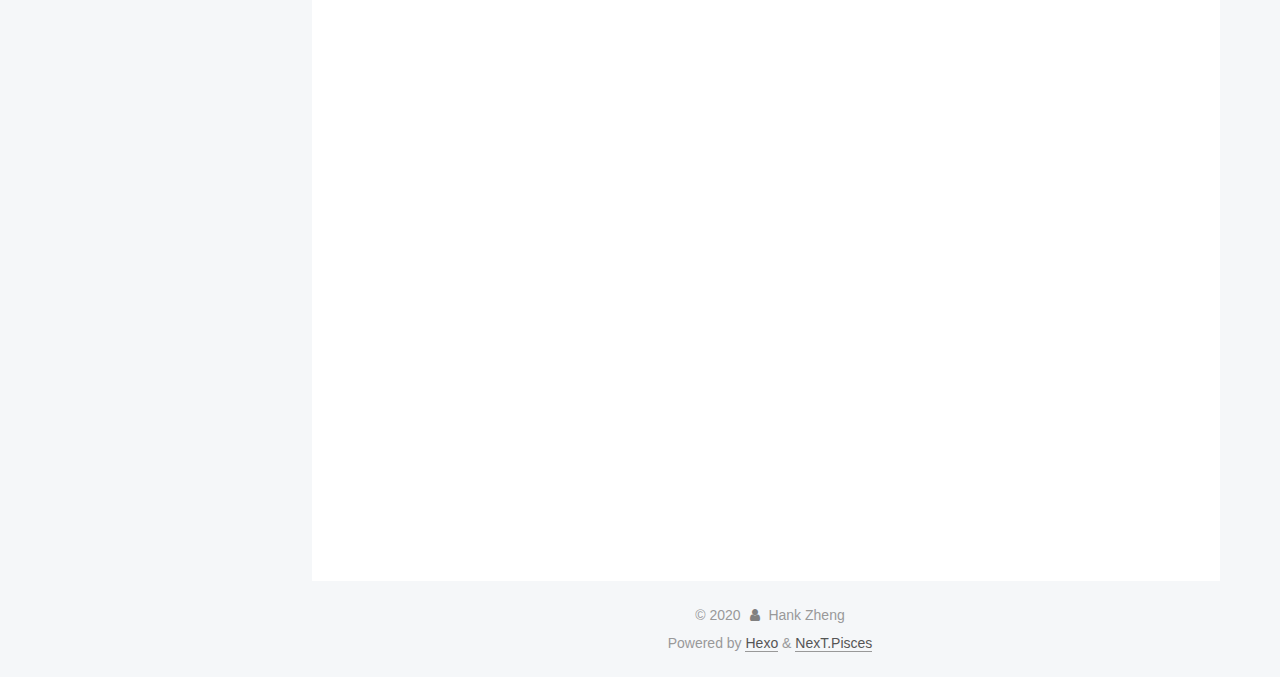
==== commit a7418489: "Site updated: 2020-06-24 11:50:28" ====
--- a/index.html
+++ b/index.html
@@ -162,6 +162,83 @@
   
   
   <article itemscope itemtype="http://schema.org/Article" class="post-block" lang="en">
+    <link itemprop="mainEntityOfPage" href="https://s90512g.github.io/2020/06/24/hello-world/">
+
+    <span hidden itemprop="author" itemscope itemtype="http://schema.org/Person">
+      <meta itemprop="image" content="/images/avatar.gif">
+      <meta itemprop="name" content="Hank Zheng">
+      <meta itemprop="description" content="">
+    </span>
+
+    <span hidden itemprop="publisher" itemscope itemtype="http://schema.org/Organization">
+      <meta itemprop="name" content="Hank's Blog">
+    </span>
+      <header class="post-header">
+        <h2 class="post-title" itemprop="name headline">
+          
+            <a href="/2020/06/24/hello-world/" class="post-title-link" itemprop="url">Hello World</a>
+        </h2>
+
+        <div class="post-meta">
+            <span class="post-meta-item">
+              <span class="post-meta-item-icon">
+                <i class="fa fa-calendar-o"></i>
+              </span>
+              <span class="post-meta-item-text">Posted on</span>
+
+              <time title="Created: 2020-06-24 11:50:02" itemprop="dateCreated datePublished" datetime="2020-06-24T11:50:02+08:00">2020-06-24</time>
+            </span>
+
+          
+
+        </div>
+      </header>
+
+    
+    
+    
+    <div class="post-body" itemprop="articleBody">
+
+      
+          <p>Welcome to <a href="https://hexo.io/" target="_blank" rel="noopener">Hexo</a>! This is your very first post. Check <a href="https://hexo.io/docs/" target="_blank" rel="noopener">documentation</a> for more info. If you get any problems when using Hexo, you can find the answer in <a href="https://hexo.io/docs/troubleshooting.html" target="_blank" rel="noopener">troubleshooting</a> or you can ask me on <a href="https://github.com/hexojs/hexo/issues" target="_blank" rel="noopener">GitHub</a>.</p>
+<h2 id="Quick-Start"><a href="#Quick-Start" class="headerlink" title="Quick Start"></a>Quick Start</h2><h3 id="Create-a-new-post"><a href="#Create-a-new-post" class="headerlink" title="Create a new post"></a>Create a new post</h3><figure class="highlight bash"><table><tr><td class="gutter"><pre><span class="line">1</span><br></pre></td><td class="code"><pre><span class="line">$ hexo new <span class="string">"My New Post"</span></span><br></pre></td></tr></table></figure>
+
+<p>More info: <a href="https://hexo.io/docs/writing.html" target="_blank" rel="noopener">Writing</a></p>
+<h3 id="Run-server"><a href="#Run-server" class="headerlink" title="Run server"></a>Run server</h3><figure class="highlight bash"><table><tr><td class="gutter"><pre><span class="line">1</span><br></pre></td><td class="code"><pre><span class="line">$ hexo server</span><br></pre></td></tr></table></figure>
+
+<p>More info: <a href="https://hexo.io/docs/server.html" target="_blank" rel="noopener">Server</a></p>
+<h3 id="Generate-static-files"><a href="#Generate-static-files" class="headerlink" title="Generate static files"></a>Generate static files</h3><figure class="highlight bash"><table><tr><td class="gutter"><pre><span class="line">1</span><br></pre></td><td class="code"><pre><span class="line">$ hexo generate</span><br></pre></td></tr></table></figure>
+
+<p>More info: <a href="https://hexo.io/docs/generating.html" target="_blank" rel="noopener">Generating</a></p>
+<h3 id="Deploy-to-remote-sites"><a href="#Deploy-to-remote-sites" class="headerlink" title="Deploy to remote sites"></a>Deploy to remote sites</h3><figure class="highlight bash"><table><tr><td class="gutter"><pre><span class="line">1</span><br></pre></td><td class="code"><pre><span class="line">$ hexo deploy</span><br></pre></td></tr></table></figure>
+
+<p>More info: <a href="https://hexo.io/docs/one-command-deployment.html" target="_blank" rel="noopener">Deployment</a></p>
+          <!--noindex-->
+            <div class="post-button">
+              <a class="btn" href="/2020/06/24/hello-world/#more" rel="contents">
+                Read more &raquo;
+              </a>
+            </div>
+          <!--/noindex-->
+        
+      
+    </div>
+
+    
+    
+    
+      <footer class="post-footer">
+        <div class="post-eof"></div>
+      </footer>
+  </article>
+  
+  
+  
+
+      
+  
+  
+  <article itemscope itemtype="http://schema.org/Article" class="post-block" lang="en">
     <link itemprop="mainEntityOfPage" href="https://s90512g.github.io/2020/06/24/pinvoke/">
 
     <span hidden itemprop="author" itemscope itemtype="http://schema.org/Person">
@@ -187,7 +264,7 @@
               <span class="post-meta-item-text">Posted on</span>
               
 
-              <time title="Created: 2020-06-24 10:45:50 / Modified: 11:10:44" itemprop="dateCreated datePublished" datetime="2020-06-24T10:45:50+08:00">2020-06-24</time>
+              <time title="Created: 2020-06-24 10:45:50 / Modified: 11:49:29" itemprop="dateCreated datePublished" datetime="2020-06-24T10:45:50+08:00">2020-06-24</time>
             </span>
 
           
@@ -209,79 +286,18 @@
 </li>
 </ul>
 <ul>
-<li>透過 <a href="https://pinvoke.net/index.aspx" target="_blank" rel="noopener">Pinvoke</a> 中左邊的地方查詢，就可以得到中間轉換C#可以使用的程式碼了。<br><img src="pinvoke.PNG" alt=""><h3 id="C-1"><a href="#C-1" class="headerlink" title="C#"></a>C#</h3><figure class="highlight plain"><table><tr><td class="gutter"><pre><span class="line">1</span><br><span class="line">2</span><br><span class="line">3</span><br></pre></td><td class="code"><pre><span class="line">[return: MarshalAs(UnmanagedType.Bool)]</span><br><span class="line">[DllImport(&quot;user32.dll&quot;, SetLastError &#x3D; true, CharSet &#x3D; CharSet.Auto)]</span><br><span class="line">static extern bool PostMessage(HandleRef hWnd, uint Msg, IntPtr wParam, IntPtr lParam);</span><br></pre></td></tr></table></figure></li>
+<li>透過 <a href="https://pinvoke.net/index.aspx" target="_blank" rel="noopener">Pinvoke</a> 中左邊的地方查詢，就可以得到中間轉換C#可以使用的程式碼了。<br><img src="pinvoke.PNG" alt=""><h3 id="C-1"><a href="#C-1" class="headerlink" title="C#"></a>C#</h3><figure class="highlight plain"><table><tr><td class="gutter"><pre><span class="line">1</span><br><span class="line">2</span><br><span class="line">3</span><br></pre></td><td class="code"><pre><span class="line">[return: MarshalAs(UnmanagedType.Bool)]</span><br><span class="line">[DllImport(&quot;user32.dll&quot;, SetLastError &#x3D; true, CharSet &#x3D; CharSet.Auto)]</span><br><span class="line">static extern bool PostMessage(HandleRef hWnd, uint Msg, IntPtr wParam, IntPtr lParam);</span><br></pre></td></tr></table></figure>
+
+</li>
 </ul>
-
-      
-    </div>
-
-    
-    
-    
-      <footer class="post-footer">
-        <div class="post-eof"></div>
-      </footer>
-  </article>
-  
-  
-  
-
-      
-  
-  
-  <article itemscope itemtype="http://schema.org/Article" class="post-block" lang="en">
-    <link itemprop="mainEntityOfPage" href="https://s90512g.github.io/2020/06/17/hello-world/">
-
-    <span hidden itemprop="author" itemscope itemtype="http://schema.org/Person">
-      <meta itemprop="image" content="/images/avatar.gif">
-      <meta itemprop="name" content="Hank Zheng">
-      <meta itemprop="description" content="">
-    </span>
-
-    <span hidden itemprop="publisher" itemscope itemtype="http://schema.org/Organization">
-      <meta itemprop="name" content="Hank's Blog">
-    </span>
-      <header class="post-header">
-        <h2 class="post-title" itemprop="name headline">
-          
-            <a href="/2020/06/17/hello-world/" class="post-title-link" itemprop="url">Hello World</a>
-        </h2>
-
-        <div class="post-meta">
-            <span class="post-meta-item">
-              <span class="post-meta-item-icon">
-                <i class="fa fa-calendar-o"></i>
-              </span>
-              <span class="post-meta-item-text">Posted on</span>
-
-              <time title="Created: 2020-06-17 16:51:03" itemprop="dateCreated datePublished" datetime="2020-06-17T16:51:03+08:00">2020-06-17</time>
-            </span>
-
-          
-
-        </div>
-      </header>
-
-    
-    
-    
-    <div class="post-body" itemprop="articleBody">
-
-      
-          <p>Welcome to <a href="https://hexo.io/" target="_blank" rel="noopener">Hexo</a>! This is your very first post. Check <a href="https://hexo.io/docs/" target="_blank" rel="noopener">documentation</a> for more info. If you get any problems when using Hexo, you can find the answer in <a href="https://hexo.io/docs/troubleshooting.html" target="_blank" rel="noopener">troubleshooting</a> or you can ask me on <a href="https://github.com/hexojs/hexo/issues" target="_blank" rel="noopener">GitHub</a>.</p>
-<h2 id="Quick-Start"><a href="#Quick-Start" class="headerlink" title="Quick Start"></a>Quick Start</h2><h3 id="Create-a-new-post"><a href="#Create-a-new-post" class="headerlink" title="Create a new post"></a>Create a new post</h3><figure class="highlight bash"><table><tr><td class="gutter"><pre><span class="line">1</span><br></pre></td><td class="code"><pre><span class="line">$ hexo new <span class="string">"My New Post"</span></span><br></pre></td></tr></table></figure>
-
-<p>More info: <a href="https://hexo.io/docs/writing.html" target="_blank" rel="noopener">Writing</a></p>
-<h3 id="Run-server"><a href="#Run-server" class="headerlink" title="Run server"></a>Run server</h3><figure class="highlight bash"><table><tr><td class="gutter"><pre><span class="line">1</span><br></pre></td><td class="code"><pre><span class="line">$ hexo server</span><br></pre></td></tr></table></figure>
-
-<p>More info: <a href="https://hexo.io/docs/server.html" target="_blank" rel="noopener">Server</a></p>
-<h3 id="Generate-static-files"><a href="#Generate-static-files" class="headerlink" title="Generate static files"></a>Generate static files</h3><figure class="highlight bash"><table><tr><td class="gutter"><pre><span class="line">1</span><br></pre></td><td class="code"><pre><span class="line">$ hexo generate</span><br></pre></td></tr></table></figure>
-
-<p>More info: <a href="https://hexo.io/docs/generating.html" target="_blank" rel="noopener">Generating</a></p>
-<h3 id="Deploy-to-remote-sites"><a href="#Deploy-to-remote-sites" class="headerlink" title="Deploy to remote sites"></a>Deploy to remote sites</h3><figure class="highlight bash"><table><tr><td class="gutter"><pre><span class="line">1</span><br></pre></td><td class="code"><pre><span class="line">$ hexo deploy</span><br></pre></td></tr></table></figure>
-
-<p>More info: <a href="https://hexo.io/docs/one-command-deployment.html" target="_blank" rel="noopener">Deployment</a></p>
-
+          <!--noindex-->
+            <div class="post-button">
+              <a class="btn" href="/2020/06/24/pinvoke/#more" rel="contents">
+                Read more &raquo;
+              </a>
+            </div>
+          <!--/noindex-->
+        
       
     </div>
 
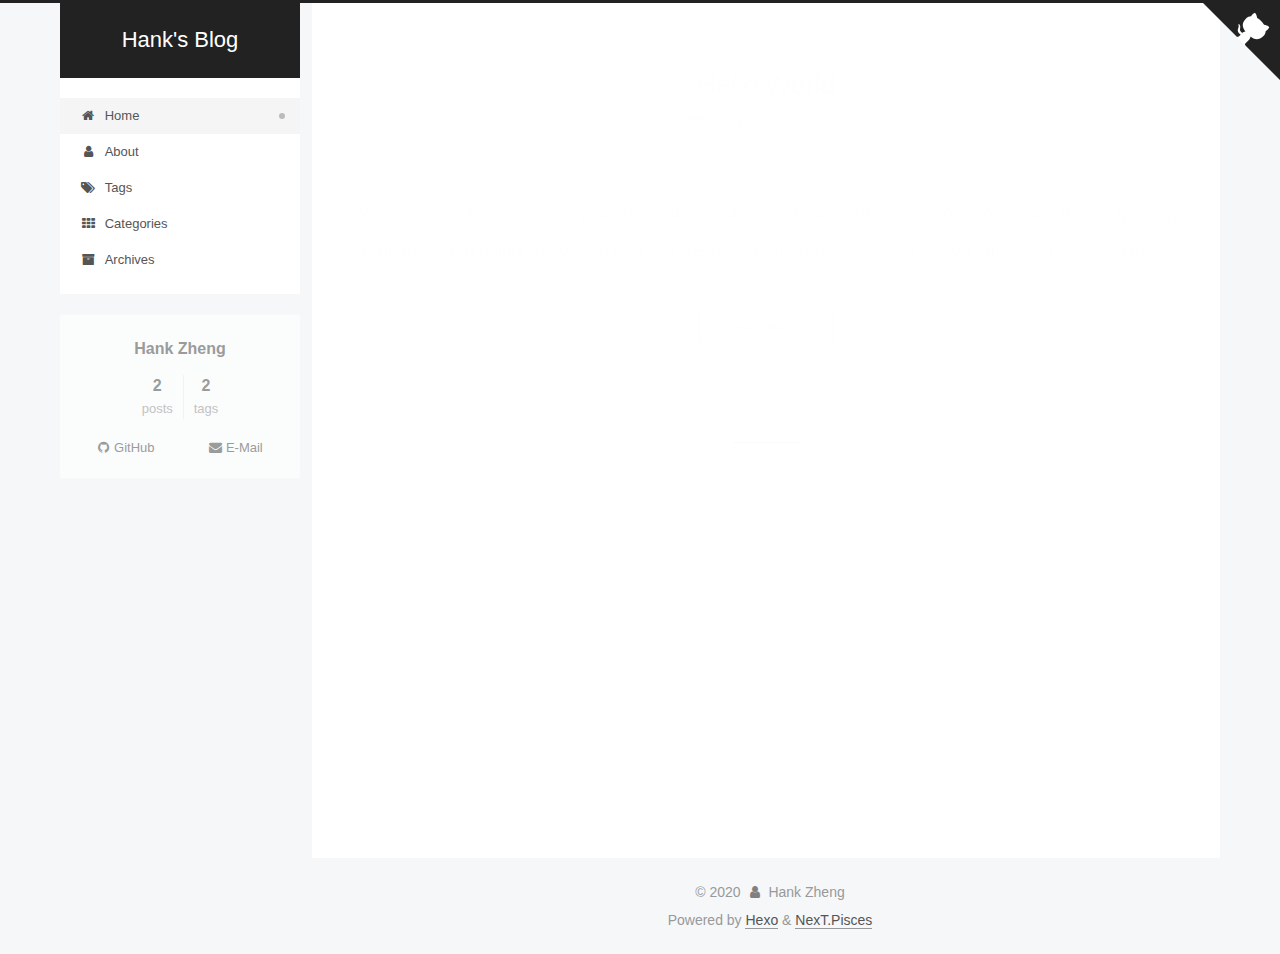
==== commit 55911fc2: "Site updated: 2020-06-24 12:18:28" ====
--- a/index.html
+++ b/index.html
@@ -186,7 +186,7 @@
               </span>
               <span class="post-meta-item-text">Posted on</span>
 
-              <time title="Created: 2020-06-24 11:50:02" itemprop="dateCreated datePublished" datetime="2020-06-24T11:50:02+08:00">2020-06-24</time>
+              <time title="Created: 2020-06-24 12:17:45" itemprop="dateCreated datePublished" datetime="2020-06-24T12:17:45+08:00">2020-06-24</time>
             </span>
 
           
@@ -201,18 +201,6 @@
 
       
           <p>Welcome to <a href="https://hexo.io/" target="_blank" rel="noopener">Hexo</a>! This is your very first post. Check <a href="https://hexo.io/docs/" target="_blank" rel="noopener">documentation</a> for more info. If you get any problems when using Hexo, you can find the answer in <a href="https://hexo.io/docs/troubleshooting.html" target="_blank" rel="noopener">troubleshooting</a> or you can ask me on <a href="https://github.com/hexojs/hexo/issues" target="_blank" rel="noopener">GitHub</a>.</p>
-<h2 id="Quick-Start"><a href="#Quick-Start" class="headerlink" title="Quick Start"></a>Quick Start</h2><h3 id="Create-a-new-post"><a href="#Create-a-new-post" class="headerlink" title="Create a new post"></a>Create a new post</h3><figure class="highlight bash"><table><tr><td class="gutter"><pre><span class="line">1</span><br></pre></td><td class="code"><pre><span class="line">$ hexo new <span class="string">"My New Post"</span></span><br></pre></td></tr></table></figure>
-
-<p>More info: <a href="https://hexo.io/docs/writing.html" target="_blank" rel="noopener">Writing</a></p>
-<h3 id="Run-server"><a href="#Run-server" class="headerlink" title="Run server"></a>Run server</h3><figure class="highlight bash"><table><tr><td class="gutter"><pre><span class="line">1</span><br></pre></td><td class="code"><pre><span class="line">$ hexo server</span><br></pre></td></tr></table></figure>
-
-<p>More info: <a href="https://hexo.io/docs/server.html" target="_blank" rel="noopener">Server</a></p>
-<h3 id="Generate-static-files"><a href="#Generate-static-files" class="headerlink" title="Generate static files"></a>Generate static files</h3><figure class="highlight bash"><table><tr><td class="gutter"><pre><span class="line">1</span><br></pre></td><td class="code"><pre><span class="line">$ hexo generate</span><br></pre></td></tr></table></figure>
-
-<p>More info: <a href="https://hexo.io/docs/generating.html" target="_blank" rel="noopener">Generating</a></p>
-<h3 id="Deploy-to-remote-sites"><a href="#Deploy-to-remote-sites" class="headerlink" title="Deploy to remote sites"></a>Deploy to remote sites</h3><figure class="highlight bash"><table><tr><td class="gutter"><pre><span class="line">1</span><br></pre></td><td class="code"><pre><span class="line">$ hexo deploy</span><br></pre></td></tr></table></figure>
-
-<p>More info: <a href="https://hexo.io/docs/one-command-deployment.html" target="_blank" rel="noopener">Deployment</a></p>
           <!--noindex-->
             <div class="post-button">
               <a class="btn" href="/2020/06/24/hello-world/#more" rel="contents">
@@ -264,7 +252,7 @@
               <span class="post-meta-item-text">Posted on</span>
               
 
-              <time title="Created: 2020-06-24 10:45:50 / Modified: 11:49:29" itemprop="dateCreated datePublished" datetime="2020-06-24T10:45:50+08:00">2020-06-24</time>
+              <time title="Created: 2020-06-24 10:45:50 / Modified: 12:17:43" itemprop="dateCreated datePublished" datetime="2020-06-24T10:45:50+08:00">2020-06-24</time>
             </span>
 
           
@@ -279,17 +267,6 @@
 
       
           <p>自從進入職場工作後,除了使用C#之外還會用到一些Win32 API來做一些事情,像是程式之間的溝通或是Listen System Event等等,但是有用過Win32 API就知道,這是開放給C/C++使用,但是C#也不是不能用,只是需要一些轉換，而本篇會以PostMessage這個API為例來介紹<a href="https://pinvoke.net/index.aspx" target="_blank" rel="noopener">Pinvoke</a>這個網頁。</p>
-<ul>
-<li>這邊看到的是<a href="https://docs.microsoft.com/en-us/windows/win32/api/winuser/nf-winuser-postmessagea" target="_blank" rel="noopener">MSDN</a>中所會出現的API介紹，我們在這邊將”PostMessage”這個API名稱複製下來<h3 id="C"><a href="#C" class="headerlink" title="C++"></a>C++</h3><figure class="highlight c++"><table><tr><td class="gutter"><pre><span class="line">1</span><br><span class="line">2</span><br><span class="line">3</span><br><span class="line">4</span><br><span class="line">5</span><br><span class="line">6</span><br></pre></td><td class="code"><pre><span class="line"><span class="function">BOOL <span class="title">PostMessageA</span><span class="params">(</span></span></span><br><span class="line"><span class="function"><span class="params">  HWND   hWnd,</span></span></span><br><span class="line"><span class="function"><span class="params">  UINT   Msg,</span></span></span><br><span class="line"><span class="function"><span class="params">  WPARAM wParam,</span></span></span><br><span class="line"><span class="function"><span class="params">  LPARAM lParam</span></span></span><br><span class="line"><span class="function"><span class="params">)</span></span>;</span><br></pre></td></tr></table></figure>
-
-
-</li>
-</ul>
-<ul>
-<li>透過 <a href="https://pinvoke.net/index.aspx" target="_blank" rel="noopener">Pinvoke</a> 中左邊的地方查詢，就可以得到中間轉換C#可以使用的程式碼了。<br><img src="pinvoke.PNG" alt=""><h3 id="C-1"><a href="#C-1" class="headerlink" title="C#"></a>C#</h3><figure class="highlight plain"><table><tr><td class="gutter"><pre><span class="line">1</span><br><span class="line">2</span><br><span class="line">3</span><br></pre></td><td class="code"><pre><span class="line">[return: MarshalAs(UnmanagedType.Bool)]</span><br><span class="line">[DllImport(&quot;user32.dll&quot;, SetLastError &#x3D; true, CharSet &#x3D; CharSet.Auto)]</span><br><span class="line">static extern bool PostMessage(HandleRef hWnd, uint Msg, IntPtr wParam, IntPtr lParam);</span><br></pre></td></tr></table></figure>
-
-</li>
-</ul>
           <!--noindex-->
             <div class="post-button">
               <a class="btn" href="/2020/06/24/pinvoke/#more" rel="contents">
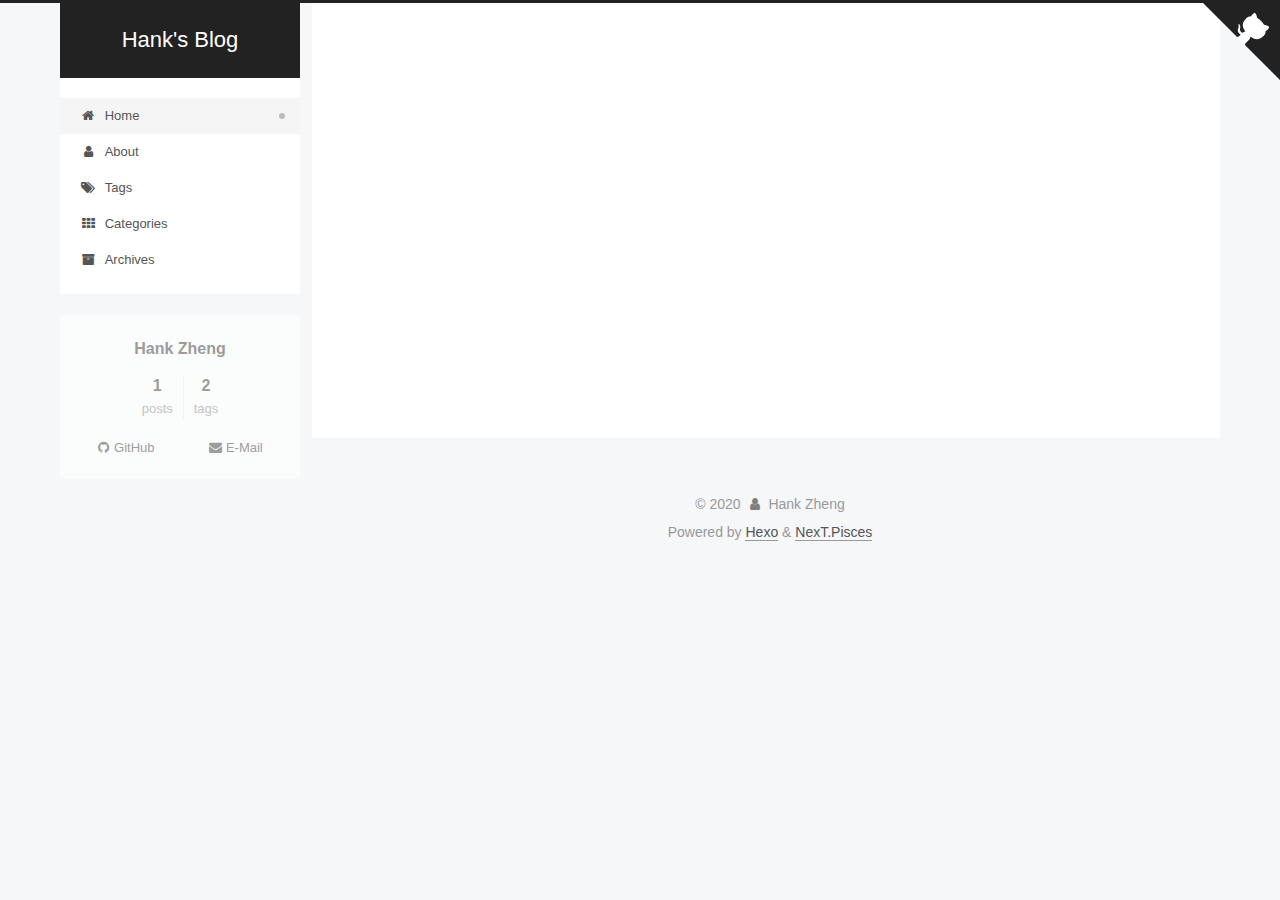
==== commit ade89734: "Site updated: 2020-06-24 13:19:05" ====
--- a/index.html
+++ b/index.html
@@ -158,71 +158,6 @@
 
           <div class="content index posts-expand">
             
-      
-  
-  
-  <article itemscope itemtype="http://schema.org/Article" class="post-block" lang="en">
-    <link itemprop="mainEntityOfPage" href="https://s90512g.github.io/2020/06/24/hello-world/">
-
-    <span hidden itemprop="author" itemscope itemtype="http://schema.org/Person">
-      <meta itemprop="image" content="/images/avatar.gif">
-      <meta itemprop="name" content="Hank Zheng">
-      <meta itemprop="description" content="">
-    </span>
-
-    <span hidden itemprop="publisher" itemscope itemtype="http://schema.org/Organization">
-      <meta itemprop="name" content="Hank's Blog">
-    </span>
-      <header class="post-header">
-        <h2 class="post-title" itemprop="name headline">
-          
-            <a href="/2020/06/24/hello-world/" class="post-title-link" itemprop="url">Hello World</a>
-        </h2>
-
-        <div class="post-meta">
-            <span class="post-meta-item">
-              <span class="post-meta-item-icon">
-                <i class="fa fa-calendar-o"></i>
-              </span>
-              <span class="post-meta-item-text">Posted on</span>
-
-              <time title="Created: 2020-06-24 12:17:45" itemprop="dateCreated datePublished" datetime="2020-06-24T12:17:45+08:00">2020-06-24</time>
-            </span>
-
-          
-
-        </div>
-      </header>
-
-    
-    
-    
-    <div class="post-body" itemprop="articleBody">
-
-      
-          <p>Welcome to <a href="https://hexo.io/" target="_blank" rel="noopener">Hexo</a>! This is your very first post. Check <a href="https://hexo.io/docs/" target="_blank" rel="noopener">documentation</a> for more info. If you get any problems when using Hexo, you can find the answer in <a href="https://hexo.io/docs/troubleshooting.html" target="_blank" rel="noopener">troubleshooting</a> or you can ask me on <a href="https://github.com/hexojs/hexo/issues" target="_blank" rel="noopener">GitHub</a>.</p>
-          <!--noindex-->
-            <div class="post-button">
-              <a class="btn" href="/2020/06/24/hello-world/#more" rel="contents">
-                Read more &raquo;
-              </a>
-            </div>
-          <!--/noindex-->
-        
-      
-    </div>
-
-    
-    
-    
-      <footer class="post-footer">
-        <div class="post-eof"></div>
-      </footer>
-  </article>
-  
-  
-  
-
       
   
   
@@ -355,7 +290,7 @@
       <div class="site-state-item site-state-posts">
           <a href="/archives/">
         
-          <span class="site-state-item-count">2</span>
+          <span class="site-state-item-count">1</span>
           <span class="site-state-item-name">posts</span>
         </a>
       </div>
